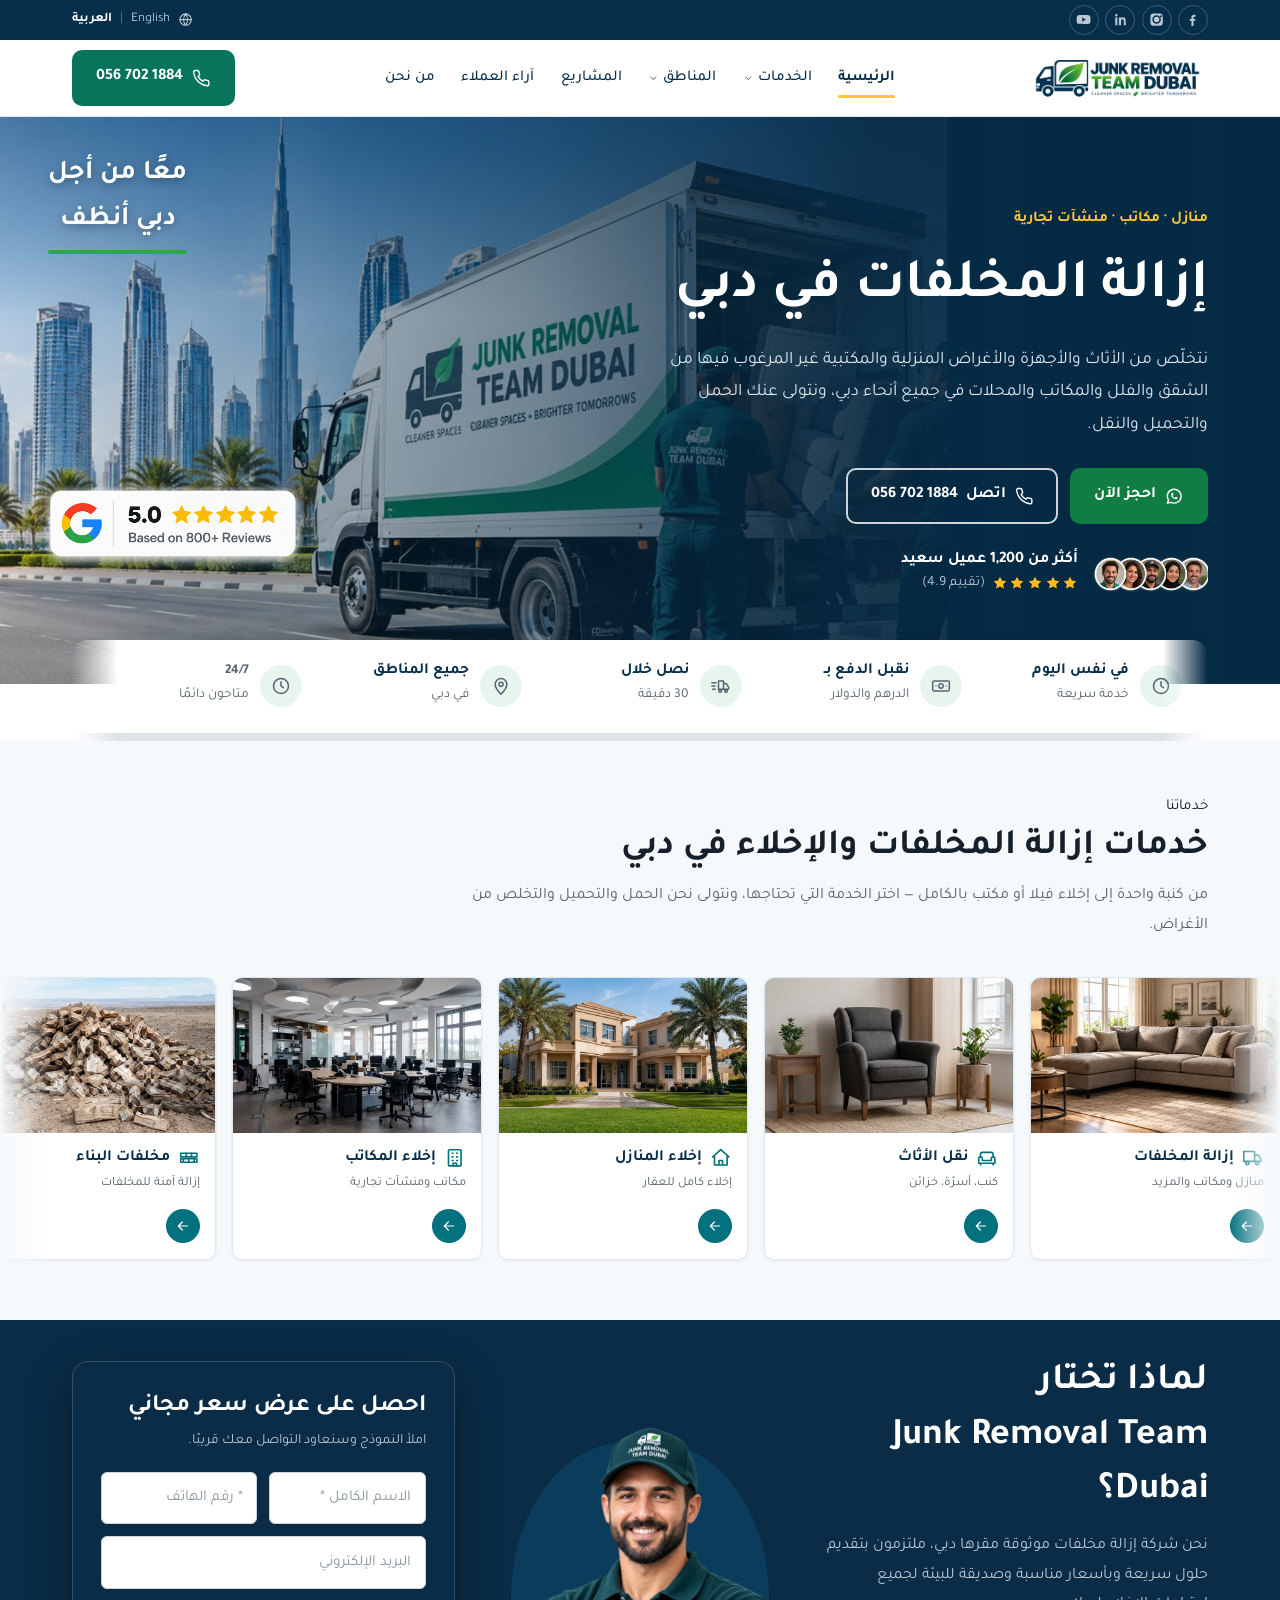
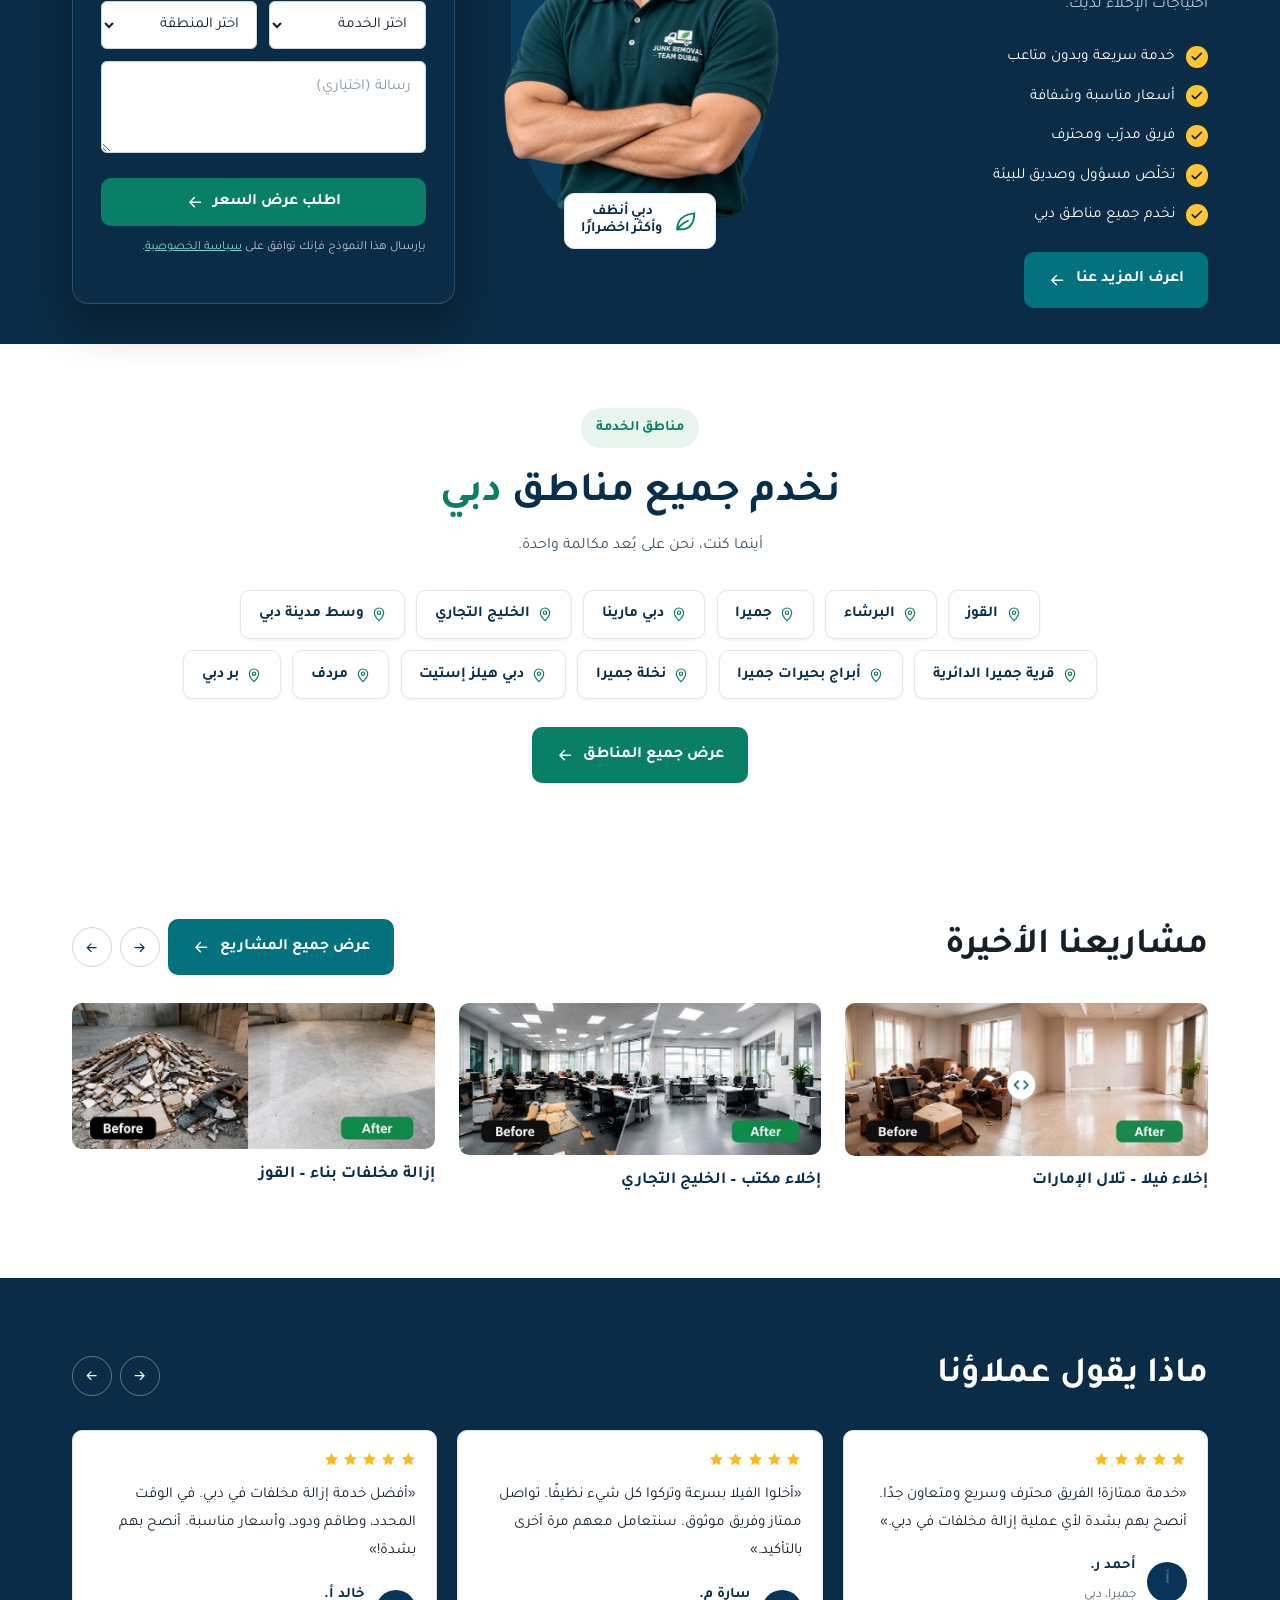
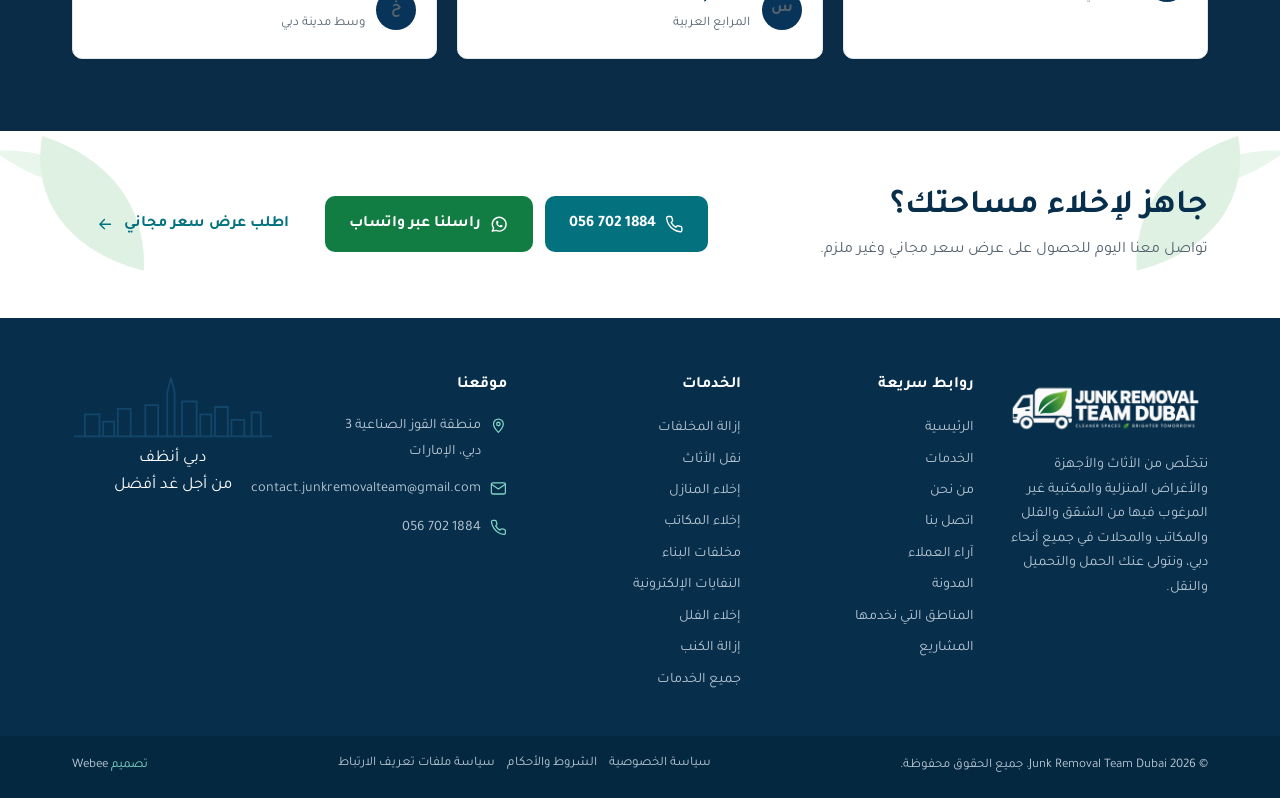
==== public/ar/index.html @ f88cb496 "Arabic hero: shift the truck to the left; fix the RTL marquee loop direction" ====
<!doctype html>
<html lang="ar" dir="rtl">
<head>
<meta charset="utf-8">
<meta name="viewport" content="width=device-width, initial-scale=1">
<title>إزالة المخلفات في دبي | Junk Removal Team Dubai</title>
<meta name="description" content="خدمة إزالة المخلفات في جميع أنحاء دبي للشقق والفلل والمكاتب والمحلات. تعرّف على ما نأخذه وكيف نحدد السعر، ثم اتصل بنا أو راسلنا عبر واتساب.">
<meta name="robots" content="index, follow">
<link rel="canonical" href="https://junkremovalteamdubai.com/ar/">
<link rel="alternate" hreflang="en" href="https://junkremovalteamdubai.com/">
<link rel="alternate" hreflang="ar" href="https://junkremovalteamdubai.com/ar/">
<link rel="alternate" hreflang="x-default" href="https://junkremovalteamdubai.com/">
<link rel="icon" href="/favicon.ico" sizes="any">
<link rel="icon" type="image/png" href="/assets/images/favicon-32.png" sizes="32x32">
<link rel="apple-touch-icon" href="/assets/images/apple-touch-icon.png">
<link rel="preconnect" href="https://fonts.googleapis.com">
<link rel="preconnect" href="https://fonts.gstatic.com" crossorigin>
<link href="https://fonts.googleapis.com/css2?family=Tajawal:wght@400;500;700&family=Poppins:wght@600;700&display=swap" rel="stylesheet">
<!-- ?v= cache buster — bump whenever site.css or site.js changes -->
<link rel="stylesheet" href="../assets/css/site.css?v=17">
</head>
<body>

<!-- ===== Icon sprite ===== -->
<svg width="0" height="0" style="position:absolute" aria-hidden="true" focusable="false">
  <symbol id="i-pin" viewBox="0 0 24 24"><path d="M12 22s7-7.1 7-12a7 7 0 1 0-14 0c0 4.9 7 12 7 12z"/><circle cx="12" cy="10" r="2.5"/></symbol>
  <symbol id="i-mail" viewBox="0 0 24 24"><rect x="2" y="4" width="20" height="16" rx="2"/><path d="M22 6l-10 7L2 6"/></symbol>
  <symbol id="i-globe" viewBox="0 0 24 24"><circle cx="12" cy="12" r="9"/><path d="M3 12h18M12 3a15 15 0 0 1 0 18 15 15 0 0 1 0-18z"/></symbol>
  <symbol id="i-phone" viewBox="0 0 24 24"><path d="M22 16.9v3a2 2 0 0 1-2.2 2 19.8 19.8 0 0 1-8.6-3.1 19.5 19.5 0 0 1-6-6A19.8 19.8 0 0 1 2.1 4.2 2 2 0 0 1 4.1 2h3a2 2 0 0 1 2 1.7c.1 1 .4 1.9.7 2.8a2 2 0 0 1-.5 2.1L8.1 9.9a16 16 0 0 0 6 6l1.3-1.3a2 2 0 0 1 2.1-.4c.9.3 1.8.6 2.8.7a2 2 0 0 1 1.7 2z"/></symbol>
  <symbol id="i-wa" viewBox="0 0 24 24"><path d="M3 21l1.65-3.8a9 9 0 1 1 3.4 2.9L3 21"/><path d="M9 10a.5.5 0 0 0 1 0V9a.5.5 0 0 0-1 0v1a5 5 0 0 0 5 5h1a.5.5 0 0 0 0-1h-1a.5.5 0 0 0 0 1"/></symbol>
  <symbol id="i-caret" viewBox="0 0 24 24"><path d="M6 9l6 6 6-6"/></symbol>
  <symbol id="i-arrow" viewBox="0 0 24 24"><path d="M5 12h14M13 6l6 6-6 6"/></symbol>
  <symbol id="i-arrow-left" viewBox="0 0 24 24"><path d="M19 12H5M11 6l-6 6 6 6"/></symbol>
  <symbol id="i-check" viewBox="0 0 24 24"><path d="M20 6 9 17l-5-5"/></symbol>
  <symbol id="i-clock" viewBox="0 0 24 24"><circle cx="12" cy="12" r="9"/><path d="M12 7v5l3 2"/></symbol>
  <symbol id="i-menu" viewBox="0 0 24 24"><path d="M4 6h16M4 12h16M4 18h16"/></symbol>
  <symbol id="i-truck" viewBox="0 0 24 24"><path d="M2 5h12v11H2zM14 9h4l3 4v3h-7"/><circle cx="6" cy="18" r="1.8"/><circle cx="17" cy="18" r="1.8"/></symbol>
  <symbol id="i-truck-fast" viewBox="0 0 24 24"><path d="M9 6h6v10H9zM15 9h3l3 4v3h-6"/><path d="M1 8h5M1 12h4M2 16h3"/><circle cx="11" cy="18" r="1.6"/><circle cx="18" cy="18" r="1.6"/></symbol>
  <symbol id="i-team" viewBox="0 0 24 24"><circle cx="9" cy="8" r="3"/><path d="M3 20a6 6 0 0 1 12 0"/><circle cx="17.5" cy="9.5" r="2.5"/><path d="M16 15.5a5 5 0 0 1 5.5 4.5"/></symbol>
  <symbol id="i-cash" viewBox="0 0 24 24"><rect x="2" y="6" width="20" height="12" rx="2"/><circle cx="12" cy="12" r="2.6"/><path d="M6 12h.01M18 12h.01"/></symbol>
  <symbol id="i-leaf" viewBox="0 0 24 24"><path d="M4 20c0-8 5-14 16-15 0 10-5 15-12 15H4z"/><path d="M4 20c3-4 6-6.5 10-8"/></symbol>
  <symbol id="i-recycle" viewBox="0 0 24 24"><path d="M7 19H5a2 2 0 0 1-1.7-3l1.6-2.7M12 3l2.6 4.4M9.4 7.4 12 3M17 19h2a2 2 0 0 0 1.7-3l-2.6-4.4M6.5 10.5 3.9 15M14 19H7M14 19l-2.5 2.5M14 19l-2.5-2.5M19.5 11.5 17 7"/></symbol>
  <symbol id="i-shield" viewBox="0 0 24 24"><path d="M12 22s8-4 8-10V5l-8-3-8 3v7c0 6 8 10 8 10z"/><path d="M9 12l2 2 4-4"/></symbol>
  <symbol id="i-users" viewBox="0 0 24 24"><circle cx="8" cy="9" r="3"/><circle cx="16" cy="9" r="3"/><path d="M2 20a6 6 0 0 1 12 0M14 20a6 6 0 0 1 8-5.6"/></symbol>
  <symbol id="i-sofa" viewBox="0 0 24 24"><path d="M5 11V8a2 2 0 0 1 2-2h10a2 2 0 0 1 2 2v3"/><path d="M3 18v-5a2 2 0 0 1 4 0v2h10v-2a2 2 0 0 1 4 0v5zM5 18v2M19 18v2"/></symbol>
  <symbol id="i-home" viewBox="0 0 24 24"><path d="M3 11l9-8 9 8M5 9.5V20h14V9.5M10 20v-5h4v5"/></symbol>
  <symbol id="i-building" viewBox="0 0 24 24"><rect x="5" y="3" width="14" height="18" rx="1"/><path d="M9 7h1M14 7h1M9 11h1M14 11h1M9 15h1M14 15h1M10 21v-3h4v3"/></symbol>
  <symbol id="i-brick" viewBox="0 0 24 24"><path d="M3 7h18v4H3zM3 13h18v4H3z"/><path d="M9 7v4M15 7v4M6 13v4M12 13v4M18 13v4"/></symbol>
  <symbol id="i-monitor" viewBox="0 0 24 24"><rect x="3" y="4" width="18" height="12" rx="1.5"/><path d="M8 20h8M12 16v4"/></symbol>
  <symbol id="i-star" viewBox="0 0 24 24"><path d="M12 2.5l2.9 5.9 6.6.9-4.8 4.6 1.2 6.5-5.9-3.1-5.9 3.1 1.2-6.5L2.5 9.3l6.6-.9z"/></symbol>
  <symbol id="i-fb" viewBox="0 0 24 24"><path d="M13.5 22v-8h2.7l.4-3.1h-3.1V8.9c0-.9.25-1.5 1.55-1.5H16.7V4.6c-.29-.04-1.3-.13-2.47-.13-2.44 0-4.11 1.49-4.11 4.23v2.36H7.4V14h2.72v8z"/></symbol>
  <symbol id="i-ig" viewBox="0 0 24 24"><path d="M12 2.2c3.2 0 3.58.01 4.85.07 3.25.15 4.77 1.69 4.92 4.92.06 1.27.07 1.65.07 4.85s-.01 3.58-.07 4.85c-.15 3.23-1.66 4.77-4.92 4.92-1.27.06-1.65.07-4.85.07s-3.58-.01-4.85-.07c-3.26-.15-4.77-1.7-4.92-4.92C2.21 15.58 2.2 15.2 2.2 12s.01-3.58.07-4.85C2.42 3.92 3.93 2.38 7.15 2.23 8.42 2.18 8.8 2.2 12 2.2zm0 3.1a6.7 6.7 0 1 0 0 13.4 6.7 6.7 0 0 0 0-13.4zm0 11.05a4.35 4.35 0 1 1 0-8.7 4.35 4.35 0 0 1 0 8.7zm6.96-11.32a1.56 1.56 0 1 0 0 3.13 1.56 1.56 0 0 0 0-3.13z"/></symbol>
  <symbol id="i-li" viewBox="0 0 24 24"><path d="M6.94 8.5H3.56V21h3.38zM5.25 3a1.96 1.96 0 1 0 0 3.92 1.96 1.96 0 0 0 0-3.92zM20.44 21h-3.37v-6.09c0-1.45-.03-3.32-2.02-3.32-2.03 0-2.34 1.58-2.34 3.21V21H9.34V8.5h3.24v1.71h.05c.45-.86 1.55-1.76 3.2-1.76 3.42 0 4.05 2.25 4.05 5.18z"/></symbol>
  <symbol id="i-yt" viewBox="0 0 24 24"><path d="M22.5 7.2a2.74 2.74 0 0 0-1.93-1.94C18.88 4.8 12 4.8 12 4.8s-6.88 0-8.57.46A2.74 2.74 0 0 0 1.5 7.2C1.05 8.9 1.05 12 1.05 12s0 3.1.45 4.8a2.74 2.74 0 0 0 1.93 1.94c1.69.46 8.57.46 8.57.46s6.88 0 8.57-.46a2.74 2.74 0 0 0 1.93-1.94c.45-1.7.45-4.8.45-4.8s0-3.1-.45-4.8zM9.8 15.3V8.7l5.7 3.3z"/></symbol>
  <symbol id="i-quote-doc" viewBox="0 0 24 24"><path d="M14 3H6a1 1 0 0 0-1 1v16a1 1 0 0 0 1 1h12a1 1 0 0 0 1-1V8z"/><path d="M14 3v5h5M8 13h8M8 17h5"/></symbol>
</svg>

<a class="skip-link" href="#main">تخطَّ إلى المحتوى</a>

<!-- ===== الشريط العلوي ===== -->
<div class="topbar">
  <div class="container">
    <span class="tb-social">
      <a href="#" aria-label="فيسبوك"><svg class="icon" aria-hidden="true"><use href="#i-fb"/></svg></a>
      <a href="#" aria-label="إنستغرام"><svg class="icon" aria-hidden="true"><use href="#i-ig"/></svg></a>
      <a href="#" aria-label="لينكد إن"><svg class="icon" aria-hidden="true"><use href="#i-li"/></svg></a>
      <a href="#" aria-label="يوتيوب"><svg class="icon" aria-hidden="true"><use href="#i-yt"/></svg></a>
    </span>
    <span class="tb-right lang">
      <svg class="icon" aria-hidden="true"><use href="#i-globe"/></svg>
      <a href="../index.html" lang="en" hreflang="en">English</a>
      <span class="sep">|</span>
      <a href="index.html" class="is-active" hreflang="ar">العربية</a>
    </span>
  </div>
</div>

<!-- ===== الهيدر ===== -->
<header class="site-header">
  <div class="container header-inner">
    <a class="brand" href="index.html" aria-label="Junk Removal Team Dubai — الصفحة الرئيسية">
      <img class="brand-logo" src="../assets/images/logo-header.png" alt="Junk Removal Team Dubai" width="420" height="140">
    </a>

    <nav class="main-nav" id="primary-nav" aria-label="القائمة الرئيسية">
      <ul>
        <li><a href="index.html" class="is-active" aria-current="page">الرئيسية</a></li>
        <li class="has-sub">
          <a href="/ar/services/">الخدمات <svg class="icon caret" aria-hidden="true"><use href="#i-caret"/></svg></a>
          <ul class="submenu submenu-2col">
            <li><a href="/ar/services/junk-removal/">إزالة المخلفات</a></li>
            <li><a href="/ar/services/furniture-removal/">نقل الأثاث</a></li>
            <li><a href="/ar/services/house-clearance/">إخلاء المنازل</a></li>
            <li><a href="/ar/services/office-clearance/">إخلاء المكاتب</a></li>
            <li><a href="/ar/services/construction-waste/">مخلفات البناء</a></li>
            <li><a href="/ar/services/e-waste-disposal/">النفايات الإلكترونية</a></li>
            <li><a href="/ar/services/villa-clearance/">إخلاء الفلل</a></li>
            <li><a href="/ar/services/waste-rubbish-removal/">إزالة النفايات والقمامة</a></li>
            <li><a href="/ar/services/sofa-removal/">إزالة الكنب</a></li>
            <li><a href="/ar/services/mattress-removal/">إزالة المراتب</a></li>
            <li><a href="/ar/services/appliance-removal/">إزالة الأجهزة</a></li>
            <li><a href="/ar/services/garden-waste-removal/">إزالة مخلفات الحدائق</a></li>
            <li><a href="/ar/services/commercial-junk-removal/">إزالة المخلفات التجارية</a></li>
            <li class="sub-all"><a href="/ar/services/">جميع الخدمات</a></li>
          </ul>
        </li>
        <li class="has-sub">
          <a href="/ar/areas/">المناطق <svg class="icon caret" aria-hidden="true"><use href="#i-caret"/></svg></a>
          <ul class="submenu submenu-3col">
            <li><a href="/ar/areas/al-quoz/">القوز</a></li>
            <li><a href="/ar/areas/al-barsha/">البرشاء</a></li>
            <li><a href="/ar/areas/jumeirah/">جميرا</a></li>
            <li><a href="/ar/areas/dubai-marina/">دبي مارينا</a></li>
            <li><a href="/ar/areas/business-bay/">الخليج التجاري</a></li>
            <li><a href="/ar/areas/downtown-dubai/">وسط مدينة دبي</a></li>
            <li><a href="/ar/areas/jvc/">قرية جميرا الدائرية</a></li>
            <li><a href="/ar/areas/jumeirah-lake-towers/">أبراج بحيرات جميرا</a></li>
            <li><a href="/ar/areas/palm-jumeirah/">نخلة جميرا</a></li>
            <li><a href="/ar/areas/dubai-hills-estate/">دبي هيلز إستيت</a></li>
            <li><a href="/ar/areas/arabian-ranches/">المرابع العربية</a></li>
            <li><a href="/ar/areas/damac-hills/">داماك هيلز</a></li>
            <li><a href="/ar/areas/emirates-hills/">تلال الإمارات</a></li>
            <li><a href="/ar/areas/mirdif/">مردف</a></li>
            <li><a href="/ar/areas/deira/">ديرة</a></li>
            <li><a href="/ar/areas/bur-dubai/">بر دبي</a></li>
            <li><a href="/ar/areas/international-city/">المدينة العالمية</a></li>
            <li><a href="/ar/areas/discovery-gardens/">ديسكفري جاردنز</a></li>
            <li><a href="/ar/areas/dubai-silicon-oasis/">واحة دبي للسيليكون</a></li>
            <li><a href="/ar/areas/jebel-ali/">جبل علي</a></li>
            <li><a href="/ar/areas/dubai-south/">دبي الجنوب</a></li>
            <li class="sub-all"><a href="/ar/areas/">جميع المناطق</a></li>
          </ul>
        </li>
        <li><a href="/ar/projects/">المشاريع</a></li>
        <li><a href="/ar/reviews/">آراء العملاء</a></li>
        <li><a href="/ar/about-us/">من نحن</a></li>
      </ul>
    </nav>

    <div class="header-cta">
      <a class="btn btn-phone" href="tel:+971567021884" data-track="phone_click">
        <svg class="icon" aria-hidden="true"><use href="#i-phone"/></svg><span class="ltr">056 702 1884</span>
      </a>
      <button class="nav-toggle" type="button" data-nav-toggle aria-controls="primary-nav" aria-expanded="false">
        <svg class="icon" aria-hidden="true"><use href="#i-menu"/></svg><span class="sr-only">القائمة</span>
      </button>
    </div>
  </div>
</header>

<main id="main">

  <!-- ===== القسم الرئيسي ===== -->
  <section class="hero">
    <div class="hero-media">
      <picture>
        <source media="(max-width: 767px)" srcset="../assets/images/hero-truck-mobile.jpg">
        <img src="../assets/images/hero-truck.jpg" alt="فريق Junk Removal Team Dubai يحمّل الأثاث في شاحنة الشركة في أحد شوارع دبي" width="1800" height="637" fetchpriority="high" decoding="async">
      </picture>
    </div>
    <p class="hero-script" aria-hidden="true">معًا من أجل<br>دبي أنظف</p>
    <div class="container">
      <div class="hero-inner">
        <span class="eyebrow">منازل · مكاتب · منشآت تجارية</span>
        <h1>إزالة المخلفات في دبي</h1>
        <p class="lead">نتخلّص من الأثاث والأجهزة والأغراض المنزلية والمكتبية غير المرغوب فيها من الشقق والفلل والمكاتب والمحلات في جميع أنحاء دبي، ونتولى عنك الحمل والتحميل والنقل.</p>
        <div class="btn-group">
          <a class="btn btn-wa" href="https://wa.me/971567021884" data-track="whatsapp_click"><svg class="icon" aria-hidden="true"><use href="#i-wa"/></svg>احجز الآن</a>
          <a class="btn btn-ghost" href="tel:+971567021884" data-track="phone_click"><svg class="icon" aria-hidden="true"><use href="#i-phone"/></svg>اتصل <span class="ltr">056 702 1884</span></a>
        </div>

        <!-- يسمح هذا الغلاف بعرض التقييم وبطاقة جوجل في صف واحد على الجوال -->
        <div class="hero-proof-row">
          <!-- VERIFY: عدد العملاء ومتوسط التقييم يحتاجان إلى إثبات قبل النشر -->
          <div class="hero-proof">
            <img src="../assets/images/customers-avatars.png" alt="" width="460" height="182">
            <div>
              <strong>أكثر من <span class="ltr">1,200</span> عميل سعيد</strong>
              <span class="rating-row">
                <span class="stars-inline" role="img" aria-label="4.9 من 5">
                  <svg class="icon" aria-hidden="true"><use href="#i-star"/></svg><svg class="icon" aria-hidden="true"><use href="#i-star"/></svg><svg class="icon" aria-hidden="true"><use href="#i-star"/></svg><svg class="icon" aria-hidden="true"><use href="#i-star"/></svg><svg class="icon" aria-hidden="true"><use href="#i-star"/></svg>
                </span>
                <span class="rating">(تقييم <span class="ltr">4.9</span>)</span>
              </span>
            </div>
          </div>

          <!-- VERIFY G3: يجب أن يطابق التقييم وعدد المراجعات ملف الشركة على خرائط جوجل -->
          <div class="hero-google">
            <img src="../assets/images/google-review.png" alt="تقييم جوجل: 5.0 من 5، بناءً على أكثر من 800 مراجعة" width="560" height="221" loading="lazy" decoding="async">
          </div>
        </div>
      </div>
    </div>
  </section>

  <!-- ===== شريط المزايا (يتداخل مع القسم الرئيسي والخدمات) ===== -->
  <!-- VERIFY E3 / E4 / F1: جميع هذه الوعود تحتاج إلى تأكيد من الشركة -->
  <div class="feature-bar">
    <div class="container">
     <div class="marquee">
      <ul class="feature-list">
        <li class="feature-item">
          <span class="feature-icon"><svg class="icon" aria-hidden="true"><use href="#i-clock"/></svg></span>
          <div><strong>في نفس اليوم</strong><span>خدمة سريعة</span></div>
        </li>
        <li class="feature-item">
          <span class="feature-icon"><svg class="icon" aria-hidden="true"><use href="#i-cash"/></svg></span>
          <div><strong>نقبل الدفع بـ</strong><span>الدرهم والدولار</span></div>
        </li>
        <li class="feature-item">
          <span class="feature-icon"><svg class="icon" aria-hidden="true"><use href="#i-truck-fast"/></svg></span>
          <div><strong>نصل خلال</strong><span><span class="ltr">30</span> دقيقة</span></div>
        </li>
        <li class="feature-item">
          <span class="feature-icon"><svg class="icon" aria-hidden="true"><use href="#i-pin"/></svg></span>
          <div><strong>جميع المناطق</strong><span>في دبي</span></div>
        </li>
        <li class="feature-item">
          <span class="feature-icon"><svg class="icon" aria-hidden="true"><use href="#i-clock"/></svg></span>
          <div><strong><span class="ltr">24/7</span></strong><span>متاحون دائمًا</span></div>
        </li>
        <!-- نسخة مكررة لشريط الجوال المتحرك — مخفية عن قارئات الشاشة -->
        <li class="feature-item" aria-hidden="true">
          <span class="feature-icon"><svg class="icon" aria-hidden="true"><use href="#i-clock"/></svg></span>
          <div><strong>في نفس اليوم</strong><span>خدمة سريعة</span></div>
        </li>
        <li class="feature-item" aria-hidden="true">
          <span class="feature-icon"><svg class="icon" aria-hidden="true"><use href="#i-cash"/></svg></span>
          <div><strong>نقبل الدفع بـ</strong><span>الدرهم والدولار</span></div>
        </li>
        <li class="feature-item" aria-hidden="true">
          <span class="feature-icon"><svg class="icon" aria-hidden="true"><use href="#i-truck-fast"/></svg></span>
          <div><strong>نصل خلال</strong><span><span class="ltr">30</span> دقيقة</span></div>
        </li>
        <li class="feature-item" aria-hidden="true">
          <span class="feature-icon"><svg class="icon" aria-hidden="true"><use href="#i-pin"/></svg></span>
          <div><strong>جميع المناطق</strong><span>في دبي</span></div>
        </li>
        <li class="feature-item" aria-hidden="true">
          <span class="feature-icon"><svg class="icon" aria-hidden="true"><use href="#i-clock"/></svg></span>
          <div><strong><span class="ltr">24/7</span></strong><span>متاحون دائمًا</span></div>
        </li>
      </ul>
     </div>
    </div>
  </div>

  <!-- ===== الخدمات ===== -->
  <section class="services" id="services" aria-labelledby="services-title">
    <div class="container">
      <div class="section-head">
        <span class="eyebrow">خدماتنا</span>
        <h2 id="services-title">خدمات إزالة المخلفات والإخلاء في دبي</h2>
        <p>من كنبة واحدة إلى إخلاء فيلا أو مكتب بالكامل — اختر الخدمة التي تحتاجها، ونتولى نحن الحمل والتحميل والتخلص من الأغراض.</p>
      </div>
    </div>

    <div class="marquee">
      <div class="marquee-track">
        <!-- المجموعة الأولى -->
        <div class="marquee-group">
          <article class="service-card">
            <div class="thumb"><img src="../assets/images/svc-junk-removal.jpg" alt="كنبة في غرفة معيشة جاهزة للنقل ضمن خدمة إزالة المخلفات" width="760" height="507" loading="lazy" decoding="async"></div>
            <div class="body">
              <div class="title-row"><svg class="icon" aria-hidden="true"><use href="#i-truck"/></svg><h3>إزالة المخلفات</h3></div>
              <p>منازل ومكاتب والمزيد</p>
              <a class="card-go" href="/ar/services/junk-removal/" aria-label="إزالة المخلفات — التفاصيل"><svg class="icon flip" aria-hidden="true"><use href="#i-arrow"/></svg></a>
            </div>
          </article>
          <article class="service-card">
            <div class="thumb"><img src="../assets/images/svc-furniture-removal.jpg" alt="كرسي وطاولة جانبية ضمن خدمة نقل الأثاث القديم" width="760" height="430" loading="lazy" decoding="async"></div>
            <div class="body">
              <div class="title-row"><svg class="icon" aria-hidden="true"><use href="#i-sofa"/></svg><h3>نقل الأثاث</h3></div>
              <p>كنب، أسرّة، خزائن</p>
              <a class="card-go" href="/ar/services/furniture-removal/" aria-label="نقل الأثاث — التفاصيل"><svg class="icon flip" aria-hidden="true"><use href="#i-arrow"/></svg></a>
            </div>
          </article>
          <article class="service-card">
            <div class="thumb"><img src="../assets/images/svc-house-clearance.jpg" alt="فيلا في دبي جاهزة لخدمة الإخلاء الكامل" width="760" height="460" loading="lazy" decoding="async"></div>
            <div class="body">
              <div class="title-row"><svg class="icon" aria-hidden="true"><use href="#i-home"/></svg><h3>إخلاء المنازل</h3></div>
              <p>إخلاء كامل للعقار</p>
              <a class="card-go" href="/ar/services/house-clearance/" aria-label="إخلاء المنازل — التفاصيل"><svg class="icon flip" aria-hidden="true"><use href="#i-arrow"/></svg></a>
            </div>
          </article>
          <article class="service-card">
            <div class="thumb"><img src="../assets/images/svc-office-clearance.jpg" alt="مكتب يحتوي على طاولات وكراسي بانتظار الإخلاء" width="760" height="411" loading="lazy" decoding="async"></div>
            <div class="body">
              <div class="title-row"><svg class="icon" aria-hidden="true"><use href="#i-building"/></svg><h3>إخلاء المكاتب</h3></div>
              <p>مكاتب ومنشآت تجارية</p>
              <a class="card-go" href="/ar/services/office-clearance/" aria-label="إخلاء المكاتب — التفاصيل"><svg class="icon flip" aria-hidden="true"><use href="#i-arrow"/></svg></a>
            </div>
          </article>
          <article class="service-card">
            <div class="thumb"><img src="../assets/images/svc-construction-waste.jpg" alt="كومة من مخلفات البناء جاهزة للإزالة" width="760" height="424" loading="lazy" decoding="async"></div>
            <div class="body">
              <div class="title-row"><svg class="icon" aria-hidden="true"><use href="#i-brick"/></svg><h3>مخلفات البناء</h3></div>
              <!-- VERIFY E14: يتطلب ترخيص بلدية دبي -->
              <p>إزالة آمنة للمخلفات</p>
              <a class="card-go" href="/ar/services/construction-waste/" aria-label="مخلفات البناء — التفاصيل"><svg class="icon flip" aria-hidden="true"><use href="#i-arrow"/></svg></a>
            </div>
          </article>
          <article class="service-card">
            <div class="thumb"><img src="../assets/images/svc-ewaste-disposal.jpg" alt="شاشات حاسوب وأجهزة إلكترونية قديمة جاهزة للتخلص منها" width="760" height="429" loading="lazy" decoding="async"></div>
            <div class="body">
              <div class="title-row"><svg class="icon" aria-hidden="true"><use href="#i-monitor"/></svg><h3>النفايات الإلكترونية</h3></div>
              <!-- VERIFY E4: ادعاء إعادة التدوير -->
              <p>إعادة تدوير الإلكترونيات</p>
              <a class="card-go" href="/ar/services/e-waste-disposal/" aria-label="النفايات الإلكترونية — التفاصيل"><svg class="icon flip" aria-hidden="true"><use href="#i-arrow"/></svg></a>
            </div>
          </article>
        </div>

        <!-- نسخة مكررة لجعل الحركة متصلة — مخفية عن قارئات الشاشة -->
        <div class="marquee-group" aria-hidden="true">
          <article class="service-card">
            <div class="thumb"><img src="../assets/images/svc-junk-removal.jpg" alt="" width="760" height="507" loading="lazy" decoding="async"></div>
            <div class="body">
              <div class="title-row"><svg class="icon" aria-hidden="true"><use href="#i-truck"/></svg><h3>إزالة المخلفات</h3></div>
              <p>منازل ومكاتب والمزيد</p>
              <a class="card-go" href="/ar/services/" tabindex="-1"><svg class="icon flip" aria-hidden="true"><use href="#i-arrow"/></svg></a>
            </div>
          </article>
          <article class="service-card">
            <div class="thumb"><img src="../assets/images/svc-furniture-removal.jpg" alt="" width="760" height="430" loading="lazy" decoding="async"></div>
            <div class="body">
              <div class="title-row"><svg class="icon" aria-hidden="true"><use href="#i-sofa"/></svg><h3>نقل الأثاث</h3></div>
              <p>كنب، أسرّة، خزائن</p>
              <a class="card-go" href="/ar/services/" tabindex="-1"><svg class="icon flip" aria-hidden="true"><use href="#i-arrow"/></svg></a>
            </div>
          </article>
          <article class="service-card">
            <div class="thumb"><img src="../assets/images/svc-house-clearance.jpg" alt="" width="760" height="460" loading="lazy" decoding="async"></div>
            <div class="body">
              <div class="title-row"><svg class="icon" aria-hidden="true"><use href="#i-home"/></svg><h3>إخلاء المنازل</h3></div>
              <p>إخلاء كامل للعقار</p>
              <a class="card-go" href="/ar/services/" tabindex="-1"><svg class="icon flip" aria-hidden="true"><use href="#i-arrow"/></svg></a>
            </div>
          </article>
          <article class="service-card">
            <div class="thumb"><img src="../assets/images/svc-office-clearance.jpg" alt="" width="760" height="411" loading="lazy" decoding="async"></div>
            <div class="body">
              <div class="title-row"><svg class="icon" aria-hidden="true"><use href="#i-building"/></svg><h3>إخلاء المكاتب</h3></div>
              <p>مكاتب ومنشآت تجارية</p>
              <a class="card-go" href="/ar/services/" tabindex="-1"><svg class="icon flip" aria-hidden="true"><use href="#i-arrow"/></svg></a>
            </div>
          </article>
          <article class="service-card">
            <div class="thumb"><img src="../assets/images/svc-construction-waste.jpg" alt="" width="760" height="424" loading="lazy" decoding="async"></div>
            <div class="body">
              <div class="title-row"><svg class="icon" aria-hidden="true"><use href="#i-brick"/></svg><h3>مخلفات البناء</h3></div>
              <p>إزالة آمنة للمخلفات</p>
              <a class="card-go" href="/ar/services/" tabindex="-1"><svg class="icon flip" aria-hidden="true"><use href="#i-arrow"/></svg></a>
            </div>
          </article>
          <article class="service-card">
            <div class="thumb"><img src="../assets/images/svc-ewaste-disposal.jpg" alt="" width="760" height="429" loading="lazy" decoding="async"></div>
            <div class="body">
              <div class="title-row"><svg class="icon" aria-hidden="true"><use href="#i-monitor"/></svg><h3>النفايات الإلكترونية</h3></div>
              <p>إعادة تدوير الإلكترونيات</p>
              <a class="card-go" href="/ar/services/" tabindex="-1"><svg class="icon flip" aria-hidden="true"><use href="#i-arrow"/></svg></a>
            </div>
          </article>
        </div>
      </div>
    </div>
  </section>

  <!-- ===== لماذا تختارنا + نموذج عرض السعر ===== -->
  <section class="why" id="why">
    <div class="container why-grid">
      <div>
        <h2>لماذا تختار<br><bdi lang="en" dir="ltr">Junk Removal Team Dubai</bdi>&rlm;؟</h2>
        <p>نحن شركة إزالة مخلفات موثوقة مقرها دبي، ملتزمون بتقديم حلول سريعة وبأسعار مناسبة وصديقة للبيئة لجميع احتياجات الإخلاء لديك.</p>
        <ul class="why-list">
          <!-- VERIFY E1–E4, E8 -->
          <li><span class="tick"><svg class="icon" aria-hidden="true"><use href="#i-check"/></svg></span>خدمة سريعة وبدون متاعب</li>
          <li><span class="tick"><svg class="icon" aria-hidden="true"><use href="#i-check"/></svg></span>أسعار مناسبة وشفافة</li>
          <li><span class="tick"><svg class="icon" aria-hidden="true"><use href="#i-check"/></svg></span>فريق مدرّب ومحترف</li>
          <li><span class="tick"><svg class="icon" aria-hidden="true"><use href="#i-check"/></svg></span>تخلّص مسؤول وصديق للبيئة</li>
          <li><span class="tick"><svg class="icon" aria-hidden="true"><use href="#i-check"/></svg></span>نخدم جميع مناطق دبي</li>
        </ul>
        <a class="btn btn-teal" href="/ar/about-us/">اعرف المزيد عنا <svg class="icon flip" aria-hidden="true"><use href="#i-arrow"/></svg></a>
      </div>

      <div class="why-figure">
        <img src="../assets/images/team-member.png" alt="أحد أفراد فريق Junk Removal Team Dubai بالزي الرسمي" width="620" height="812" loading="lazy" decoding="async">
        <span class="why-badge"><svg class="icon" aria-hidden="true"><use href="#i-leaf"/></svg>دبي أنظف<br>وأكثر اخضرارًا</span>
      </div>

      <div class="quote-card" id="quote">
        <h2>احصل على عرض سعر مجاني</h2>
        <!-- VERIFY E1: تأكيد أن عرض السعر مجاني فعلاً -->
        <p class="sub">املأ النموذج وسنعاود التواصل معك قريبًا.</p>
        <form data-quote-form action="/submit.php" method="post" novalidate>
          <input type="hidden" name="language" value="ar">
          <div class="hp" aria-hidden="true"><label for="f-website">Website</label><input id="f-website" name="website" tabindex="-1" autocomplete="off"></div>
          <div class="form-row two">
            <div>
              <label class="field-label" for="f-name">الاسم الكامل</label>
              <input class="input" id="f-name" name="name" placeholder="الاسم الكامل *" autocomplete="name" required>
            </div>
            <div>
              <label class="field-label" for="f-phone">رقم الهاتف</label>
              <input class="input" id="f-phone" name="phone" type="tel" inputmode="tel" dir="ltr" placeholder="رقم الهاتف *" autocomplete="tel" required>
            </div>
          </div>
          <div class="form-row">
            <div>
              <label class="field-label" for="f-email">البريد الإلكتروني</label>
              <input class="input" id="f-email" name="email" type="email" dir="ltr" placeholder="البريد الإلكتروني" autocomplete="email">
            </div>
          </div>
          <div class="form-row two">
            <div>
              <label class="field-label" for="f-service">اختر الخدمة</label>
              <select class="select" id="f-service" name="service">
                <option value="">اختر الخدمة</option>
                <option value="Junk Removal">إزالة المخلفات</option>
                <option value="Furniture Removal">نقل الأثاث</option>
                <option value="House Clearance">إخلاء المنازل</option>
                <option value="Office Clearance">إخلاء المكاتب</option>
                <option value="Construction Waste">مخلفات البناء</option>
                <option value="E-Waste Disposal">النفايات الإلكترونية</option>
                <option value="Villa Clearance">إخلاء الفلل</option>
                <option value="Waste &amp; Rubbish Removal">إزالة النفايات والقمامة</option>
                <option value="Sofa Removal">إزالة الكنب</option>
                <option value="Mattress Removal">إزالة المراتب</option>
                <option value="Appliance Removal">إزالة الأجهزة</option>
                <option value="Garden Waste Removal">إزالة مخلفات الحدائق</option>
                <option value="Commercial Junk Removal">إزالة المخلفات التجارية</option>
              </select>
            </div>
            <div>
              <label class="field-label" for="f-area">اختر المنطقة</label>
              <select class="select" id="f-area" name="area">
                <option value="">اختر المنطقة</option>
                <option value="Al Quoz">القوز</option>
                <option value="Al Barsha">البرشاء</option>
                <option value="Jumeirah">جميرا</option>
                <option value="Dubai Marina">دبي مارينا</option>
                <option value="Business Bay">الخليج التجاري</option>
                <option value="Downtown Dubai">وسط مدينة دبي</option>
                <option value="Jumeirah Village Circle">قرية جميرا الدائرية</option>
                <option value="Jumeirah Lake Towers">أبراج بحيرات جميرا</option>
                <option value="Palm Jumeirah">نخلة جميرا</option>
                <option value="Dubai Hills Estate">دبي هيلز إستيت</option>
                <option value="Arabian Ranches">المرابع العربية</option>
                <option value="DAMAC Hills">داماك هيلز</option>
                <option value="Emirates Hills">تلال الإمارات</option>
                <option value="Mirdif">مردف</option>
                <option value="Deira">ديرة</option>
                <option value="Bur Dubai">بر دبي</option>
                <option value="International City">المدينة العالمية</option>
                <option value="Discovery Gardens">ديسكفري جاردنز</option>
                <option value="Dubai Silicon Oasis">واحة دبي للسيليكون</option>
                <option value="Jebel Ali">جبل علي</option>
                <option value="Dubai South">دبي الجنوب</option>
                <option value="Other">منطقة أخرى</option>
              </select>
            </div>
          </div>
          <div class="form-row">
            <div>
              <label class="field-label" for="f-message">رسالة</label>
              <textarea class="textarea" id="f-message" name="message" placeholder="رسالة (اختياري)"></textarea>
            </div>
          </div>
          <button class="btn btn-green btn-block" type="submit" data-track="quote_submit">اطلب عرض السعر <svg class="icon flip" aria-hidden="true"><use href="#i-arrow"/></svg></button>
          <div class="form-success" data-form-success hidden>شكرًا لك. لقد استلمنا بياناتك وسنعاود التواصل معك قريبًا.</div>
          <p class="form-note">بإرسال هذا النموذج فإنك توافق على <a href="#">سياسة الخصوصية</a>.</p>
        </form>
      </div>
    </div>
  </section>

  <!-- ===== المناطق التي نخدمها ===== -->
  <!-- VERIFY F1: فقط المناطق التي تخدمها الشركة فعليًا -->
  <section class="areas-band" id="areas" aria-labelledby="areas-title">
    <svg class="skyline-bg" viewBox="0 0 220 70" aria-hidden="true" fill="none" stroke="currentColor" stroke-width="1.5" preserveAspectRatio="xMidYMax meet">
      <path d="M2 68h216"/>
      <path d="M14 68V44h16v24M34 68V52h12v16M50 68V38h14v30"/>
      <path d="M104 68V20l4-16 4 16v48"/>
      <path d="M80 68V34h14v34M120 68V30h16v38M140 68V44h12v24M156 68V36h14v32M174 68V50h14v18M196 68V42h10v26"/>
    </svg>
    <div class="container">
      <span class="areas-eyebrow">مناطق الخدمة</span>
      <h2 id="areas-title">نخدم جميع مناطق <span class="accent">دبي</span></h2>
      <p class="areas-sub">أينما كنت، نحن على بُعد مكالمة واحدة.</p>
      <ul class="areas-chips">
        <li><a href="/ar/areas/al-quoz/"><svg class="icon" aria-hidden="true"><use href="#i-pin"/></svg>القوز</a></li>
        <li><a href="/ar/areas/al-barsha/"><svg class="icon" aria-hidden="true"><use href="#i-pin"/></svg>البرشاء</a></li>
        <li><a href="/ar/areas/jumeirah/"><svg class="icon" aria-hidden="true"><use href="#i-pin"/></svg>جميرا</a></li>
        <li><a href="/ar/areas/dubai-marina/"><svg class="icon" aria-hidden="true"><use href="#i-pin"/></svg>دبي مارينا</a></li>
        <li><a href="/ar/areas/business-bay/"><svg class="icon" aria-hidden="true"><use href="#i-pin"/></svg>الخليج التجاري</a></li>
        <li><a href="/ar/areas/downtown-dubai/"><svg class="icon" aria-hidden="true"><use href="#i-pin"/></svg>وسط مدينة دبي</a></li>
        <li><a href="/ar/areas/jvc/"><svg class="icon" aria-hidden="true"><use href="#i-pin"/></svg>قرية جميرا الدائرية</a></li>
        <li><a href="/ar/areas/jumeirah-lake-towers/"><svg class="icon" aria-hidden="true"><use href="#i-pin"/></svg>أبراج بحيرات جميرا</a></li>
        <li><a href="/ar/areas/palm-jumeirah/"><svg class="icon" aria-hidden="true"><use href="#i-pin"/></svg>نخلة جميرا</a></li>
        <li><a href="/ar/areas/dubai-hills-estate/"><svg class="icon" aria-hidden="true"><use href="#i-pin"/></svg>دبي هيلز إستيت</a></li>
        <li><a href="/ar/areas/mirdif/"><svg class="icon" aria-hidden="true"><use href="#i-pin"/></svg>مردف</a></li>
        <li><a href="/ar/areas/bur-dubai/"><svg class="icon" aria-hidden="true"><use href="#i-pin"/></svg>بر دبي</a></li>
      </ul>
      <a class="btn btn-green" href="/ar/areas/">عرض جميع المناطق <svg class="icon flip" aria-hidden="true"><use href="#i-arrow"/></svg></a>
    </div>
  </section>

  <!-- ===== المشاريع ===== -->
  <section class="section" id="projects">
    <div class="container">
      <div class="section-head">
        <h2>مشاريعنا الأخيرة</h2>
        <div class="head-actions">
          <a class="btn btn-teal" href="/ar/projects/">عرض جميع المشاريع <svg class="icon flip" aria-hidden="true"><use href="#i-arrow"/></svg></a>
          <button class="circle-btn" type="button" aria-label="المشاريع السابقة"><svg class="icon flip" aria-hidden="true"><use href="#i-arrow-left"/></svg></button>
          <button class="circle-btn" type="button" aria-label="المشاريع التالية"><svg class="icon flip" aria-hidden="true"><use href="#i-arrow"/></svg></button>
        </div>
      </div>
      <div class="project-grid">
        <!-- VERIFY G1/G4: يجب أن تكون صورًا لأعمال حقيقية نفذتها الشركة وبإذن العميل.
             ملاحظة: كلمتا Before / After داخل الصور بالإنجليزية — يُفضّل نسخة عربية للصور. -->
        <article class="project-card">
          <div class="project-photo">
            <img src="../assets/images/project-villa-clearance.jpg" alt="إخلاء فيلا في تلال الإمارات — الغرفة قبل الإخلاء وبعده" width="800" height="336" loading="lazy" decoding="async">
          </div>
          <h3>إخلاء فيلا – تلال الإمارات</h3>
        </article>
        <article class="project-card">
          <div class="project-photo">
            <img src="../assets/images/project-office-clearance.jpg" alt="إخلاء مكتب في الخليج التجاري — المكتب قبل الإخلاء وبعده" width="800" height="335" loading="lazy" decoding="async">
          </div>
          <h3>إخلاء مكتب – الخليج التجاري</h3>
        </article>
        <article class="project-card">
          <div class="project-photo">
            <img src="../assets/images/project-construction-waste.jpg" alt="إزالة مخلفات بناء في القوز — الموقع قبل الإزالة وبعدها" width="800" height="322" loading="lazy" decoding="async">
          </div>
          <h3>إزالة مخلفات بناء – القوز</h3>
        </article>
      </div>
    </div>
  </section>

  <!-- ===== آراء العملاء ===== -->
  <section class="section section-navy" id="reviews">
    <div class="container">
      <div class="section-head">
        <h2>ماذا يقول عملاؤنا</h2>
        <div class="head-actions">
          <button class="circle-btn" type="button" aria-label="الآراء السابقة"><svg class="icon flip" aria-hidden="true"><use href="#i-arrow-left"/></svg></button>
          <button class="circle-btn" type="button" aria-label="الآراء التالية"><svg class="icon flip" aria-hidden="true"><use href="#i-arrow"/></svg></button>
        </div>
      </div>
      <!-- VERIFY G3: يجب أن تكون الآراء حقيقية مع تسجيل المصدر والإذن.
           النصوص أدناه مترجمة عن النسخة الإنجليزية في التصميم — عند النشر يجب الإشارة إلى أنها مترجمة. -->
      <div class="review-marquee">
      <div class="review-grid">
        <article class="review-card">
          <div class="stars" role="img" aria-label="5 من 5 نجوم">
            <svg class="icon" aria-hidden="true"><use href="#i-star"/></svg><svg class="icon" aria-hidden="true"><use href="#i-star"/></svg><svg class="icon" aria-hidden="true"><use href="#i-star"/></svg><svg class="icon" aria-hidden="true"><use href="#i-star"/></svg><svg class="icon" aria-hidden="true"><use href="#i-star"/></svg>
          </div>
          <blockquote>«خدمة ممتازة! الفريق محترف وسريع ومتعاون جدًا. أنصح بهم بشدة لأي عملية إزالة مخلفات في دبي.»</blockquote>
          <div class="reviewer"><span class="avatar" aria-hidden="true">أ</span><div><strong>أحمد ر.</strong><span>جميرا، دبي</span></div></div>
        </article>
        <article class="review-card">
          <div class="stars" role="img" aria-label="5 من 5 نجوم">
            <svg class="icon" aria-hidden="true"><use href="#i-star"/></svg><svg class="icon" aria-hidden="true"><use href="#i-star"/></svg><svg class="icon" aria-hidden="true"><use href="#i-star"/></svg><svg class="icon" aria-hidden="true"><use href="#i-star"/></svg><svg class="icon" aria-hidden="true"><use href="#i-star"/></svg>
          </div>
          <blockquote>«أخلوا الفيلا بسرعة وتركوا كل شيء نظيفًا. تواصل ممتاز وفريق موثوق. سنتعامل معهم مرة أخرى بالتأكيد.»</blockquote>
          <div class="reviewer"><span class="avatar" aria-hidden="true">س</span><div><strong>سارة م.</strong><span>المرابع العربية</span></div></div>
        </article>
        <article class="review-card">
          <div class="stars" role="img" aria-label="5 من 5 نجوم">
            <svg class="icon" aria-hidden="true"><use href="#i-star"/></svg><svg class="icon" aria-hidden="true"><use href="#i-star"/></svg><svg class="icon" aria-hidden="true"><use href="#i-star"/></svg><svg class="icon" aria-hidden="true"><use href="#i-star"/></svg><svg class="icon" aria-hidden="true"><use href="#i-star"/></svg>
          </div>
          <blockquote>«أفضل خدمة إزالة مخلفات في دبي. في الوقت المحدد، وطاقم ودود، وأسعار مناسبة. أنصح بهم بشدة!»</blockquote>
          <div class="reviewer"><span class="avatar" aria-hidden="true">خ</span><div><strong>خالد أ.</strong><span>وسط مدينة دبي</span></div></div>
        </article>
        <!-- نسخة مكررة للشريط المتحرك — مخفية عن قارئات الشاشة -->
        <article class="review-card" aria-hidden="true">
          <div class="stars"><svg class="icon" aria-hidden="true"><use href="#i-star"/></svg><svg class="icon" aria-hidden="true"><use href="#i-star"/></svg><svg class="icon" aria-hidden="true"><use href="#i-star"/></svg><svg class="icon" aria-hidden="true"><use href="#i-star"/></svg><svg class="icon" aria-hidden="true"><use href="#i-star"/></svg></div>
          <blockquote>«خدمة ممتازة! الفريق محترف وسريع ومتعاون جدًا. أنصح بهم بشدة لأي عملية إزالة مخلفات في دبي.»</blockquote>
          <div class="reviewer"><span class="avatar" aria-hidden="true">أ</span><div><strong>أحمد ر.</strong><span>جميرا، دبي</span></div></div>
        </article>
        <article class="review-card" aria-hidden="true">
          <div class="stars"><svg class="icon" aria-hidden="true"><use href="#i-star"/></svg><svg class="icon" aria-hidden="true"><use href="#i-star"/></svg><svg class="icon" aria-hidden="true"><use href="#i-star"/></svg><svg class="icon" aria-hidden="true"><use href="#i-star"/></svg><svg class="icon" aria-hidden="true"><use href="#i-star"/></svg></div>
          <blockquote>«أخلوا الفيلا بسرعة وتركوا كل شيء نظيفًا. تواصل ممتاز وفريق موثوق. سنتعامل معهم مرة أخرى بالتأكيد.»</blockquote>
          <div class="reviewer"><span class="avatar" aria-hidden="true">س</span><div><strong>سارة م.</strong><span>المرابع العربية</span></div></div>
        </article>
        <article class="review-card" aria-hidden="true">
          <div class="stars"><svg class="icon" aria-hidden="true"><use href="#i-star"/></svg><svg class="icon" aria-hidden="true"><use href="#i-star"/></svg><svg class="icon" aria-hidden="true"><use href="#i-star"/></svg><svg class="icon" aria-hidden="true"><use href="#i-star"/></svg><svg class="icon" aria-hidden="true"><use href="#i-star"/></svg></div>
          <blockquote>«أفضل خدمة إزالة مخلفات في دبي. في الوقت المحدد، وطاقم ودود، وأسعار مناسبة. أنصح بهم بشدة!»</blockquote>
          <div class="reviewer"><span class="avatar" aria-hidden="true">خ</span><div><strong>خالد أ.</strong><span>وسط مدينة دبي</span></div></div>
        </article>
      </div>
      </div>
    </div>
  </section>

  <!-- ===== دعوة أخيرة للتواصل ===== -->
  <section class="cta-band">
    <svg class="cta-leaf cta-leaf-start" viewBox="0 0 200 170" aria-hidden="true" fill="currentColor">
      <path d="M8 168C4 96 44 34 130 6c14 78-34 140-122 162z"/>
      <path d="M96 40c34-14 62-18 92-16-30 22-58 34-92 44z" opacity=".7"/>
    </svg>
    <svg class="cta-leaf cta-leaf-end" viewBox="0 0 200 170" aria-hidden="true" fill="currentColor">
      <path d="M8 168C4 96 44 34 130 6c14 78-34 140-122 162z"/>
      <path d="M96 40c34-14 62-18 92-16-30 22-58 34-92 44z" opacity=".7"/>
    </svg>
    <div class="container cta-inner">
      <div>
        <h2>جاهز لإخلاء مساحتك؟</h2>
        <p>تواصل معنا اليوم للحصول على عرض سعر مجاني وغير ملزم.</p><!-- VERIFY E1 -->
      </div>
      <div class="btn-group">
        <a class="btn btn-teal" href="tel:+971567021884" data-track="phone_click"><svg class="icon" aria-hidden="true"><use href="#i-phone"/></svg><span class="ltr">056 702 1884</span></a>
        <a class="btn btn-wa" href="https://wa.me/971567021884" data-track="whatsapp_click"><svg class="icon" aria-hidden="true"><use href="#i-wa"/></svg>راسلنا عبر واتساب</a>
        <a class="btn btn-call" href="#quote" data-track="quote_start">اطلب عرض سعر مجاني <svg class="icon flip" aria-hidden="true"><use href="#i-arrow"/></svg></a>
      </div>
    </div>
  </section>
</main>

<!-- ===== التذييل ===== -->
<footer class="site-footer">
  <div class="container">
    <div class="footer-grid">
      <div>
        <a class="brand" href="index.html" aria-label="Junk Removal Team Dubai — الصفحة الرئيسية">
          <img class="brand-logo" src="../assets/images/logo-footer.png" alt="Junk Removal Team Dubai" width="420" height="140" loading="lazy">
        </a>
        <p class="footer-about">نتخلّص من الأثاث والأجهزة والأغراض المنزلية والمكتبية غير المرغوب فيها من الشقق والفلل والمكاتب والمحلات في جميع أنحاء دبي، ونتولى عنك الحمل والتحميل والنقل.</p>
      </div>
      <div>
        <h3>روابط سريعة</h3>
        <ul class="footer-links">
          <li><a href="index.html">الرئيسية</a></li>
          <li><a href="/ar/services/">الخدمات</a></li>
          <li><a href="/ar/about-us/">من نحن</a></li>
          <li><a href="/ar/contact-us/">اتصل بنا</a></li>
          <li><a href="/ar/reviews/">آراء العملاء</a></li>
          <li><a href="#">المدونة</a></li>
          <li><a href="/ar/areas/">المناطق التي نخدمها</a></li>
          <li><a href="/ar/projects/">المشاريع</a></li>
        </ul>
      </div>
      <div>
        <h3>الخدمات</h3>
        <ul class="footer-links">
          <li><a href="/ar/services/junk-removal/">إزالة المخلفات</a></li>
          <li><a href="/ar/services/furniture-removal/">نقل الأثاث</a></li>
          <li><a href="/ar/services/house-clearance/">إخلاء المنازل</a></li>
          <li><a href="/ar/services/office-clearance/">إخلاء المكاتب</a></li>
          <li><a href="/ar/services/construction-waste/">مخلفات البناء</a></li>
          <li><a href="/ar/services/e-waste-disposal/">النفايات الإلكترونية</a></li>
          <li><a href="/ar/services/villa-clearance/">إخلاء الفلل</a></li>
          <li><a href="/ar/services/sofa-removal/">إزالة الكنب</a></li>
          <li><a href="/ar/services/">جميع الخدمات</a></li>
        </ul>
      </div>
      <div>
        <h3>موقعنا</h3>
        <ul class="footer-contact">
          <li><svg class="icon" aria-hidden="true"><use href="#i-pin"/></svg><span>منطقة القوز الصناعية 3<br>دبي، الإمارات</span></li>
          <li><svg class="icon" aria-hidden="true"><use href="#i-mail"/></svg><a class="ltr" href="mailto:contact.junkremovalteam@gmail.com" data-track="email_click">contact.junkremovalteam@gmail.com</a></li>
          <li><svg class="icon" aria-hidden="true"><use href="#i-phone"/></svg><a class="ltr" href="tel:+971567021884" data-track="phone_click">056 702 1884</a></li>
        </ul>
      </div>
      <div class="footer-skyline">
        <svg viewBox="0 0 220 70" aria-hidden="true" fill="none" stroke="currentColor" stroke-width="2">
          <path d="M2 68h216"/>
          <path d="M14 68V44h16v24M34 68V52h12v16M50 68V38h14v30"/>
          <path d="M104 68V20l4-16 4 16v48"/>
          <path d="M80 68V34h14v34M120 68V30h16v38M140 68V44h12v24M156 68V36h14v32M174 68V50h14v18M196 68V42h10v26"/>
        </svg>
        <p>دبي أنظف<br>من أجل غد أفضل</p>
      </div>
    </div>
  </div>
  <div class="footer-bottom">
    <div class="container">
      <span>© 2026 <span lang="en" dir="ltr">Junk Removal Team Dubai</span>. جميع الحقوق محفوظة.</span>
      <nav aria-label="روابط قانونية">
        <a href="#">سياسة الخصوصية</a>
        <a href="#">الشروط والأحكام</a>
        <a href="#">سياسة ملفات تعريف الارتباط</a>
      </nav>
      <span class="tagline">تصميم <a href="https://imwebee.com" target="_blank" rel="noopener">Webee</a></span>
    </div>
  </div>
</footer>

<!-- ===== شريط التواصل السريع للجوال ===== -->
<nav class="mobile-bar" aria-label="تواصل سريع">
  <a href="tel:+971567021884" data-track="phone_click"><svg class="icon" aria-hidden="true"><use href="#i-phone"/></svg>اتصال</a>
  <a class="m-wa" href="https://wa.me/971567021884" data-track="whatsapp_click"><svg class="icon" aria-hidden="true"><use href="#i-wa"/></svg>واتساب</a>
</nav>

<script src="../assets/js/site.js?v=17"></script>
</body>
</html>
---- public/assets/css/site.css ----
/* ==========================================================================
   Junk Removal Team Dubai — frontend styles
   Colours sampled from docs/design-reference/homepage-desktop.png.png
   Logical properties used throughout so the Arabic RTL build needs no fork.
   ========================================================================== */

:root {
  /* Brand — sampled from the approved design */
  --navy-900: #052841;
  --navy-850: #062A44;
  --navy-800: #072E4A;
  --navy-700: #073458;
  --navy-600: #0A3F63;
  --teal: #03717E;
  --teal-dark: #05606B;
  --green: #098065;
  --green-dark: #07745B;
  --whatsapp: #117D42;
  --whatsapp-dark: #0D6836;
  --gold: #FFC631;
  --star: #FEBA1D;

  --text: #16202B;
  --text-muted: #55636F;
  --on-dark: #FFFFFF;
  --on-dark-muted: #B9C7D4;
  --surface: #FFFFFF;
  --bg-light: #F6F9FB;
  --border: #E1E8ED;
  --border-input: #CBD5DD;

  --font-head: "Poppins", system-ui, -apple-system, "Segoe UI", Roboto, Arial, sans-serif;
  --font-body: "Inter", system-ui, -apple-system, "Segoe UI", Roboto, Arial, sans-serif;
  --font-script: "Caveat", "Segoe Script", cursive;
  --font-head-ar: "Tajawal", "IBM Plex Sans Arabic", "Segoe UI", Tahoma, sans-serif;
  --font-body-ar: "Tajawal", "IBM Plex Sans Arabic", "Segoe UI", Tahoma, sans-serif;

  --container: 1200px;
  --gutter: clamp(1rem, 4vw, 2rem);
  --radius-sm: 6px;
  --radius: 10px;
  --radius-lg: 16px;
  --shadow-sm: 0 1px 3px rgb(6 42 68 / .08);
  --shadow: 0 6px 20px rgb(6 42 68 / .10);
  --shadow-lg: 0 18px 40px rgb(6 42 68 / .18);
  --header-h: 76px;
}

*, *::before, *::after { box-sizing: border-box; }
html { -webkit-text-size-adjust: 100%; scroll-behavior: smooth; }
body {
  margin: 0;
  font-family: var(--font-body);
  font-size: 16px;
  line-height: 1.65;
  color: var(--text);
  background: var(--surface);
  overflow-x: hidden;
}
img, svg, video { display: block; max-inline-size: 100%; }
img { block-size: auto; }
h1, h2, h3, h4 { font-family: var(--font-head); line-height: 1.2; margin: 0 0 .75rem; font-weight: 600; }
p { margin: 0 0 1rem; }
a { color: var(--teal); text-decoration: none; }
a:hover { color: var(--teal-dark); }
ul { margin: 0; padding: 0; list-style: none; }
:focus-visible { outline: 3px solid var(--gold); outline-offset: 2px; }
.sr-only { position: absolute; inline-size: 1px; block-size: 1px; overflow: hidden; clip-path: inset(50%); white-space: nowrap; }
.skip-link { position: absolute; inset-inline-start: 1rem; inset-block-start: -5rem; z-index: 200; background: #fff; color: var(--navy-800); padding: .75rem 1.25rem; border-radius: var(--radius); font-weight: 600; }
.skip-link:focus { inset-block-start: 1rem; }
.container { max-inline-size: var(--container); margin-inline: auto; padding-inline: var(--gutter); }
.ltr { direction: ltr; unicode-bidi: isolate; display: inline-block; }
.icon { inline-size: 1.15em; block-size: 1.15em; flex: none; fill: none; stroke: currentColor; stroke-width: 1.8; stroke-linecap: round; stroke-linejoin: round; }
@media (prefers-reduced-motion: reduce) { *, *::before, *::after { transition: none !important; scroll-behavior: auto; } }

/* ---------- Buttons ---------- */
.btn {
  display: inline-flex; align-items: center; justify-content: center; gap: .55rem;
  min-block-size: 48px; padding: .7rem 1.4rem; border: 2px solid transparent;
  border-radius: var(--radius); font-family: var(--font-head); font-weight: 600; font-size: .975rem;
  cursor: pointer; text-align: center; white-space: nowrap;
  transition: background-color .18s, color .18s, border-color .18s, transform .18s;
}
.btn:hover { transform: translateY(-1px); }
.btn-teal { background: var(--teal); color: #fff; }
.btn-teal:hover { background: var(--teal-dark); color: #fff; }
.btn-green { background: var(--green); color: #fff; }
.btn-green:hover { background: var(--green-dark); color: #fff; }
.btn-phone { background: var(--green-dark); color: #fff; }
.btn-phone:hover { background: var(--green); color: #fff; }
.btn-wa { background: var(--whatsapp); color: #fff; }
.btn-wa:hover { background: var(--whatsapp-dark); color: #fff; }
.btn-ghost { border-color: rgb(255 255 255 / .8); color: #fff; background: transparent; }
.btn-ghost:hover { background: rgb(255 255 255 / .12); color: #fff; }
.btn-white { background: #fff; color: var(--navy-800); }
.btn-white:hover { background: var(--bg-light); color: var(--navy-800); }
.btn-block { inline-size: 100%; }
.btn-group { display: flex; flex-wrap: wrap; gap: .75rem; }

/* ---------- Top bar ---------- */
.topbar { background: var(--navy-800); color: var(--on-dark-muted); font-size: .825rem; }
.topbar .container { display: flex; flex-wrap: wrap; align-items: center; gap: 1.25rem; min-block-size: 40px; }
.topbar a { color: var(--on-dark-muted); display: inline-flex; align-items: center; gap: .4rem; }
.topbar a:hover { color: #fff; }
.topbar .tb-item { display: inline-flex; align-items: center; gap: .4rem; }
.topbar .tb-right { margin-inline-start: auto; display: inline-flex; align-items: center; gap: .5rem; }
.topbar .lang a.is-active { color: #fff; font-weight: 600; }
.topbar .sep { opacity: .45; }
/* Top bar carries social icons + language switch only, on every screen */
.topbar .tb-social { display: inline-flex; gap: .4rem; }
.topbar .tb-social a {
  inline-size: 30px; block-size: 30px; border-radius: 50%;
  display: grid; place-items: center; color: var(--on-dark-muted);
  border: 1px solid rgb(255 255 255 / .22); background: transparent;
  transition: background-color .15s, color .15s, border-color .15s;
}
.topbar .tb-social a:hover { background: rgb(255 255 255 / .12); color: #fff; border-color: rgb(255 255 255 / .45); }
.topbar .tb-social .icon { inline-size: .95rem; block-size: .95rem; fill: currentColor; stroke: none; }
@media (max-width: 767px) { .topbar .container { min-block-size: 46px; gap: .75rem; } }

/* ---------- Header ---------- */
.site-header { position: sticky; inset-block-start: 0; z-index: 100; background: #fff; border-block-end: 1px solid var(--border); }
.site-header.is-stuck { box-shadow: var(--shadow-sm); }
.header-inner { display: flex; align-items: center; gap: 1rem; min-block-size: var(--header-h); }
.brand { display: inline-flex; align-items: center; gap: .6rem; margin-inline-end: auto; color: var(--navy-800); }
/* Desktop: equal side columns put the nav in the true centre */
@media (min-width: 1024px) {
  .brand { flex: 1 1 0; margin-inline-end: 0; }
  .main-nav { flex: 0 0 auto; }
  .header-cta { flex: 1 1 0; justify-content: flex-end; }
}
.brand-mark { inline-size: 46px; block-size: 46px; flex: none; }
.brand-logo { block-size: 60px; inline-size: auto; max-inline-size: 290px; object-fit: contain; }
.site-footer .brand-logo { block-size: 68px; max-inline-size: 320px; }
@media (max-width: 1279px) { .brand-logo { block-size: 50px; max-inline-size: 230px; } }
@media (max-width: 480px) { .brand-logo { block-size: 44px; max-inline-size: 200px; } }
.brand-text { font-family: var(--font-head); font-weight: 700; font-size: 1.05rem; line-height: 1.05; letter-spacing: .01em; color: var(--navy-800); }
.brand-text span { display: block; color: var(--green); }
.brand-text small { display: block; font-size: .5rem; font-weight: 500; letter-spacing: .12em; color: var(--text-muted); margin-block-start: .25rem; }

.main-nav > ul { display: flex; align-items: center; gap: .25rem; }
.main-nav a { display: inline-flex; align-items: center; gap: .3rem; padding: .55rem .7rem; color: var(--navy-800); font-weight: 500; font-size: .94rem; border-radius: var(--radius-sm); white-space: nowrap; }
@media (min-width: 1024px) and (max-width: 1279px) {
  .main-nav a { padding: .5rem .45rem; font-size: .86rem; }
  .brand-text { font-size: .95rem; }
  .brand-text small { display: none; }
}
.main-nav a:hover { color: var(--teal); background: var(--bg-light); }
.main-nav a.is-active { color: var(--navy-800); font-weight: 600; position: relative; }
.main-nav a.is-active::after { content: ""; position: absolute; inset-block-end: .15rem; inset-inline: .7rem; block-size: 3px; border-radius: 2px; background: var(--gold); }
.main-nav .caret { inline-size: .7em; block-size: .7em; }
.header-cta { display: inline-flex; align-items: center; gap: .5rem; }
.nav-toggle { display: none; inline-size: 48px; block-size: 48px; align-items: center; justify-content: center; border: 1px solid var(--border); border-radius: var(--radius-sm); background: #fff; color: var(--navy-800); cursor: pointer; }

@media (max-width: 1023px) {
  .nav-toggle { display: inline-flex; }
  .main-nav { position: absolute; inset-inline: 0; inset-block-start: 100%; background: #fff; border-block: 1px solid var(--border); box-shadow: var(--shadow); padding: .75rem var(--gutter) 1.25rem; display: none; }
  .main-nav[data-open="true"] { display: block; }
  .main-nav > ul { flex-direction: column; align-items: stretch; gap: 0; }
  .main-nav a { min-block-size: 50px; font-size: 1rem; }
  .main-nav a.is-active::after { inset-inline: .7rem auto; inline-size: 22px; }
  /* Design shows the full green call button on mobile, not just an icon.
     min-inline-size:0 lets it shrink instead of pushing the page wider. */
  .header-cta { min-inline-size: 0; flex: 1 1 auto; justify-content: flex-end; }
  .header-cta .btn-phone.header-desktop-only {
    display: inline-flex; min-block-size: 44px; padding-inline: .8rem; font-size: .88rem;
    min-inline-size: 0; flex: 0 1 auto; overflow: hidden;
  }
  .header-actions a.icon-btn.header-mobile-only { display: none; }
  .brand { margin-inline-end: .5rem; min-inline-size: 0; flex: 0 1 auto; }
  .site-header .container { position: relative; }
}
@media (max-width: 420px) {
  .header-cta .btn-phone.header-desktop-only { padding-inline: .6rem; font-size: .76rem; gap: .3rem; }
  .brand-logo { block-size: 38px; max-inline-size: 150px; }
}

/* ---------- Hero ---------- */
.hero { position: relative; color: #fff; background: var(--navy-850); isolation: isolate; }
.hero-media { position: absolute; inset: 0; z-index: -2; overflow: hidden; }
.hero-media img { inline-size: 100%; block-size: 100%; object-fit: cover; object-position: 70% 50%; }
.hero::after {
  content: ""; position: absolute; inset: 0; z-index: -1;
  background:
    linear-gradient(90deg, rgb(6 42 68 / .97) 0%, rgb(6 42 68 / .92) 32%, rgb(6 42 68 / .55) 58%, rgb(6 42 68 / .15) 100%),
    linear-gradient(180deg, rgb(6 42 68 / .35) 0%, transparent 35%);
}
.hero-inner { padding-block: clamp(3rem, 7vw, 5.5rem); max-inline-size: 640px; }
.hero .eyebrow { display: block; font-family: var(--font-head); font-weight: 600; font-size: .8rem; letter-spacing: .14em; text-transform: uppercase; color: var(--gold); margin-block-end: .9rem; }
.hero h1 { font-size: clamp(2.1rem, 1.3rem + 3.4vw, 3.5rem); font-weight: 700; margin-block-end: 1rem; }
.hero p.lead { font-size: clamp(1rem, .97rem + .2vw, 1.1rem); color: #DCE6EE; max-inline-size: 34rem; margin-block-end: 1.6rem; }
.hero-trust { display: flex; flex-wrap: wrap; gap: 1rem 2rem; margin-block-start: 2rem; }
.hero-trust li { display: inline-flex; align-items: center; gap: .55rem; font-size: .92rem; font-weight: 500; }
.hero-trust .icon { inline-size: 1.4rem; block-size: 1.4rem; color: var(--gold); }

/* Social proof under the hero buttons */
.hero-proof { display: flex; align-items: center; gap: .85rem; flex-wrap: wrap; margin-block-start: 1.6rem; }
.hero-proof img { block-size: 46px; inline-size: auto; }
.hero-proof strong { display: block; font-family: var(--font-head); font-size: 1rem; color: #fff; line-height: 1.3; }
.hero-proof .rating-row { display: flex; align-items: center; gap: .45rem; }
.hero-proof .stars-inline { display: inline-flex; gap: .1rem; color: var(--star); }
.hero-proof .stars-inline .icon { inline-size: 1rem; block-size: 1rem; fill: currentColor; stroke: none; }
.hero-proof .rating { font-size: .88rem; color: var(--on-dark-muted); }

/* Google review card — sits at the hero's bottom corner, opposite the customer rating */
.hero-google {
  position: absolute; inset-block-end: clamp(4.5rem, 9vw, 6.5rem); inset-inline-end: var(--gutter);
  z-index: 4; inline-size: clamp(230px, 22vw, 290px);
}
.hero-google img { inline-size: 100%; block-size: auto; filter: drop-shadow(0 10px 24px rgb(6 42 68 / .35)); }
@media (max-width: 1100px) {
  /* Not enough room beside the truck: drop it under the rating instead */
  .hero-google { position: static; inline-size: 230px; margin-block-start: 1.25rem; }
  .hero-google img { filter: none; }
}

/* Feature bar: sits half over the hero, half over the services section */
.feature-bar { position: relative; z-index: 5; margin-block-start: -3.25rem; }
.feature-list { background: #fff; border-radius: var(--radius-lg); box-shadow: var(--shadow-lg); display: grid; grid-template-columns: repeat(5, 1fr); gap: 1rem; padding: 1.35rem 1.6rem; }
.feature-item { display: flex; align-items: center; gap: .7rem; }
.feature-icon { inline-size: 42px; block-size: 42px; border-radius: 50%; background: #E8F5EF; color: var(--green); display: grid; place-items: center; flex: none; }
.feature-icon .icon { inline-size: 1.25rem; block-size: 1.25rem; }
.feature-item strong { display: block; font-family: var(--font-head); font-size: .97rem; color: var(--navy-800); line-height: 1.25; }
.feature-item span { font-size: .85rem; color: var(--text-muted); }
@media (max-width: 1100px) { .feature-list { grid-template-columns: repeat(3, 1fr); gap: 1.1rem; } }
@media (max-width: 720px) { .feature-list { grid-template-columns: repeat(2, 1fr); padding: 1.1rem; } .feature-bar { margin-block-start: -2rem; } }
@media (max-width: 460px) {
  .feature-list { grid-template-columns: repeat(2, 1fr); gap: .85rem; padding: .95rem; }
  .feature-bar { margin-block-start: -1.25rem; }
  .feature-icon { inline-size: 34px; block-size: 34px; }
  .feature-icon .icon { inline-size: 1.05rem; block-size: 1.05rem; }
  .feature-item strong { font-size: .82rem; }
  .feature-item span { font-size: .72rem; }
}
.hero-script { position: absolute; inset-block-start: 2.2rem; inset-inline-end: 3rem; font-family: var(--font-script); font-size: 2rem; line-height: 1.1; color: #fff; text-align: center; text-shadow: 0 2px 10px rgb(0 0 0 / .35); }
.hero-script::after { content: ""; display: block; block-size: 4px; border-radius: 3px; background: #2BA84A; margin-block-start: .35rem; }
@media (max-width: 1100px) { .hero-script { font-size: 1.2rem; inset-block-start: 1.1rem; inset-inline-end: 1rem; } }
@media (max-width: 480px) { .hero-script { font-size: .95rem; inset-block-start: .9rem; inset-inline-end: .7rem; } }

/* ---------- Service cards strip ---------- */
.services { background: var(--bg-light); padding-block: clamp(2.25rem, 4.5vw, 3.25rem); }
/* Services heading stacks (no side button), unlike the projects/reviews heads */
.services .section-head { display: block; max-inline-size: 46rem; margin-block-end: clamp(1.25rem, 3vw, 1.75rem); }
.services .section-head h2 { margin-block-end: .5rem; }
.services .section-head p { color: var(--text-muted); font-size: var(--fs-400); margin: 0; }

/* Continuously scrolling services slider.
   The track holds two identical groups, so shifting it by exactly 50% loops seamlessly.
   Track gap and group gap must stay equal for the seam to line up. */
.marquee {
  overflow: hidden; padding-block: .5rem;
  -webkit-mask-image: linear-gradient(90deg, transparent 0, #000 4%, #000 96%, transparent 100%);
          mask-image: linear-gradient(90deg, transparent 0, #000 4%, #000 96%, transparent 100%);
}
.marquee-track { display: flex; gap: 1rem; inline-size: max-content; animation: marquee-ltr 45s linear infinite; will-change: transform; }
.marquee-group { display: flex; gap: 1rem; flex: none; }
.marquee .service-card { inline-size: 250px; flex: none; }
.marquee:hover .marquee-track,
.marquee:focus-within .marquee-track { animation-play-state: paused; }
@keyframes marquee-ltr { from { transform: translateX(-50%); } to { transform: translateX(0); } }
@media (max-width: 640px) {
  .marquee .service-card { inline-size: 215px; }
  .marquee-track { animation-duration: 32s; }
}
/* Owner's decision: the slider keeps moving for everyone (no scrollbar fallback).
   Reduced-motion users get a slower pass instead of a stop; hover/focus still
   pauses it, which is the escape hatch for reading or clicking a card. */
@media (prefers-reduced-motion: reduce) {
  .marquee { overflow: hidden; }
  .marquee-track { animation: marquee-ltr 70s linear infinite; }
}
.service-card { background: #fff; border: 1px solid var(--border); border-radius: var(--radius); overflow: hidden; display: flex; flex-direction: column; box-shadow: var(--shadow-sm); transition: box-shadow .2s, transform .2s, border-color .2s; }
.service-card:hover { box-shadow: var(--shadow); transform: translateY(-3px); border-color: #CFE0E4; }
.service-card .thumb { aspect-ratio: 16 / 10; overflow: hidden; background: var(--bg-light); }
.service-card .thumb img { inline-size: 100%; block-size: 100%; object-fit: cover; }
.service-card .body { padding: .85rem .95rem 1rem; display: flex; flex-direction: column; gap: .15rem; flex: 1; }
.service-card .title-row { display: flex; align-items: center; gap: .5rem; }
.service-card .title-row .icon { inline-size: 1.35rem; block-size: 1.35rem; color: var(--teal); }
.service-card h3 { font-size: .98rem; margin: 0; color: var(--navy-800); }
.service-card p { font-size: .8rem; color: var(--text-muted); margin: 0 0 .7rem; }
.card-go { margin-block-start: auto; inline-size: 34px; block-size: 34px; border-radius: 50%; background: var(--teal); color: #fff; display: grid; place-items: center; }
.card-go:hover { background: var(--teal-dark); color: #fff; }
.card-go .icon { inline-size: 1rem; block-size: 1rem; }
[dir="rtl"] .flip, .card-go[data-flip] { }
[dir="rtl"] .flip { transform: scaleX(-1); }

/* ---------- Why choose + quote form ---------- */
/* Tighter than the other sections: the figure and form already add visual height */
.why { background: #0A2C46; color: #fff; padding-block: clamp(1.5rem, 3vw, 2.25rem); position: relative; }
.why-grid { display: grid; gap: 2.5rem; align-items: center; }
@media (min-width: 1024px) { .why-grid { grid-template-columns: 1fr .8fr 1fr; gap: 2rem; } }
.why h2 { font-size: clamp(1.7rem, 1.2rem + 1.6vw, 2.35rem); color: #fff; }
.why p { color: var(--on-dark-muted); }
.why-list { display: grid; gap: .7rem; margin-block: 1.4rem; }
.why-list li { display: flex; align-items: flex-start; gap: .65rem; font-size: .96rem; }
.why-list .tick { inline-size: 1.4rem; block-size: 1.4rem; border-radius: 50%; background: var(--gold); color: var(--navy-850); display: grid; place-items: center; flex: none; margin-block-start: .15rem; }
.why-list .tick .icon { inline-size: .85rem; block-size: .85rem; stroke-width: 3; }
.why-figure { position: relative; text-align: center; }
.why-figure::before { content: ""; position: absolute; inset-block: 6% 4%; inset-inline: 8%; background: #0C3C5C; border-radius: 45% 45% 40% 40% / 40%; z-index: 0; }
.why-figure img { position: relative; z-index: 1; margin-inline: auto; }
.why-badge { position: relative; z-index: 2; display: inline-flex; align-items: center; gap: .6rem; background: #fff; color: var(--navy-800); border: 1px solid var(--border); border-radius: var(--radius); padding: .6rem 1rem; box-shadow: var(--shadow); font-family: var(--font-head); font-weight: 600; font-size: .9rem; line-height: 1.2; margin-block-start: -1.5rem; }
.why-badge .icon { inline-size: 1.6rem; block-size: 1.6rem; color: var(--green); }

/* Quote form sits on the white section, so the card itself carries the brand navy */
/* Card and section share #0A2C46, so a hairline edge and deeper shadow keep it readable */
.quote-card { background: #0A2C46; color: #fff; border: 1px solid rgb(255 255 255 / .16); border-radius: var(--radius-lg); padding: clamp(1.25rem, 3vw, 1.75rem); box-shadow: 0 18px 44px rgb(0 0 0 / .38); }
.quote-card h2 { font-size: 1.5rem; color: #fff; margin-block-end: .25rem; }
.quote-card .sub { font-size: .88rem; color: var(--on-dark-muted); margin-block-end: 1.1rem; }
.form-row { display: grid; gap: .75rem; margin-block-end: .75rem; }
@media (min-width: 480px) { .form-row.two { grid-template-columns: 1fr 1fr; } }
.field-label { position: absolute; inline-size: 1px; block-size: 1px; overflow: hidden; clip-path: inset(50%); }
.input, .select, .textarea {
  inline-size: 100%; min-block-size: 48px; padding: .7rem .85rem; font: inherit; font-size: .95rem;
  color: var(--text); background: #fff; border: 1px solid var(--border-input); border-radius: var(--radius-sm);
}
.input::placeholder, .textarea::placeholder { color: #8A97A3; }
.input:focus-visible, .select:focus-visible, .textarea:focus-visible { outline-color: var(--teal); border-color: var(--teal); }
.textarea { min-block-size: 92px; resize: vertical; }
.form-note { font-size: .78rem; color: var(--text-muted); margin-block-start: .6rem; }
.quote-card .form-note { color: var(--on-dark-muted); }
.quote-card .form-note a { color: #7FD3C4; text-decoration: underline; }
.quote-card .form-note a:hover { color: #fff; }
.form-success { margin-block-start: .75rem; padding: .75rem 1rem; border-radius: var(--radius-sm); background: #E8F5EF; color: #0B5D3B; font-size: .9rem; }

/* ---------- Section headings ---------- */
.section { padding-block: clamp(3rem, 6vw, 4.5rem); }
.section-dark { background: var(--navy-850); color: #fff; }
.section-light { background: var(--bg-light); }
.section-navy { background: #0A2C46; color: #fff; }
.section-navy .section-head h2 { color: #fff; }
.section-head { display: flex; flex-wrap: wrap; align-items: center; justify-content: space-between; gap: 1rem; margin-block-end: 1.75rem; }
.section-head h2 { font-size: clamp(1.6rem, 1.2rem + 1.5vw, 2.25rem); margin: 0; }
.section-dark .section-head h2 { color: #fff; }
.head-actions { display: inline-flex; align-items: center; gap: .5rem; }
/* Default suits light sections; dark sections flip it */
.circle-btn { inline-size: 40px; block-size: 40px; border-radius: 50%; border: 1px solid #C9D6DF; background: transparent; color: var(--navy-800); display: grid; place-items: center; cursor: pointer; }
.circle-btn:hover { background: var(--bg-light); }
.section-navy .circle-btn, .section-dark .circle-btn { border-color: rgb(255 255 255 / .35); color: #fff; }
.section-navy .circle-btn:hover, .section-dark .circle-btn:hover { background: rgb(255 255 255 / .12); }

/* ---------- Projects ---------- */
.project-grid { display: grid; gap: 1.5rem; grid-template-columns: repeat(auto-fit, minmax(min(100%, 300px), 1fr)); }
.project-card h3 { font-size: 1.05rem; color: var(--navy-800); margin-block-start: .85rem; }
.section-navy .project-card h3, .section-dark .project-card h3 { color: #fff; }
/* Supplied project photos already contain the before/after split, the labels
   and the centre badge, so the card just frames one image. */
.project-photo { border-radius: var(--radius); overflow: hidden; background: var(--bg-light); line-height: 0; }
.project-photo img { inline-size: 100%; block-size: auto; }

/* ---------- Reviews ---------- */
.review-grid { display: grid; gap: 1.25rem; grid-template-columns: repeat(auto-fit, minmax(min(100%, 290px), 1fr)); }
.review-card { background: #fff; border: 1px solid var(--border); border-radius: var(--radius); padding: 1.25rem; box-shadow: var(--shadow-sm); }
.stars { display: inline-flex; gap: .15rem; color: var(--star); margin-block-end: .6rem; }
.stars .icon { inline-size: 1.05rem; block-size: 1.05rem; fill: currentColor; stroke: none; }
.review-card blockquote { margin: 0 0 1rem; font-size: .95rem; color: var(--text); }
.reviewer { display: flex; align-items: center; gap: .7rem; }
.avatar { inline-size: 40px; block-size: 40px; border-radius: 50%; background: var(--navy-700); color: #fff; display: grid; place-items: center; font-family: var(--font-head); font-weight: 600; font-size: .85rem; flex: none; }
.reviewer strong { display: block; font-size: .92rem; color: var(--navy-800); }
.reviewer span { font-size: .82rem; color: var(--text-muted); }
.review-source { font-size: .75rem; color: var(--text-muted); margin-block-start: .75rem; }

/* ---------- CTA band ---------- */
.cta-band { position: relative; overflow: hidden; background: #fff; color: var(--text); padding-block: clamp(2.5rem, 5vw, 3.25rem); }
.cta-inner { position: relative; z-index: 1; display: flex; flex-wrap: wrap; align-items: center; justify-content: space-between; gap: 1.5rem; }
.cta-inner h2 { font-size: clamp(1.5rem, 1.2rem + 1.3vw, 2.1rem); color: var(--navy-800); margin-block-end: .25rem; }
.cta-inner p { color: var(--text-muted); margin: 0; }
/* Decorative leaf accents in the top corners */
.cta-leaf { position: absolute; inset-block-start: 0; z-index: 0; color: #2BA84A; opacity: .15; inline-size: clamp(110px, 13vw, 185px); pointer-events: none; }
.cta-leaf-start { inset-inline-start: -16px; }
.cta-leaf-end { inset-inline-end: -16px; transform: scaleX(-1); }
@media (max-width: 720px) { .cta-leaf { opacity: .1; inline-size: 92px; } }

/* ---------- Footer ---------- */
.site-footer { background: var(--navy-800); color: var(--on-dark-muted); padding-block: clamp(2.5rem, 5vw, 3.5rem) 0; font-size: .9rem; }
.footer-grid { display: grid; gap: 2rem; grid-template-columns: repeat(auto-fit, minmax(min(100%, 200px), 1fr)); }
.site-footer h3 { color: #fff; font-size: 1rem; margin-block-end: 1rem; }
.site-footer a { color: var(--on-dark-muted); }
.site-footer a:hover { color: #fff; }
.site-footer .brand-text, .site-footer .brand { color: #fff; }
.site-footer .brand-text small { color: var(--on-dark-muted); }
/* Single column so every link stays on one line */
.footer-links { display: grid; grid-template-columns: 1fr; gap: 0; }
.footer-links li a { display: inline-block; padding-block: .15rem; white-space: nowrap; }
.site-footer ul { gap: 0; }
.site-footer a { min-block-size: 30px; }
.footer-contact li { display: flex; gap: .6rem; margin-block-end: .6rem; align-items: flex-start; }
.footer-contact .icon { inline-size: 1.05rem; block-size: 1.05rem; margin-block-start: .25rem; color: #7FD3C4; }
.footer-about { margin-block-start: var(--space-4); max-inline-size: 22rem; line-height: 1.7; }
.socials { display: flex; gap: .55rem; }
.socials a { inline-size: 36px; block-size: 36px; border-radius: 8px; display: grid; place-items: center; color: #fff; }
.socials .fb { background: #1877F2; } .socials .ig { background: linear-gradient(45deg, #F9CE34, #EE2A7B, #6228D7); }
.socials .li { background: #0A66C2; } .socials .yt { background: #FF0000; }
.socials .icon { inline-size: 1.2rem; block-size: 1.2rem; fill: currentColor; stroke: none; }
.footer-skyline { color: #12466B; }
.footer-skyline p { font-family: var(--font-script); font-size: 1.25rem; color: #fff; text-align: center; margin: .5rem 0 0; line-height: 1.2; }
.footer-bottom { margin-block-start: 2.5rem; background: var(--navy-900); }
.footer-bottom .container { display: flex; flex-wrap: wrap; gap: .75rem 1.5rem; align-items: center; justify-content: space-between; padding-block: 1rem; font-size: .82rem; }
.footer-bottom nav { display: flex; flex-wrap: wrap; gap: .75rem; }
.footer-bottom .tagline { color: #7FD3C4; }

/* ---------- Mobile sticky actions ---------- */
.mobile-bar { position: fixed; inset-inline: 0; inset-block-end: 0; z-index: 90; display: none; grid-template-columns: repeat(2, 1fr); background: #fff; border-block-start: 1px solid var(--border); box-shadow: 0 -4px 14px rgb(6 42 68 / .1); padding-block-end: env(safe-area-inset-bottom); }
.mobile-bar a { display: flex; flex-direction: column; align-items: center; justify-content: center; gap: .15rem; min-block-size: 62px; font-size: .78rem; font-weight: 600; color: var(--navy-800); }
.mobile-bar .m-wa { color: var(--whatsapp); }
.mobile-bar .m-quote { background: var(--teal); color: #fff; }
.mobile-bar .icon { inline-size: 1.25rem; block-size: 1.25rem; }
@media (max-width: 767px) {
  .mobile-bar { display: grid; }
  body { padding-block-end: calc(62px + env(safe-area-inset-bottom)); }

  /* Angled gradient keeps the truck visible instead of washing the hero dark */
  .hero::after {
    background:
      linear-gradient(100deg, rgb(6 42 68 / .97) 0%, rgb(6 42 68 / .93) 42%, rgb(6 42 68 / .62) 68%, rgb(6 42 68 / .3) 100%),
      linear-gradient(180deg, rgb(6 42 68 / .35) 0%, transparent 28%);
  }
  .hero-media img { object-position: 74% 50%; }
  .hero-inner { padding-block: var(--space-5) var(--space-6); }
  .hero h1 { max-inline-size: 13ch; }
  .hero p.lead { font-size: .95rem; max-inline-size: 30ch; }

  /* Call sits in the header and the fixed bottom bar, so the hero buttons
     would be a third copy of the same actions */
  .hero .btn-group { display: none; }

  /* Rating and Google card share one row */
  .hero-proof-row { display: flex; align-items: center; gap: .55rem; }
  .hero-proof { margin-block-start: 1.1rem; gap: .5rem; flex: 1 1 auto; min-inline-size: 0; }
  .hero-proof img { block-size: 34px; }
  .hero-proof strong { font-size: .8rem; }
  .hero-proof .stars-inline .icon { inline-size: .8rem; block-size: .8rem; }
  .hero-proof .rating { font-size: .72rem; }
  .hero-google { position: static; inline-size: 148px; flex: none; margin-block-start: 1.1rem; }
  .hero-google img { filter: none; }

  /* No overlap on small screens: the bar was clipping the rating row */
  .feature-bar { margin-block-start: 1rem; }
  .hero-inner { padding-block-end: var(--space-5); }

  /* Final CTA reads better centred on a phone */
  .cta-inner { flex-direction: column; text-align: center; align-items: center; }
  .cta-inner .btn-group { flex-direction: column; align-items: stretch; inline-size: 100%; max-inline-size: 320px; }

  /* Feature bar becomes a continuous slider (right to left) */
  .feature-bar .container { padding-inline: 0; }
  .feature-list {
    display: flex; inline-size: max-content; gap: 1.6rem; padding: 1.1rem 1.6rem;
    border-radius: 0; animation: marquee-rtl 26s linear infinite;
  }
  .feature-list .feature-item { flex: none; }
  .feature-bar .marquee:hover .feature-list,
  .feature-bar .marquee:focus-within .feature-list { animation-play-state: paused; }

  /* Reviews become a continuous slider (left to right) */
  .review-grid { display: flex; inline-size: max-content; gap: 1rem; animation: marquee-ltr 40s linear infinite; }
  .review-grid .review-card { flex: none; inline-size: 280px; }
  .review-marquee { overflow: hidden; }
  .review-marquee:hover .review-grid,
  .review-marquee:focus-within .review-grid { animation-play-state: paused; }
  .section-navy .section-head .head-actions { display: none; }
}
@keyframes marquee-rtl { from { transform: translateX(0); } to { transform: translateX(-50%); } }

/* RTL mirrors of the two loops.
   In an RTL page the flex track is anchored to the RIGHT edge and extends left,
   so a NEGATIVE translate slides the cards off the right of the screen and leaves
   a growing empty strip there. The Arabic marquees therefore need the positive
   halves of the same loop — the motion is mirrored, the seam still lands exactly
   one group along. Keep these after every rule that sets `animation:` shorthand,
   otherwise the shorthand resets animation-name back to the LTR keyframes. */
@keyframes marquee-ltr-flip { from { transform: translateX(50%); } to { transform: translateX(0); } }
@keyframes marquee-rtl-flip { from { transform: translateX(0); } to { transform: translateX(50%); } }
[dir="rtl"] .marquee-track { animation-name: marquee-ltr-flip; animation-direction: normal; }
[dir="rtl"] .feature-list { animation-name: marquee-rtl-flip; }
[dir="rtl"] .review-grid { animation-name: marquee-ltr-flip; }

/* The duplicate sets exist only so the mobile marquee can loop seamlessly.
   On desktop there is no marquee, so they must not render twice. */
.feature-item[aria-hidden="true"],
.review-card[aria-hidden="true"] { display: none; }
@media (max-width: 767px) {
  .feature-item[aria-hidden="true"] { display: flex; }
  .review-card[aria-hidden="true"] { display: block; }
}

/* ==========================================================================
   Inner pages (services, about, contact)
   ========================================================================== */
.page-hero { position: relative; overflow: hidden; background: #0A2C46; color: #fff; padding-block: clamp(2.5rem, 6vw, 4.25rem); }
.page-hero::after {
  content: ""; position: absolute; inset-block: -20%; inset-inline-end: -10%; inline-size: 50%;
  background: radial-gradient(closest-side, rgb(43 168 74 / .16), transparent); pointer-events: none;
}
.page-hero .container { position: relative; z-index: 1; }
.page-hero .breadcrumb ol { list-style: none; margin: 0 0 1rem; padding: 0; display: flex; flex-wrap: wrap; gap: .5rem; font-size: .88rem; color: var(--on-dark-muted); }
.page-hero .breadcrumb li + li::before { content: "›"; margin-inline-end: .5rem; opacity: .7; }
[dir="rtl"] .page-hero .breadcrumb li + li::before { content: "‹"; }
.page-hero .breadcrumb a { color: #fff; }
.page-hero .eyebrow { display: block; font-family: var(--font-head); font-weight: 600; font-size: .8rem; letter-spacing: .14em; text-transform: uppercase; color: var(--gold); margin-block-end: .75rem; }
html[lang="ar"] .page-hero .eyebrow { letter-spacing: 0; text-transform: none; font-size: .95rem; }
.page-hero h1 { font-size: clamp(2rem, 1.4rem + 2.6vw, 3rem); color: #fff; max-inline-size: 22ch; margin-block-end: .75rem; }
.page-hero .lead { color: #DCE6EE; max-inline-size: 40rem; font-size: clamp(1rem, .96rem + .2vw, 1.1rem); margin-block-end: 1.5rem; }

.section-intro { max-inline-size: 46rem; margin-block-end: 2rem; }
.section-intro h2 { font-size: clamp(1.6rem, 1.2rem + 1.5vw, 2.25rem); color: var(--navy-800); }
.section-intro p { color: var(--text-muted); }

/* Service detail rows, alternating image side */
.svc-row { display: grid; gap: clamp(1.25rem, 4vw, 3rem); align-items: center; padding-block: clamp(1.75rem, 4vw, 2.75rem); border-block-end: 1px solid var(--border); scroll-margin-block-start: calc(var(--header-h) + 1rem); }
.svc-row:first-child { padding-block-start: 0; }
.svc-row:last-child { border-block-end: 0; padding-block-end: 0; }
@media (min-width: 900px) {
  .svc-row { grid-template-columns: 1fr 1.1fr; }
  .svc-row:nth-child(even) .svc-media { order: 2; }
}
.svc-media { border-radius: var(--radius-lg); overflow: hidden; box-shadow: var(--shadow); aspect-ratio: 16 / 10; background: var(--bg-light); }
.svc-media img { inline-size: 100%; block-size: 100%; object-fit: cover; }
.svc-body h2 { display: flex; align-items: center; gap: .6rem; font-size: clamp(1.4rem, 1.15rem + 1vw, 1.85rem); color: var(--navy-800); }
.svc-body h2 .icon { inline-size: 1.6rem; block-size: 1.6rem; color: var(--teal); }
.svc-body p { color: var(--text-muted); }
.svc-note { font-size: .9rem; background: var(--bg-light); border-inline-start: 3px solid var(--gold); padding: .6rem .9rem; border-radius: var(--radius-sm); color: var(--text) !important; }

.tick-list { display: grid; gap: .5rem; margin-block: 1rem 1.4rem; }
@media (min-width: 520px) { .tick-list.cols { grid-template-columns: 1fr 1fr; } }
.tick-list li { display: flex; gap: .55rem; align-items: flex-start; }
.tick-list .icon { flex: none; inline-size: 1rem; block-size: 1rem; margin-block-start: .3rem; color: var(--green); stroke-width: 2.5; }

/* Process steps */
.steps { list-style: none; margin: 0; padding: 0; display: grid; gap: 1.25rem; grid-template-columns: repeat(auto-fit, minmax(min(100%, 220px), 1fr)); counter-reset: step; }
.step { background: #fff; border: 1px solid var(--border); border-radius: var(--radius-lg); padding: 1.4rem; counter-increment: step; }
.step::before { content: counter(step); display: grid; place-items: center; inline-size: 2.4rem; block-size: 2.4rem; border-radius: 50%; background: var(--teal); color: #fff; font-family: var(--font-head); font-weight: 600; margin-block-end: .9rem; }
.step h3 { font-size: 1.05rem; color: var(--navy-800); margin-block-end: .35rem; }
.step p { font-size: .93rem; color: var(--text-muted); margin: 0; }

/* Cards */
.card-grid { display: grid; gap: 1.25rem; grid-template-columns: repeat(auto-fit, minmax(min(100%, 240px), 1fr)); }
.info-card { background: #fff; border: 1px solid var(--border); border-radius: var(--radius-lg); padding: 1.4rem; }
.info-card h3 { font-size: 1.05rem; color: var(--navy-800); margin-block-end: .35rem; }
.info-card p { color: var(--text-muted); font-size: .93rem; margin: 0; }
.icon-tile { inline-size: 48px; block-size: 48px; border-radius: 12px; background: #E8F5EF; color: var(--green); display: grid; place-items: center; flex: none; }
.icon-tile .icon { inline-size: 1.35rem; block-size: 1.35rem; }
.info-card .icon-tile { margin-block-end: .9rem; }

/* Two-column layouts */
.split { display: grid; gap: clamp(1.75rem, 4vw, 3rem); align-items: start; }
@media (min-width: 960px) {
  .split { grid-template-columns: 1.05fr .95fr; }
  .split.center { align-items: center; }
}
.split .section-intro { margin-block-end: 0; }
.about-figure { position: relative; text-align: center; }
.about-figure::before { content: ""; position: absolute; inset-block: 10% 0; inset-inline: 12%; background: #0A2C46; border-radius: 45% 45% 24px 24px / 38% 38% 24px 24px; }
.about-figure img { position: relative; margin-inline: auto; max-inline-size: 400px; }

/* Contact */
.contact-list { display: grid; gap: .85rem; }
.contact-item { display: flex; gap: 1rem; align-items: flex-start; background: #fff; border: 1px solid var(--border); border-radius: var(--radius-lg); padding: 1.1rem 1.25rem; }
.contact-item h3 { font-size: 1rem; color: var(--navy-800); margin: 0 0 .2rem; }
.contact-item p { color: var(--text-muted); margin: 0 0 .2rem; }
.contact-item a { color: var(--teal); font-weight: 600; overflow-wrap: anywhere; }
.faster-quote { margin-block-start: 1.25rem; background: var(--bg-light); }
.faster-quote .tick-list { margin-block-end: 0; }

.chip-list { list-style: none; margin: 0; padding: 0; display: flex; flex-wrap: wrap; gap: .6rem; }
.chip { display: inline-flex; align-items: center; gap: .4rem; min-block-size: 42px; padding-inline: 1rem; border-radius: 999px; background: #fff; border: 1px solid var(--border); font-size: .93rem; color: var(--navy-800); }
.chip .icon { inline-size: 1rem; block-size: 1rem; color: var(--green); }
.area-ask { margin-block-start: 1.25rem; }
.area-ask a { display: inline-flex; align-items: center; gap: .4rem; font-weight: 600; }

/* ---------- Header dropdown ---------- */
.has-sub { position: relative; }
.submenu { list-style: none; margin: 0; padding: .4rem; display: none; position: absolute; inset-block-start: 100%; inset-inline-start: 0; min-inline-size: 15.5rem; background: #fff; border: 1px solid var(--border); border-radius: var(--radius); box-shadow: var(--shadow-lg); z-index: 60; }
.has-sub:hover > .submenu, .has-sub:focus-within > .submenu, .submenu[data-open="true"] { display: block; }
.submenu a { display: block; padding: .55rem .75rem; border-radius: var(--radius-sm); font-size: .92rem; font-weight: 500; white-space: nowrap; color: var(--navy-800); }
.submenu a:hover { background: var(--bg-light); color: var(--teal); }
.submenu .sub-all a { font-weight: 600; color: var(--teal); }
@media (min-width: 1024px) {
  /* Long menus are split into columns so they never run off the screen */
  .submenu-2col, .submenu-3col { display: none; }
  .has-sub:hover > .submenu-2col, .has-sub:focus-within > .submenu-2col,
  .has-sub:hover > .submenu-3col, .has-sub:focus-within > .submenu-3col { display: grid; }
  .submenu-2col { grid-template-columns: repeat(2, minmax(11rem, 1fr)); }
  .submenu-3col { grid-template-columns: repeat(3, minmax(10rem, 1fr)); }
  .submenu-2col .sub-all, .submenu-3col .sub-all { grid-column: 1 / -1; border-block-start: 1px solid var(--border); margin-block-start: .25rem; padding-block-start: .25rem; }
  .main-nav > ul > li:nth-last-child(-n+3) .submenu-2col,
  .main-nav > ul > li:nth-last-child(-n+3) .submenu-3col { inset-inline-start: auto; inset-inline-end: 0; }
}
@media (max-width: 1023px) {
  .submenu { position: static; box-shadow: none; border: 0; padding: 0 0 .35rem .6rem; min-inline-size: 0; }
  .has-sub:hover > .submenu, .has-sub:focus-within > .submenu { display: none; }
  .submenu[data-open="true"] { display: block; }
  .submenu a { min-block-size: 44px; display: flex; align-items: center; }
}

/* ---------- FAQs and item lists (service pages) ---------- */
.faq-list { max-inline-size: 52rem; }
.faq { background: #fff; border: 1px solid var(--border); border-radius: var(--radius); margin-block-end: .75rem; }
.faq summary { list-style: none; cursor: pointer; display: flex; align-items: center; justify-content: space-between; gap: 1rem; min-block-size: 56px; padding: .85rem 1.25rem; font-family: var(--font-head); font-weight: 600; color: var(--navy-800); }
.faq summary::-webkit-details-marker { display: none; }
.faq summary::after { content: "+"; font-size: 1.5rem; line-height: 1; color: var(--teal); flex: none; }
.faq[open] summary::after { content: "−"; }
.faq-body { padding: 0 1.25rem 1.15rem; color: var(--text-muted); }
.faq-body p { margin: 0; }
.items-grid { list-style: none; margin: 0; padding: 0; display: grid; gap: .75rem; grid-template-columns: repeat(auto-fit, minmax(min(100%, 14rem), 1fr)); }
.items-grid li { display: flex; align-items: center; gap: .6rem; background: #fff; border: 1px solid var(--border); border-radius: var(--radius); padding: .8rem 1rem; font-weight: 500; color: var(--navy-800); }
.items-grid .icon { flex: none; inline-size: 1.05rem; block-size: 1.05rem; color: var(--green); stroke-width: 2.5; }
.btn-outline { border-color: var(--teal); color: var(--teal); background: transparent; }
.btn-outline:hover { background: #E8F1F3; color: var(--teal-dark); }

/* ---------- Areas band (homepage) ----------
   Brand gradient plus a faint skyline outline, rather than a photo. */
.areas-band {
  position: relative; overflow: hidden; text-align: center; padding-block: clamp(2.75rem, 6vw, 4rem);
  /* Photo shown as-is; the headline sits over the bright sky so it stays legible */
  background: url("/assets/images/areas-bg.jpg") center / cover no-repeat;
}
.areas-band .skyline-bg { display: none; }
.areas-band .container { position: relative; z-index: 1; }
.areas-eyebrow { display: inline-block; background: #E8F5EF; color: var(--green); font-family: var(--font-head); font-weight: 600; font-size: .78rem; letter-spacing: .14em; text-transform: uppercase; padding: .4rem .95rem; border-radius: 999px; }
html[lang="ar"] .areas-eyebrow { letter-spacing: 0; text-transform: none; font-size: .9rem; }
.areas-band h2 { margin-block: 1rem .5rem; font-size: clamp(1.7rem, 1.2rem + 2vw, 2.6rem); color: var(--navy-800); }
.areas-band h2 .accent { color: var(--green); }
.areas-sub { color: var(--text-muted); margin-block-end: 1.75rem; }
.areas-chips { list-style: none; margin: 0 auto 1.75rem; padding: 0; display: flex; flex-wrap: wrap; justify-content: center; gap: .7rem; max-inline-size: 62rem; }
.areas-chips li { display: inline-flex; }
.areas-chips a, .areas-chips span {
  display: inline-flex; align-items: center; gap: .45rem; background: #fff; border: 1px solid var(--border);
  border-radius: 10px; padding: .6rem 1.1rem; font-family: var(--font-head); font-weight: 600; font-size: .95rem;
  color: var(--navy-800); box-shadow: var(--shadow-sm); transition: border-color .15s, transform .15s;
}
.areas-chips a:hover { border-color: var(--green); color: var(--navy-800); transform: translateY(-1px); }
.areas-chips .icon { inline-size: 1rem; block-size: 1rem; color: var(--green); flex: none; }
.areas-band .areas-sub { color: #3F5566; }
@media (max-width: 520px) { .areas-chips li { font-size: .86rem; padding: .5rem .8rem; } .areas-chips { gap: .5rem; } }

/* ---------- Area cards ---------- */
.area-card { display: flex; flex-direction: column; text-decoration: none; color: var(--text); transition: box-shadow .2s, border-color .2s, transform .2s; }
.area-card:hover { border-color: var(--teal); box-shadow: var(--shadow); transform: translateY(-2px); color: var(--text); }
.area-card .more { margin-block-start: auto; padding-block-start: .85rem; display: inline-flex; align-items: center; gap: .35rem; color: var(--teal); font-weight: 600; font-size: .9rem; }
.project-photo-single { line-height: 0; background: var(--bg-light); }
.project-photo-single img { inline-size: 100%; block-size: auto; }

/* ---------- Reviews page ---------- */
.review-summary { display: flex; flex-wrap: wrap; align-items: center; gap: .75rem 1rem; margin-block-end: 1.75rem; }
.review-summary p { margin: 0; color: var(--text-muted); }
.review-summary strong { color: var(--navy-800); font-size: 1.15rem; }
.stars .icon.is-empty { color: #D8DEE4; }
.review-card blockquote { white-space: pre-line; }
.empty-state { background: var(--bg-light); border: 1px dashed var(--border-input); border-radius: var(--radius-lg); padding: 2rem; text-align: center; color: var(--text-muted); }
.empty-state p { margin-block-end: 1rem; }

/* Star picker */
.rating-input { border: 0; padding: 0; margin: 0 0 1rem; }
.rating-input legend { font-weight: 600; font-size: .88rem; margin-block-end: .4rem; color: #fff; }
.rating-input input { position: absolute; opacity: 0; pointer-events: none; }
.rating-input label {
  display: inline-flex; align-items: center; gap: .25rem; cursor: pointer;
  padding: .4rem .7rem; margin-inline-end: .4rem; border-radius: 999px;
  border: 1px solid rgb(255 255 255 / .35); color: #fff; font-weight: 600; font-size: .9rem;
}
.rating-input label .icon { inline-size: .95rem; block-size: .95rem; fill: currentColor; stroke: none; }
.rating-input input:checked + label { background: var(--star); border-color: var(--star); color: var(--navy-800); }
.rating-input input:focus-visible + label { outline: 3px solid var(--gold); outline-offset: 2px; }

/* ---------- Projects page ---------- */
.project-list { display: grid; gap: clamp(1.5rem, 4vw, 2.5rem); }
.project-item { background: #fff; border: 1px solid var(--border); border-radius: var(--radius-lg); overflow: hidden; box-shadow: var(--shadow-sm); }
.ba-pair { display: grid; grid-template-columns: 1fr; gap: 2px; background: var(--border); }
@media (min-width: 640px) { .ba-pair { grid-template-columns: 1fr 1fr; } }
.ba-pair figure { position: relative; margin: 0; aspect-ratio: 4 / 3; background: var(--bg-light); }
.ba-pair img { inline-size: 100%; block-size: 100%; object-fit: cover; }
.ba-pair figcaption { position: absolute; inset-block-end: .6rem; inset-inline-start: .6rem; background: #14212B; color: #fff; font-size: .75rem; font-weight: 600; padding: .25rem .65rem; border-radius: 4px; }
.ba-pair figcaption.is-after { background: var(--green); }
.project-body { padding: 1.25rem 1.4rem 1.5rem; }
.project-body h2 { font-size: 1.2rem; color: var(--navy-800); margin-block-end: .35rem; }
.project-meta { color: var(--text-muted); font-size: .88rem; margin-block-end: .6rem; }
.project-body p { color: var(--text-muted); margin: 0; }

/* ---------- Admin sign-in (uses the public header and footer) ---------- */
.admin-login { max-inline-size: 30rem; margin-inline: auto; }
.admin-login .quote-card h2 { font-size: 1.5rem; }
.admin-login .form-note { text-align: center; }
.admin-login .field-label { position: static; inline-size: auto; block-size: auto; clip-path: none; display: block; color: #fff; font-weight: 600; font-size: .9rem; margin-block-end: .35rem; }

/* ---------- Form states ---------- */
.hp { position: absolute !important; inset-inline-start: -10000px; inline-size: 1px; block-size: 1px; overflow: hidden; }
.field-error { display: block; color: #FFB4A8; font-size: .8rem; margin-block-start: .3rem; }
.quote-card [aria-invalid="true"] { border-color: #E5484D; box-shadow: 0 0 0 2px rgb(229 72 77 / .3); }
.form-status { margin-block-start: .75rem; padding: .75rem 1rem; border-radius: var(--radius-sm); font-size: .9rem; }
.form-status.is-error { background: #FDECEC; color: #8A1C1C; }
button[aria-busy="true"] { opacity: .75; cursor: progress; }

/* Phone numbers, emails and Latin text inside Arabic copy stay left-to-right */
.ltr { direction: ltr; unicode-bidi: isolate; display: inline-block; }

/* ==========================================================================
   Arabic / RTL
   The layout mirrors itself because every rule above uses logical properties.
   Only the physical details need an override: gradient direction, photo focus
   point, fonts and line-height.
   ========================================================================== */
:root:lang(ar) {
  --font-head: var(--font-head-ar);
  --font-body: var(--font-body-ar);
  --font-script: var(--font-head-ar);
}
html[lang="ar"] body { line-height: 1.85; }
html[lang="ar"] h1, html[lang="ar"] h2, html[lang="ar"] h3 { line-height: 1.45; letter-spacing: 0; }
html[lang="ar"] .eyebrow { letter-spacing: 0; text-transform: none; font-size: .95rem; }
html[lang="ar"] .brand-text { font-family: var(--font-head); }
html[lang="ar"] .brand-text small { letter-spacing: .1em; font-size: .5rem; }
html[lang="ar"] .hero-script { font-size: 1.7rem; font-weight: 700; line-height: 1.7; }
html[lang="ar"] .footer-skyline p { font-size: 1.05rem; line-height: 1.6; }
html[lang="ar"] .btn { font-size: 1rem; }
html[lang="ar"] .avatar { font-size: 1rem; }

/* Hero text sits on the right in RTL, so the dark end of the gradient flips */
[dir="rtl"] .hero::after {
  background:
    linear-gradient(270deg, rgb(6 42 68 / .97) 0%, rgb(6 42 68 / .92) 32%, rgb(6 42 68 / .55) 58%, rgb(6 42 68 / .15) 100%),
    linear-gradient(180deg, rgb(6 42 68 / .35) 0%, transparent 35%);
}
/* The hero photo is wider than it is tall, so on a desktop screen `cover` scales it
   to the full width and object-position has nothing left to crop horizontally — the
   truck stays where the photographer put it, at about 65% across. In Arabic the
   headline sits on the right, so the truck is slid physically to the left instead;
   the strip it leaves behind on the right is the hero's own navy, which the mirrored
   gradient above already fades into. Flipping the photo is not an option: the truck
   carries the company name and it would read backwards. */
[dir="rtl"] .hero-media img { object-position: 30% 50%; transform: translateX(-26%); }
[dir="rtl"] .flip { transform: scaleX(-1); }
[dir="rtl"] .input[dir="ltr"] { text-align: right; }
[dir="rtl"] .topbar .lang { direction: rtl; }

@media (max-width: 767px) {
  [dir="rtl"] .hero::after { background: linear-gradient(180deg, rgb(6 42 68 / .82) 0%, rgb(6 42 68 / .92) 55%, rgb(6 42 68 / .97) 100%); }
  /* On a phone the mobile crop is already tall and centred — no shift there */
  [dir="rtl"] .hero-media img { object-position: 40% 50%; transform: none; }
}
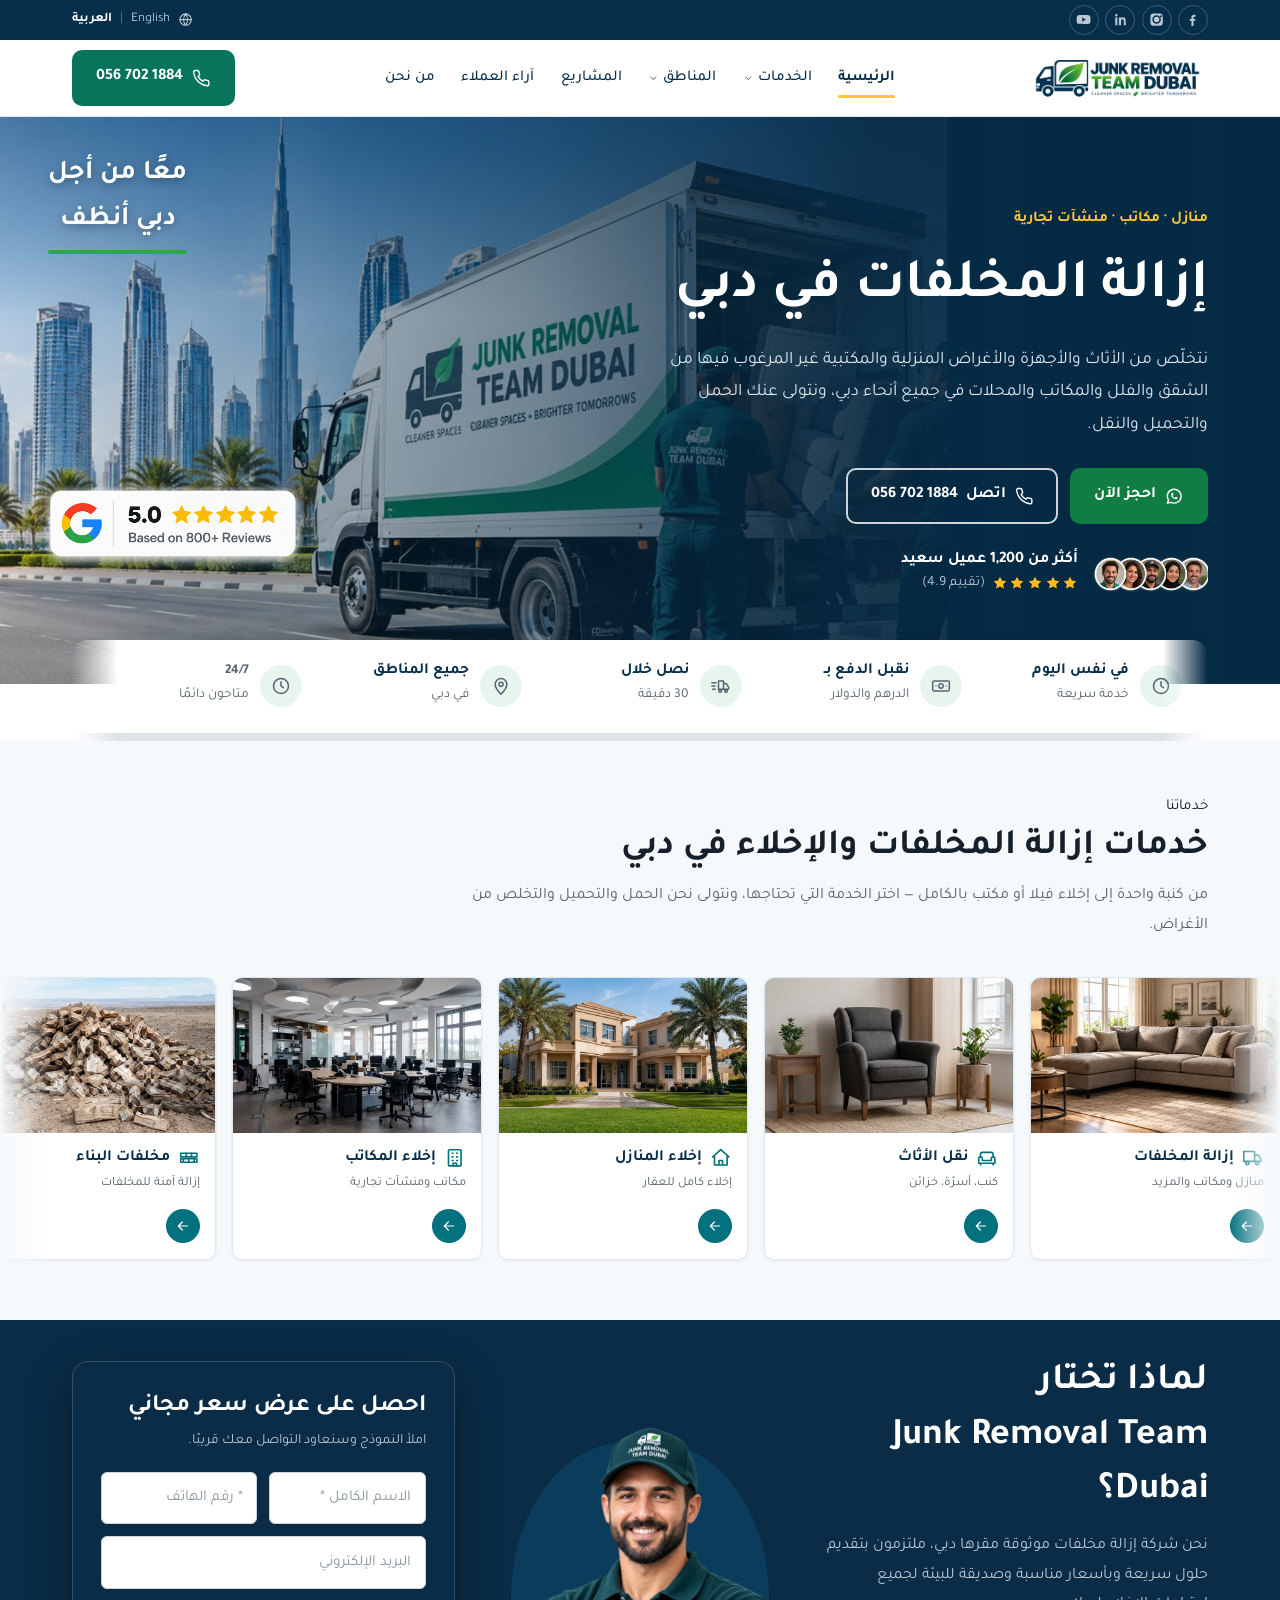
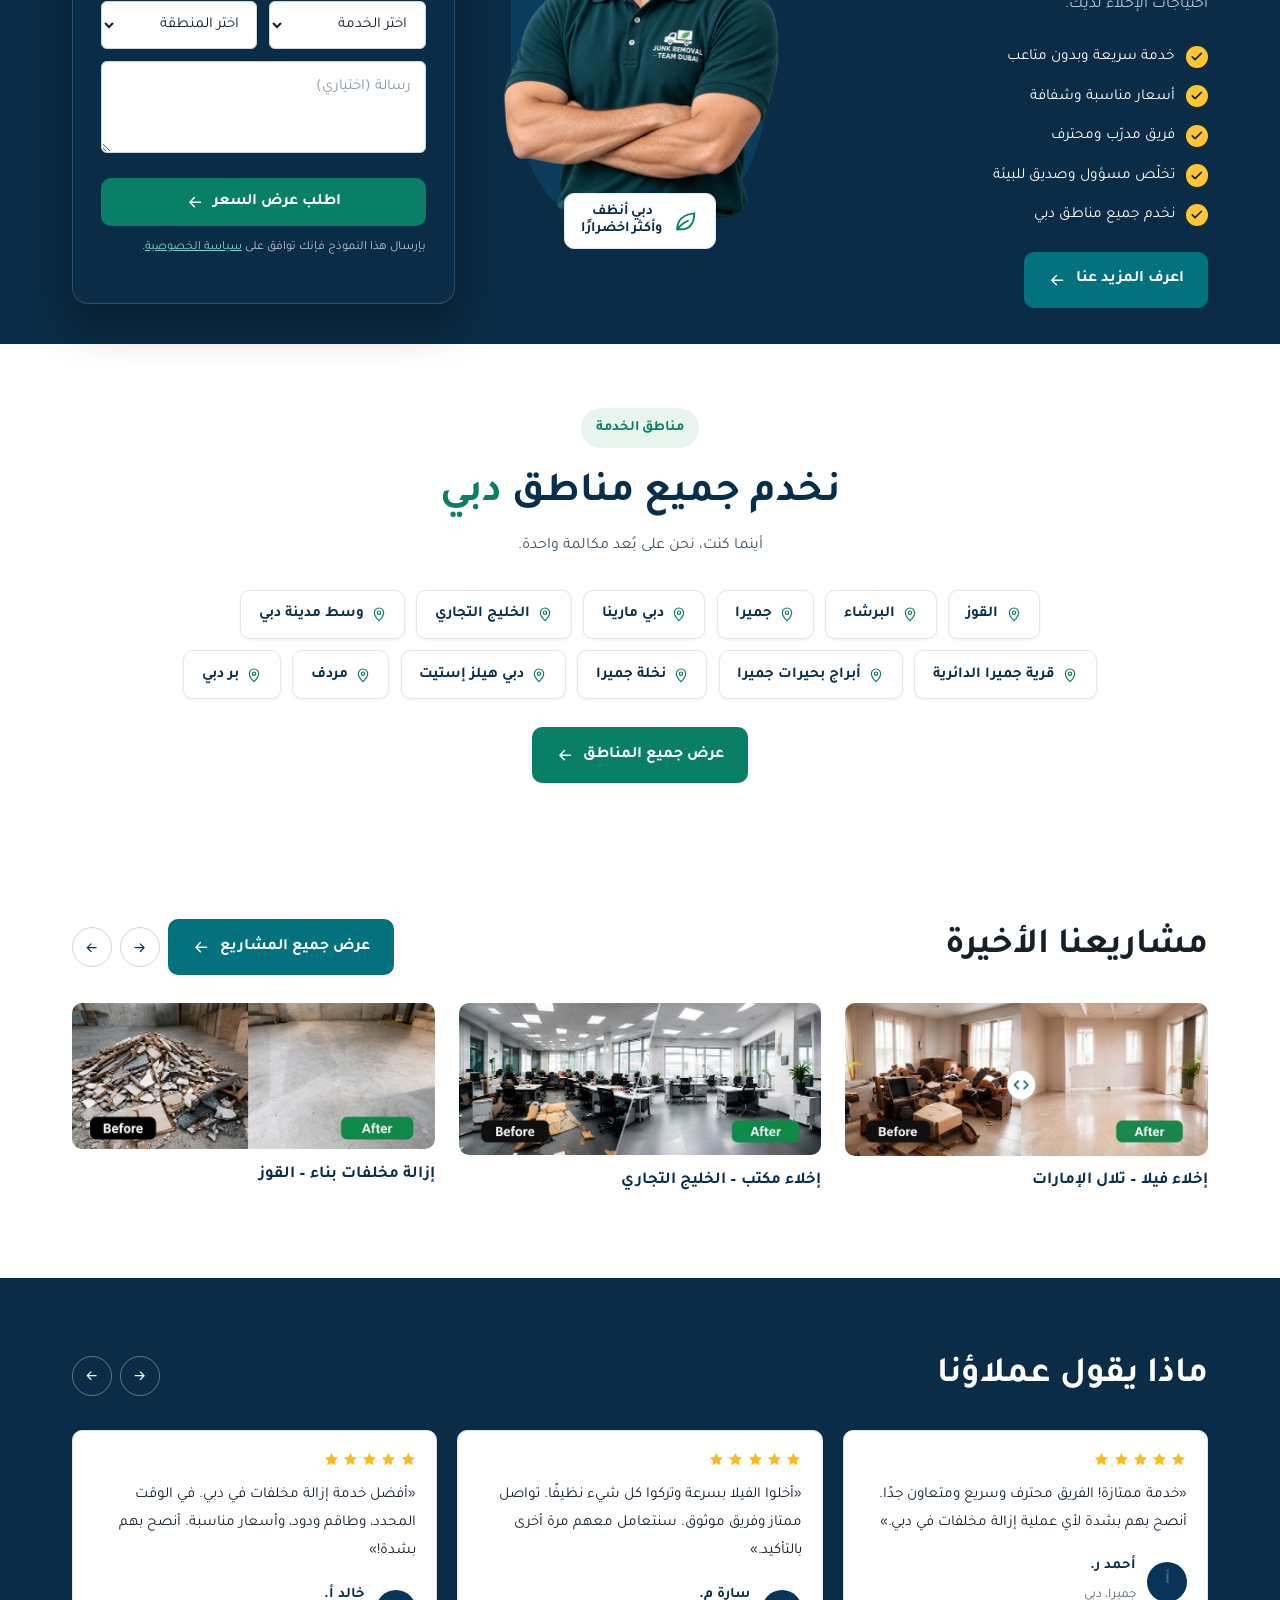
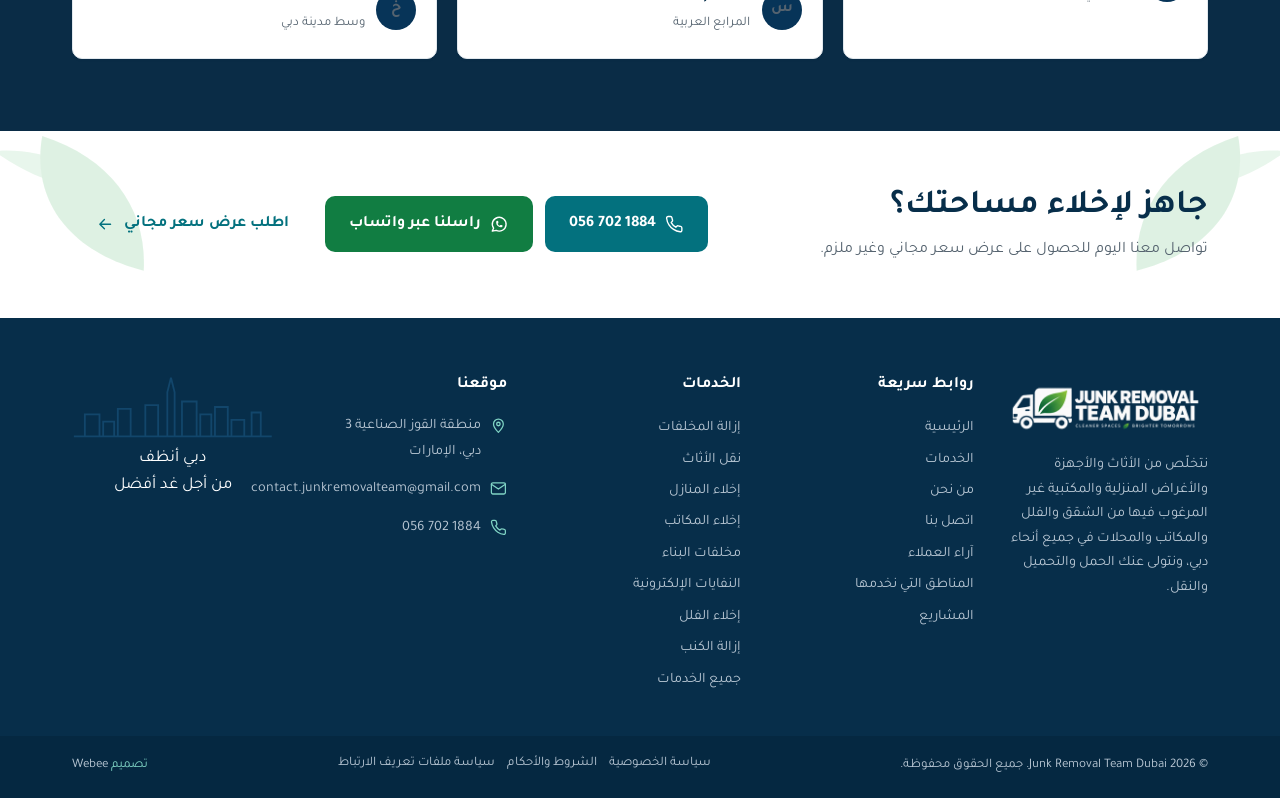
==== commit 91605dfc: "SEO: schema, Open Graph, legal pages, www redirect, branded 404, title fixes" ====
--- a/public/ar/index.html
+++ b/public/ar/index.html
@@ -6,10 +6,25 @@
 <title>إزالة المخلفات في دبي | Junk Removal Team Dubai</title>
 <meta name="description" content="خدمة إزالة المخلفات في جميع أنحاء دبي للشقق والفلل والمكاتب والمحلات. تعرّف على ما نأخذه وكيف نحدد السعر، ثم اتصل بنا أو راسلنا عبر واتساب.">
 <meta name="robots" content="index, follow">
+<meta name="google-site-verification" content="quEENNACJsrUu2zj7EnajEKJJbNnpaB7wCXFgVjgJkk">
 <link rel="canonical" href="https://junkremovalteamdubai.com/ar/">
 <link rel="alternate" hreflang="en" href="https://junkremovalteamdubai.com/">
 <link rel="alternate" hreflang="ar" href="https://junkremovalteamdubai.com/ar/">
 <link rel="alternate" hreflang="x-default" href="https://junkremovalteamdubai.com/">
+<meta property="og:type" content="website">
+<meta property="og:site_name" content="Junk Removal Team Dubai">
+<meta property="og:url" content="https://junkremovalteamdubai.com/ar/">
+<meta property="og:title" content="إزالة المخلفات في دبي | Junk Removal Team Dubai">
+<meta property="og:description" content="خدمة إزالة المخلفات في جميع أنحاء دبي للشقق والفلل والمكاتب والمحلات. تعرّف على ما نأخذه وكيف نحدد السعر، ثم اتصل بنا أو راسلنا عبر واتساب.">
+<meta property="og:image" content="https://junkremovalteamdubai.com/assets/images/og-image.jpg">
+<meta property="og:image:width" content="1200">
+<meta property="og:image:height" content="630">
+<meta property="og:locale" content="ar_AE">
+<meta property="og:locale:alternate" content="en_AE">
+<meta name="twitter:card" content="summary_large_image">
+<meta name="twitter:title" content="إزالة المخلفات في دبي | Junk Removal Team Dubai">
+<meta name="twitter:description" content="خدمة إزالة المخلفات في جميع أنحاء دبي للشقق والفلل والمكاتب والمحلات.">
+<meta name="twitter:image" content="https://junkremovalteamdubai.com/assets/images/og-image.jpg">
 <link rel="icon" href="/favicon.ico" sizes="any">
 <link rel="icon" type="image/png" href="/assets/images/favicon-32.png" sizes="32x32">
 <link rel="apple-touch-icon" href="/assets/images/apple-touch-icon.png">
@@ -17,7 +32,21 @@
 <link rel="preconnect" href="https://fonts.gstatic.com" crossorigin>
 <link href="https://fonts.googleapis.com/css2?family=Tajawal:wght@400;500;700&family=Poppins:wght@600;700&display=swap" rel="stylesheet">
 <!-- ?v= cache buster — bump whenever site.css or site.js changes -->
-<link rel="stylesheet" href="../assets/css/site.css?v=17">
+<link rel="stylesheet" href="../assets/css/site.css?v=20">
+<!-- Google Analytics 4 — the same snippet is in app/views/View.php for every other page -->
+<script async src="https://www.googletagmanager.com/gtag/js?id=G-CJLZ08FE0N"></script>
+<script>
+window.dataLayer = window.dataLayer || [];
+function gtag(){dataLayer.push(arguments);}
+gtag('js', new Date());
+gtag('config', 'G-CJLZ08FE0N');
+</script>
+<script type="application/ld+json">
+{"@context":"https://schema.org","@graph":[
+{"@type":"LocalBusiness","@id":"https://junkremovalteamdubai.com/#business","name":"Junk Removal Team Dubai","url":"https://junkremovalteamdubai.com/ar/","image":"https://junkremovalteamdubai.com/assets/images/og-image.jpg","logo":"https://junkremovalteamdubai.com/assets/images/logo-header.png","telephone":"+971567021884","email":"contact.junkremovalteam@gmail.com","address":{"@type":"PostalAddress","streetAddress":"منطقة القوز الصناعية 3","addressLocality":"دبي","addressCountry":"AE"},"areaServed":{"@type":"City","name":"دبي"}},
+{"@type":"WebSite","@id":"https://junkremovalteamdubai.com/#website-ar","url":"https://junkremovalteamdubai.com/ar/","name":"Junk Removal Team Dubai","inLanguage":"ar","publisher":{"@id":"https://junkremovalteamdubai.com/#business"}}
+]}
+</script>
 </head>
 <body>
 
@@ -469,7 +498,7 @@
           </div>
           <button class="btn btn-green btn-block" type="submit" data-track="quote_submit">اطلب عرض السعر <svg class="icon flip" aria-hidden="true"><use href="#i-arrow"/></svg></button>
           <div class="form-success" data-form-success hidden>شكرًا لك. لقد استلمنا بياناتك وسنعاود التواصل معك قريبًا.</div>
-          <p class="form-note">بإرسال هذا النموذج فإنك توافق على <a href="#">سياسة الخصوصية</a>.</p>
+          <p class="form-note">بإرسال هذا النموذج فإنك توافق على <a href="/ar/privacy-policy/">سياسة الخصوصية</a>.</p>
         </form>
       </div>
     </div>
@@ -640,7 +669,6 @@
           <li><a href="/ar/about-us/">من نحن</a></li>
           <li><a href="/ar/contact-us/">اتصل بنا</a></li>
           <li><a href="/ar/reviews/">آراء العملاء</a></li>
-          <li><a href="#">المدونة</a></li>
           <li><a href="/ar/areas/">المناطق التي نخدمها</a></li>
           <li><a href="/ar/projects/">المشاريع</a></li>
         </ul>
@@ -682,9 +710,9 @@
     <div class="container">
       <span>© 2026 <span lang="en" dir="ltr">Junk Removal Team Dubai</span>. جميع الحقوق محفوظة.</span>
       <nav aria-label="روابط قانونية">
-        <a href="#">سياسة الخصوصية</a>
-        <a href="#">الشروط والأحكام</a>
-        <a href="#">سياسة ملفات تعريف الارتباط</a>
+        <a href="/ar/privacy-policy/">سياسة الخصوصية</a>
+        <a href="/ar/terms-and-conditions/">الشروط والأحكام</a>
+        <a href="/ar/cookie-policy/">سياسة ملفات تعريف الارتباط</a>
       </nav>
       <span class="tagline">تصميم <a href="https://imwebee.com" target="_blank" rel="noopener">Webee</a></span>
     </div>
@@ -697,6 +725,6 @@
   <a class="m-wa" href="https://wa.me/971567021884" data-track="whatsapp_click"><svg class="icon" aria-hidden="true"><use href="#i-wa"/></svg>واتساب</a>
 </nav>
 
-<script src="../assets/js/site.js?v=17"></script>
+<script src="../assets/js/site.js?v=20"></script>
 </body>
 </html>
--- a/public/assets/css/site.css
+++ b/public/assets/css/site.css
@@ -637,8 +637,11 @@
 .area-card { display: flex; flex-direction: column; text-decoration: none; color: var(--text); transition: box-shadow .2s, border-color .2s, transform .2s; }
 .area-card:hover { border-color: var(--teal); box-shadow: var(--shadow); transform: translateY(-2px); color: var(--text); }
 .area-card .more { margin-block-start: auto; padding-block-start: .85rem; display: inline-flex; align-items: center; gap: .35rem; color: var(--teal); font-weight: 600; font-size: .9rem; }
-.project-photo-single { line-height: 0; background: var(--bg-light); }
-.project-photo-single img { inline-size: 100%; block-size: auto; }
+/* Uploaded photos have no width/height attributes (the size is only known at
+   upload time), so the box reserves its own space — without this the page
+   reflows as each photo arrives, which is exactly what CLS measures. */
+.project-photo-single { line-height: 0; background: var(--bg-light); aspect-ratio: 16 / 10; }
+.project-photo-single img { inline-size: 100%; block-size: 100%; object-fit: cover; }
 
 /* ---------- Reviews page ---------- */
 .review-summary { display: flex; flex-wrap: wrap; align-items: center; gap: .75rem 1rem; margin-block-end: 1.75rem; }
@@ -662,19 +665,24 @@
 .rating-input input:checked + label { background: var(--star); border-color: var(--star); color: var(--navy-800); }
 .rating-input input:focus-visible + label { outline: 3px solid var(--gold); outline-offset: 2px; }
 
-/* ---------- Projects page ---------- */
-.project-list { display: grid; gap: clamp(1.5rem, 4vw, 2.5rem); }
-.project-item { background: #fff; border: 1px solid var(--border); border-radius: var(--radius-lg); overflow: hidden; box-shadow: var(--shadow-sm); }
-.ba-pair { display: grid; grid-template-columns: 1fr; gap: 2px; background: var(--border); }
-@media (min-width: 640px) { .ba-pair { grid-template-columns: 1fr 1fr; } }
+/* ---------- Projects page ----------
+   Three cards to a row on a desktop container (~1160px of content): the 320px
+   minimum plus the gap lets a fourth column never fit, and the same rule drops
+   to two columns on a tablet and one on a phone without extra breakpoints. */
+.project-list { display: grid; gap: 1.25rem; grid-template-columns: repeat(auto-fill, minmax(min(100%, 320px), 1fr)); align-items: start; }
+.project-item { background: #fff; border: 1px solid var(--border); border-radius: var(--radius-lg); overflow: hidden; box-shadow: var(--shadow-sm); transition: box-shadow .2s, transform .2s; }
+.project-item:hover { box-shadow: var(--shadow); transform: translateY(-3px); }
+/* Before and after stay side by side even in a narrow card — that pairing is
+   the point of the photo, and splitting it across two rows loses the comparison. */
+.ba-pair { display: grid; grid-template-columns: 1fr 1fr; gap: 2px; background: var(--border); }
 .ba-pair figure { position: relative; margin: 0; aspect-ratio: 4 / 3; background: var(--bg-light); }
 .ba-pair img { inline-size: 100%; block-size: 100%; object-fit: cover; }
-.ba-pair figcaption { position: absolute; inset-block-end: .6rem; inset-inline-start: .6rem; background: #14212B; color: #fff; font-size: .75rem; font-weight: 600; padding: .25rem .65rem; border-radius: 4px; }
+.ba-pair figcaption { position: absolute; inset-block-end: .45rem; inset-inline-start: .45rem; background: #14212B; color: #fff; font-size: .68rem; font-weight: 600; padding: .18rem .5rem; border-radius: 4px; }
 .ba-pair figcaption.is-after { background: var(--green); }
-.project-body { padding: 1.25rem 1.4rem 1.5rem; }
-.project-body h2 { font-size: 1.2rem; color: var(--navy-800); margin-block-end: .35rem; }
-.project-meta { color: var(--text-muted); font-size: .88rem; margin-block-end: .6rem; }
-.project-body p { color: var(--text-muted); margin: 0; }
+.project-body { padding: .95rem 1.1rem 1.15rem; }
+.project-body h2 { font-size: 1.05rem; color: var(--navy-800); margin-block-end: .3rem; }
+.project-meta { color: var(--text-muted); font-size: .82rem; margin-block-end: .45rem; }
+.project-body p { color: var(--text-muted); font-size: .92rem; margin: 0; }
 
 /* ---------- Admin sign-in (uses the public header and footer) ---------- */
 .admin-login { max-inline-size: 30rem; margin-inline: auto; }
@@ -737,3 +745,10 @@
   /* On a phone the mobile crop is already tall and centred — no shift there */
   [dir="rtl"] .hero-media img { object-position: 40% 50%; transform: none; }
 }
+
+/* ---------- Legal pages (privacy, terms, cookies) ---------- */
+.legal-doc { max-inline-size: 48rem; }
+.legal-doc h2 { font-size: 1.15rem; color: var(--navy-800); margin-block: 1.75rem .6rem; }
+.legal-doc h2:first-child { margin-block-start: 0; }
+.legal-doc p { color: var(--text-muted); margin-block-end: .7rem; }
+.legal-updated { margin-block-start: 2rem; font-size: .88rem; font-style: italic; }
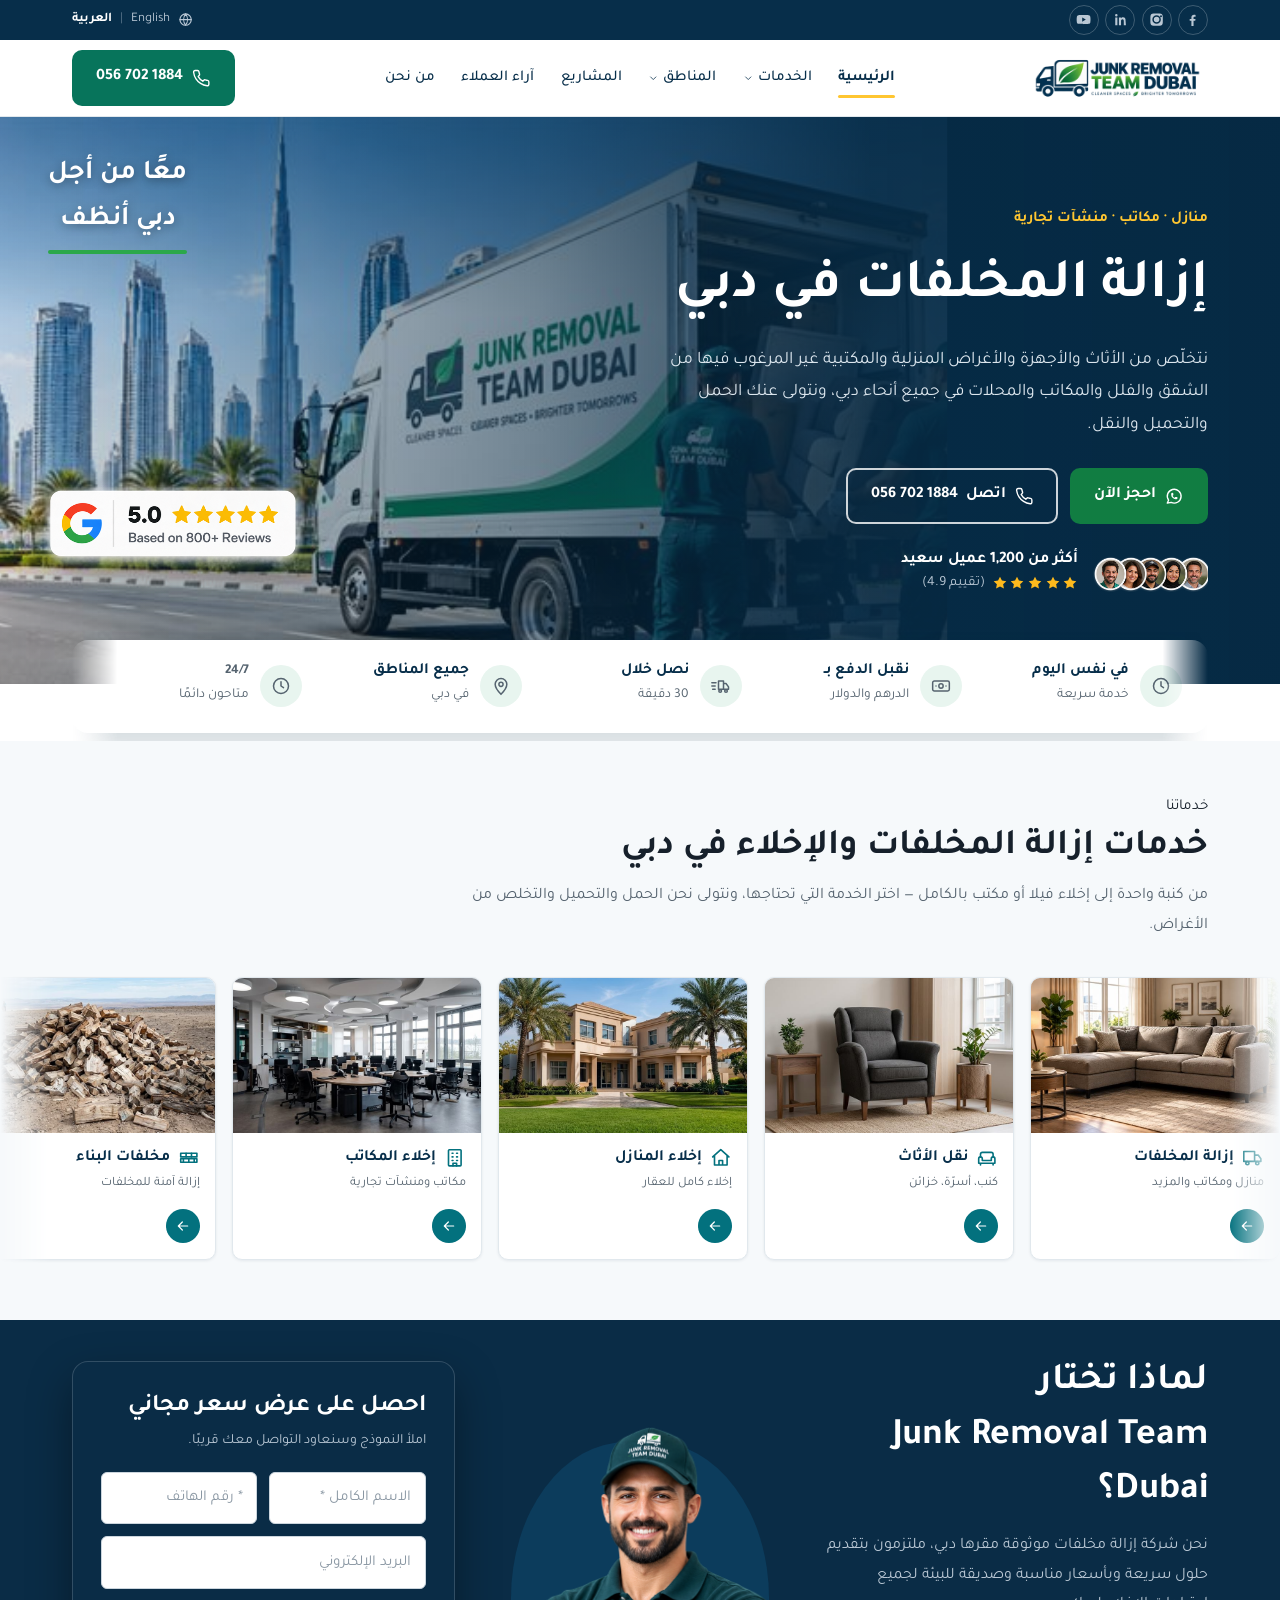
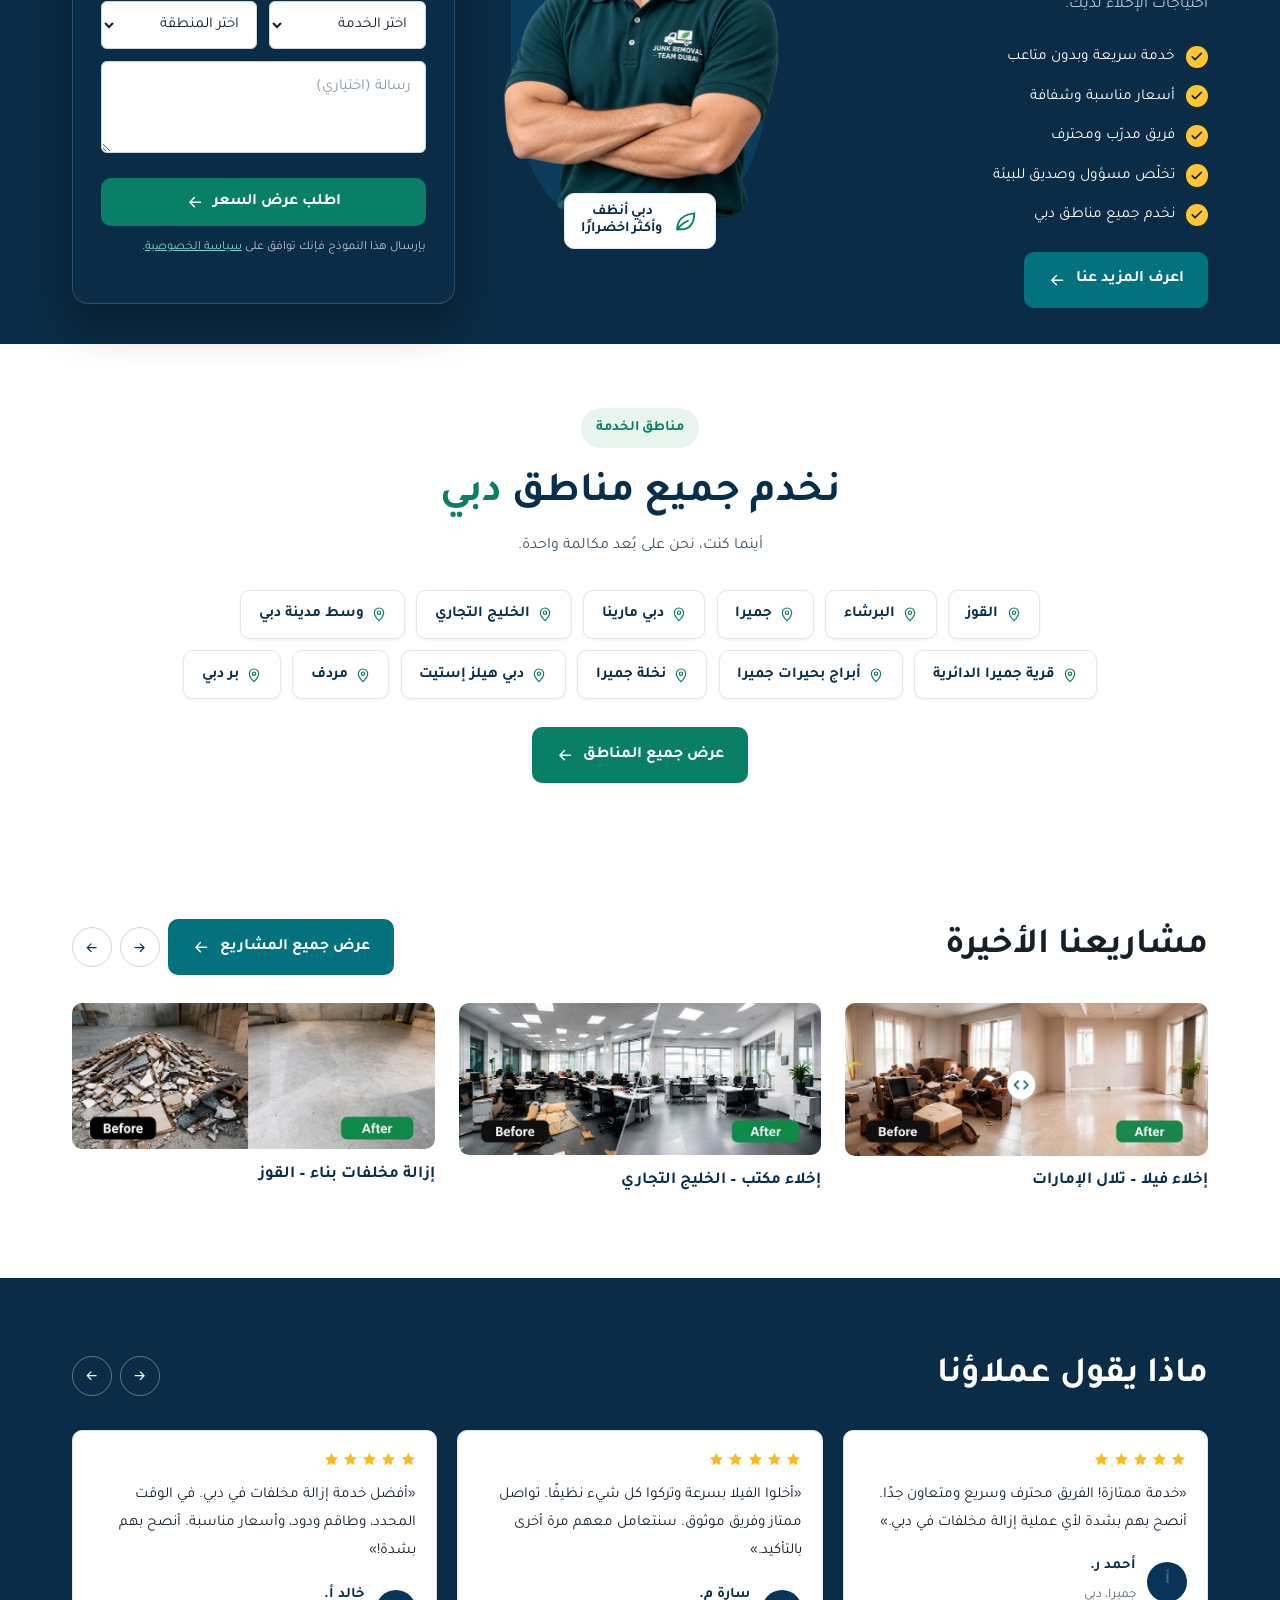
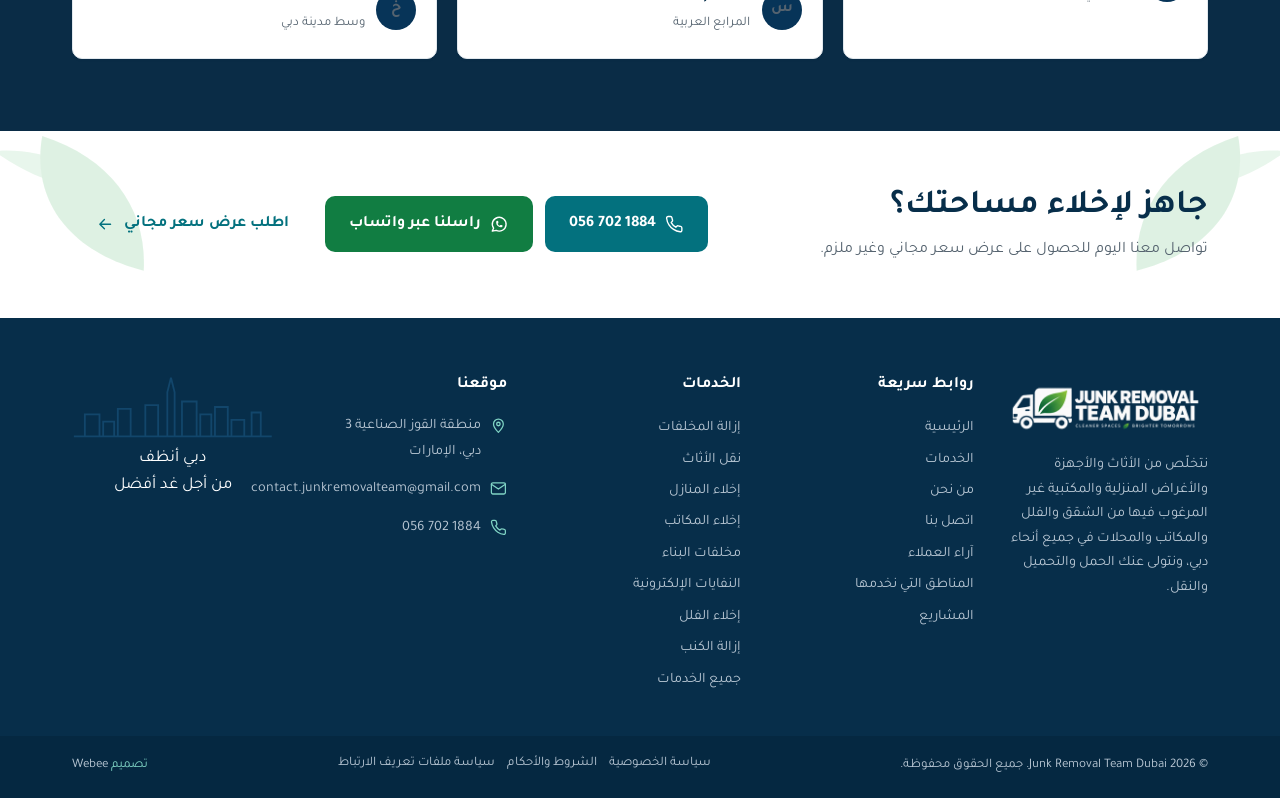
==== commit 0c5782da: "WhatsApp prefilled message, mobile area chips and action bar, admin login height, no daily review ca" ====
--- a/public/ar/index.html
+++ b/public/ar/index.html
@@ -32,7 +32,7 @@
 <link rel="preconnect" href="https://fonts.gstatic.com" crossorigin>
 <link href="https://fonts.googleapis.com/css2?family=Tajawal:wght@400;500;700&family=Poppins:wght@600;700&display=swap" rel="stylesheet">
 <!-- ?v= cache buster — bump whenever site.css or site.js changes -->
-<link rel="stylesheet" href="../assets/css/site.css?v=20">
+<link rel="stylesheet" href="../assets/css/site.css?v=21">
 <!-- Google Analytics 4 — the same snippet is in app/views/View.php for every other page -->
 <script async src="https://www.googletagmanager.com/gtag/js?id=G-CJLZ08FE0N"></script>
 <script>
@@ -194,7 +194,7 @@
         <h1>إزالة المخلفات في دبي</h1>
         <p class="lead">نتخلّص من الأثاث والأجهزة والأغراض المنزلية والمكتبية غير المرغوب فيها من الشقق والفلل والمكاتب والمحلات في جميع أنحاء دبي، ونتولى عنك الحمل والتحميل والنقل.</p>
         <div class="btn-group">
-          <a class="btn btn-wa" href="https://wa.me/971567021884" data-track="whatsapp_click"><svg class="icon" aria-hidden="true"><use href="#i-wa"/></svg>احجز الآن</a>
+          <a class="btn btn-wa" href="https://wa.me/971567021884?text=%D9%85%D8%B1%D8%AD%D8%A8%D9%8B%D8%A7%20Junk%20Removal%20Team%20Dubai%D8%8C%20%D8%A3%D8%B1%D8%BA%D8%A8%20%D9%81%D9%8A%20%D8%A7%D9%84%D8%AD%D8%B5%D9%88%D9%84%20%D8%B9%D9%84%D9%89%20%D8%B9%D8%B1%D8%B6%20%D8%B3%D8%B9%D8%B1%20%D9%84%D8%AE%D8%AF%D9%85%D8%A9%20%D8%A5%D8%B2%D8%A7%D9%84%D8%A9%20%D8%A7%D9%84%D9%85%D8%AE%D9%84%D9%81%D8%A7%D8%AA%20%D9%81%D9%8A%20%D8%AF%D8%A8%D9%8A.%20%D9%87%D9%84%20%D9%8A%D9%85%D9%83%D9%86%D9%83%D9%85%20%D8%AA%D8%B2%D9%88%D9%8A%D8%AF%D9%8A%20%D8%A8%D9%85%D8%B2%D9%8A%D8%AF%20%D9%85%D9%86%20%D8%A7%D9%84%D9%85%D8%B9%D9%84%D9%88%D9%85%D8%A7%D8%AA%20%D8%B9%D9%86%20%D8%A7%D9%84%D8%AE%D8%AF%D9%85%D8%A9%D8%9F%20%D8%B4%D9%83%D8%B1%D9%8B%D8%A7%20%D9%84%D9%83%D9%85." data-track="whatsapp_click"><svg class="icon" aria-hidden="true"><use href="#i-wa"/></svg>احجز الآن</a>
           <a class="btn btn-ghost" href="tel:+971567021884" data-track="phone_click"><svg class="icon" aria-hidden="true"><use href="#i-phone"/></svg>اتصل <span class="ltr">056 702 1884</span></a>
         </div>
 
@@ -644,7 +644,7 @@
       </div>
       <div class="btn-group">
         <a class="btn btn-teal" href="tel:+971567021884" data-track="phone_click"><svg class="icon" aria-hidden="true"><use href="#i-phone"/></svg><span class="ltr">056 702 1884</span></a>
-        <a class="btn btn-wa" href="https://wa.me/971567021884" data-track="whatsapp_click"><svg class="icon" aria-hidden="true"><use href="#i-wa"/></svg>راسلنا عبر واتساب</a>
+        <a class="btn btn-wa" href="https://wa.me/971567021884?text=%D9%85%D8%B1%D8%AD%D8%A8%D9%8B%D8%A7%20Junk%20Removal%20Team%20Dubai%D8%8C%20%D8%A3%D8%B1%D8%BA%D8%A8%20%D9%81%D9%8A%20%D8%A7%D9%84%D8%AD%D8%B5%D9%88%D9%84%20%D8%B9%D9%84%D9%89%20%D8%B9%D8%B1%D8%B6%20%D8%B3%D8%B9%D8%B1%20%D9%84%D8%AE%D8%AF%D9%85%D8%A9%20%D8%A5%D8%B2%D8%A7%D9%84%D8%A9%20%D8%A7%D9%84%D9%85%D8%AE%D9%84%D9%81%D8%A7%D8%AA%20%D9%81%D9%8A%20%D8%AF%D8%A8%D9%8A.%20%D9%87%D9%84%20%D9%8A%D9%85%D9%83%D9%86%D9%83%D9%85%20%D8%AA%D8%B2%D9%88%D9%8A%D8%AF%D9%8A%20%D8%A8%D9%85%D8%B2%D9%8A%D8%AF%20%D9%85%D9%86%20%D8%A7%D9%84%D9%85%D8%B9%D9%84%D9%88%D9%85%D8%A7%D8%AA%20%D8%B9%D9%86%20%D8%A7%D9%84%D8%AE%D8%AF%D9%85%D8%A9%D8%9F%20%D8%B4%D9%83%D8%B1%D9%8B%D8%A7%20%D9%84%D9%83%D9%85." data-track="whatsapp_click"><svg class="icon" aria-hidden="true"><use href="#i-wa"/></svg>راسلنا عبر واتساب</a>
         <a class="btn btn-call" href="#quote" data-track="quote_start">اطلب عرض سعر مجاني <svg class="icon flip" aria-hidden="true"><use href="#i-arrow"/></svg></a>
       </div>
     </div>
@@ -721,10 +721,10 @@
 
 <!-- ===== شريط التواصل السريع للجوال ===== -->
 <nav class="mobile-bar" aria-label="تواصل سريع">
-  <a href="tel:+971567021884" data-track="phone_click"><svg class="icon" aria-hidden="true"><use href="#i-phone"/></svg>اتصال</a>
-  <a class="m-wa" href="https://wa.me/971567021884" data-track="whatsapp_click"><svg class="icon" aria-hidden="true"><use href="#i-wa"/></svg>واتساب</a>
+  <a class="m-call" href="tel:+971567021884" data-track="phone_click"><svg class="icon" aria-hidden="true"><use href="#i-phone"/></svg>اتصال</a>
+  <a class="m-wa" href="https://wa.me/971567021884?text=%D9%85%D8%B1%D8%AD%D8%A8%D9%8B%D8%A7%20Junk%20Removal%20Team%20Dubai%D8%8C%20%D8%A3%D8%B1%D8%BA%D8%A8%20%D9%81%D9%8A%20%D8%A7%D9%84%D8%AD%D8%B5%D9%88%D9%84%20%D8%B9%D9%84%D9%89%20%D8%B9%D8%B1%D8%B6%20%D8%B3%D8%B9%D8%B1%20%D9%84%D8%AE%D8%AF%D9%85%D8%A9%20%D8%A5%D8%B2%D8%A7%D9%84%D8%A9%20%D8%A7%D9%84%D9%85%D8%AE%D9%84%D9%81%D8%A7%D8%AA%20%D9%81%D9%8A%20%D8%AF%D8%A8%D9%8A.%20%D9%87%D9%84%20%D9%8A%D9%85%D9%83%D9%86%D9%83%D9%85%20%D8%AA%D8%B2%D9%88%D9%8A%D8%AF%D9%8A%20%D8%A8%D9%85%D8%B2%D9%8A%D8%AF%20%D9%85%D9%86%20%D8%A7%D9%84%D9%85%D8%B9%D9%84%D9%88%D9%85%D8%A7%D8%AA%20%D8%B9%D9%86%20%D8%A7%D9%84%D8%AE%D8%AF%D9%85%D8%A9%D8%9F%20%D8%B4%D9%83%D8%B1%D9%8B%D8%A7%20%D9%84%D9%83%D9%85." data-track="whatsapp_click"><svg class="icon" aria-hidden="true"><use href="#i-wa"/></svg>واتساب</a>
 </nav>
 
-<script src="../assets/js/site.js?v=20"></script>
+<script src="../assets/js/site.js?v=21"></script>
 </body>
 </html>
--- a/public/assets/css/site.css
+++ b/public/assets/css/site.css
@@ -399,14 +399,29 @@
 .footer-bottom .tagline { color: #7FD3C4; }
 
 /* ---------- Mobile sticky actions ---------- */
-.mobile-bar { position: fixed; inset-inline: 0; inset-block-end: 0; z-index: 90; display: none; grid-template-columns: repeat(2, 1fr); background: #fff; border-block-start: 1px solid var(--border); box-shadow: 0 -4px 14px rgb(6 42 68 / .1); padding-block-end: env(safe-area-inset-bottom); }
-.mobile-bar a { display: flex; flex-direction: column; align-items: center; justify-content: center; gap: .15rem; min-block-size: 62px; font-size: .78rem; font-weight: 600; color: var(--navy-800); }
-.mobile-bar .m-wa { color: var(--whatsapp); }
-.mobile-bar .m-quote { background: var(--teal); color: #fff; }
-.mobile-bar .icon { inline-size: 1.25rem; block-size: 1.25rem; }
+/* Two solid buttons rather than two pale text links — this bar is the main way
+   a phone visitor gets in touch, so it should read as something to press. */
+.mobile-bar {
+  position: fixed; inset-inline: 0; inset-block-end: 0; z-index: 90; display: none;
+  grid-template-columns: repeat(2, 1fr); gap: .5rem;
+  background: #fff; border-block-start: 1px solid var(--border);
+  box-shadow: 0 -6px 18px rgb(6 42 68 / .12);
+  padding: .5rem .6rem calc(.5rem + env(safe-area-inset-bottom));
+}
+.mobile-bar a {
+  display: flex; align-items: center; justify-content: center; gap: .5rem;
+  min-block-size: 50px; border-radius: var(--radius);
+  font-family: var(--font-head); font-size: .95rem; font-weight: 600;
+  color: #fff; letter-spacing: .01em;
+}
+.mobile-bar a:active { transform: scale(.98); }
+.mobile-bar .m-call { background: var(--green-dark); }
+.mobile-bar .m-wa { background: var(--whatsapp); }
+.mobile-bar .m-quote { background: var(--teal); }
+.mobile-bar .icon { inline-size: 1.15rem; block-size: 1.15rem; stroke-width: 2; }
 @media (max-width: 767px) {
   .mobile-bar { display: grid; }
-  body { padding-block-end: calc(62px + env(safe-area-inset-bottom)); }
+  body { padding-block-end: calc(66px + env(safe-area-inset-bottom)); }
 
   /* Angled gradient keeps the truck visible instead of washing the hero dark */
   .hero::after {
@@ -631,7 +646,18 @@
 .areas-chips a:hover { border-color: var(--green); color: var(--navy-800); transform: translateY(-1px); }
 .areas-chips .icon { inline-size: 1rem; block-size: 1rem; color: var(--green); flex: none; }
 .areas-band .areas-sub { color: #3F5566; }
-@media (max-width: 520px) { .areas-chips li { font-size: .86rem; padding: .5rem .8rem; } .areas-chips { gap: .5rem; } }
+/* On a phone the centred flex rows come out ragged — each row a different
+   width, chips half-hanging off both edges. A two-column grid lines them up
+   instead, and the chip fills its cell so every row is the same shape. */
+@media (max-width: 640px) {
+  .areas-chips { display: grid; grid-template-columns: 1fr 1fr; gap: .55rem; margin-inline: 0; }
+  .areas-chips li { display: block; }
+  .areas-chips a, .areas-chips span {
+    inline-size: 100%; justify-content: center; text-align: center;
+    padding: .6rem .5rem; font-size: .84rem; line-height: 1.25; min-block-size: 46px;
+  }
+  .areas-chips .icon { inline-size: .9rem; block-size: .9rem; }
+}
 
 /* ---------- Area cards ---------- */
 .area-card { display: flex; flex-direction: column; text-decoration: none; color: var(--text); transition: box-shadow .2s, border-color .2s, transform .2s; }
@@ -685,6 +711,16 @@
 .project-body p { color: var(--text-muted); font-size: .92rem; margin: 0; }
 
 /* ---------- Admin sign-in (uses the public header and footer) ---------- */
+/* The sign-in page holds one small card, so on a tall phone the document ended
+   above the bottom of the screen and the browser painted a band of white under
+   the footer. Pushing the footer down with `margin-block-start: auto` fills the
+   screen. Scoped with :has() so no other page's layout changes. */
+body:has(.admin-login) { display: flex; flex-direction: column; min-block-size: 100svh; }
+body:has(.admin-login) .site-footer { margin-block-start: auto; }
+@media (max-width: 767px) {
+  /* Give the card some breathing room instead of the full desktop section padding */
+  body:has(.admin-login) main > .section { padding-block: 2rem; }
+}
 .admin-login { max-inline-size: 30rem; margin-inline: auto; }
 .admin-login .quote-card h2 { font-size: 1.5rem; }
 .admin-login .form-note { text-align: center; }
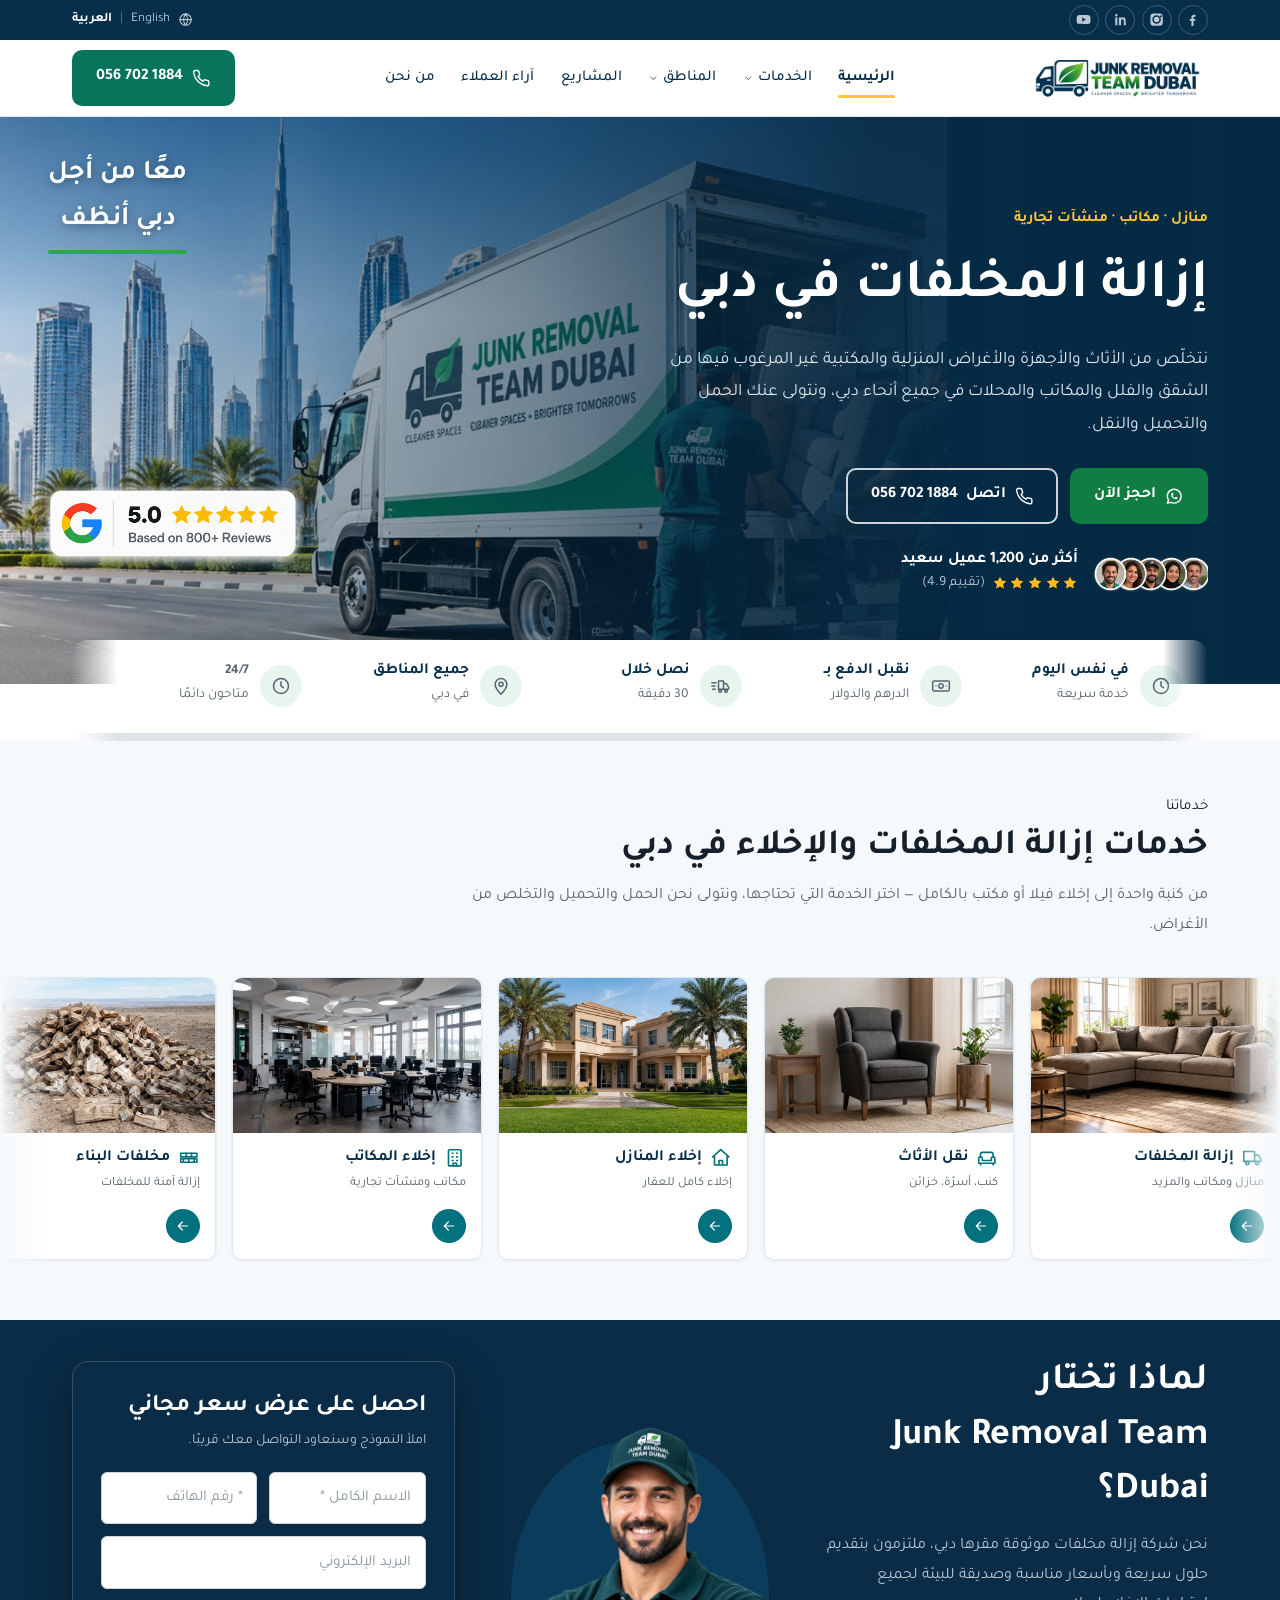
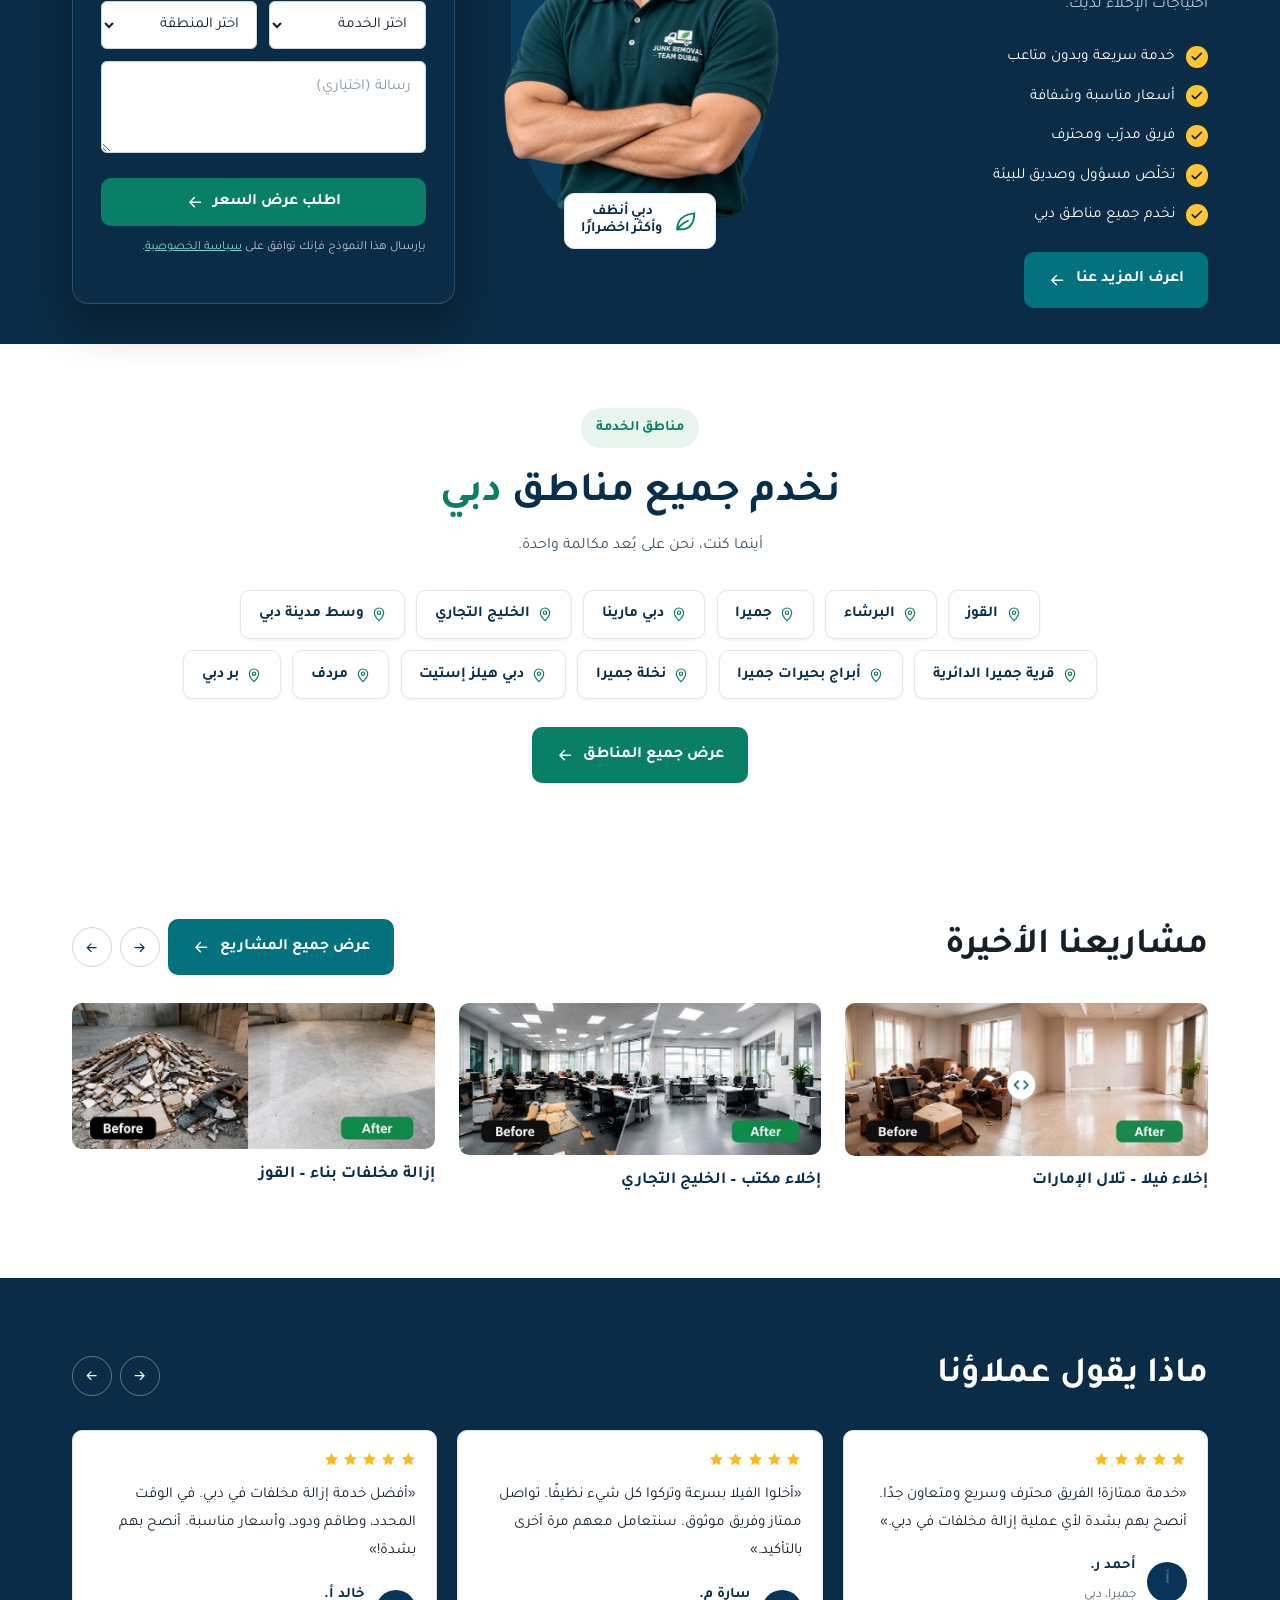
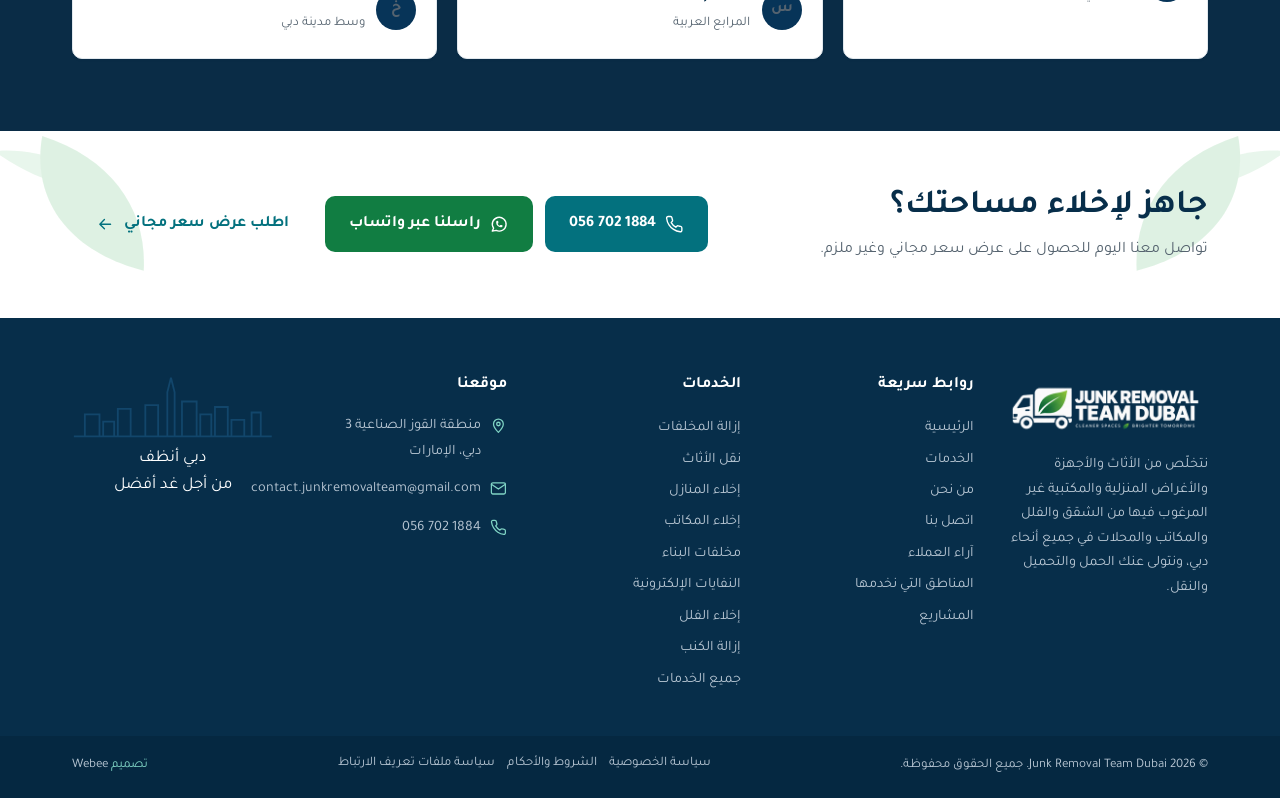
==== commit 762cffce: "Mobile action bar: drop the white strip, smaller buttons" ====
--- a/public/ar/index.html
+++ b/public/ar/index.html
@@ -32,7 +32,7 @@
 <link rel="preconnect" href="https://fonts.gstatic.com" crossorigin>
 <link href="https://fonts.googleapis.com/css2?family=Tajawal:wght@400;500;700&family=Poppins:wght@600;700&display=swap" rel="stylesheet">
 <!-- ?v= cache buster — bump whenever site.css or site.js changes -->
-<link rel="stylesheet" href="../assets/css/site.css?v=21">
+<link rel="stylesheet" href="../assets/css/site.css?v=22">
 <!-- Google Analytics 4 — the same snippet is in app/views/View.php for every other page -->
 <script async src="https://www.googletagmanager.com/gtag/js?id=G-CJLZ08FE0N"></script>
 <script>
@@ -725,6 +725,6 @@
   <a class="m-wa" href="https://wa.me/971567021884?text=%D9%85%D8%B1%D8%AD%D8%A8%D9%8B%D8%A7%20Junk%20Removal%20Team%20Dubai%D8%8C%20%D8%A3%D8%B1%D8%BA%D8%A8%20%D9%81%D9%8A%20%D8%A7%D9%84%D8%AD%D8%B5%D9%88%D9%84%20%D8%B9%D9%84%D9%89%20%D8%B9%D8%B1%D8%B6%20%D8%B3%D8%B9%D8%B1%20%D9%84%D8%AE%D8%AF%D9%85%D8%A9%20%D8%A5%D8%B2%D8%A7%D9%84%D8%A9%20%D8%A7%D9%84%D9%85%D8%AE%D9%84%D9%81%D8%A7%D8%AA%20%D9%81%D9%8A%20%D8%AF%D8%A8%D9%8A.%20%D9%87%D9%84%20%D9%8A%D9%85%D9%83%D9%86%D9%83%D9%85%20%D8%AA%D8%B2%D9%88%D9%8A%D8%AF%D9%8A%20%D8%A8%D9%85%D8%B2%D9%8A%D8%AF%20%D9%85%D9%86%20%D8%A7%D9%84%D9%85%D8%B9%D9%84%D9%88%D9%85%D8%A7%D8%AA%20%D8%B9%D9%86%20%D8%A7%D9%84%D8%AE%D8%AF%D9%85%D8%A9%D8%9F%20%D8%B4%D9%83%D8%B1%D9%8B%D8%A7%20%D9%84%D9%83%D9%85." data-track="whatsapp_click"><svg class="icon" aria-hidden="true"><use href="#i-wa"/></svg>واتساب</a>
 </nav>
 
-<script src="../assets/js/site.js?v=21"></script>
+<script src="../assets/js/site.js?v=22"></script>
 </body>
 </html>
--- a/public/assets/css/site.css
+++ b/public/assets/css/site.css
@@ -404,24 +404,28 @@
 .mobile-bar {
   position: fixed; inset-inline: 0; inset-block-end: 0; z-index: 90; display: none;
   grid-template-columns: repeat(2, 1fr); gap: .5rem;
-  background: #fff; border-block-start: 1px solid var(--border);
-  box-shadow: 0 -6px 18px rgb(6 42 68 / .12);
-  padding: .5rem .6rem calc(.5rem + env(safe-area-inset-bottom));
+  /* No white strip — the buttons float straight over the page. The bar itself
+     ignores taps so the content behind the gaps stays scrollable and clickable. */
+  background: transparent; border: 0; box-shadow: none; pointer-events: none;
+  padding: .35rem .6rem calc(.35rem + env(safe-area-inset-bottom));
 }
 .mobile-bar a {
-  display: flex; align-items: center; justify-content: center; gap: .5rem;
-  min-block-size: 50px; border-radius: var(--radius);
-  font-family: var(--font-head); font-size: .95rem; font-weight: 600;
+  pointer-events: auto;
+  display: flex; align-items: center; justify-content: center; gap: .45rem;
+  min-block-size: 44px; border-radius: var(--radius);
+  font-family: var(--font-head); font-size: .875rem; font-weight: 600;
   color: #fff; letter-spacing: .01em;
+  /* Stands the button off whatever happens to scroll underneath it */
+  box-shadow: 0 6px 18px rgb(6 42 68 / .28);
 }
 .mobile-bar a:active { transform: scale(.98); }
 .mobile-bar .m-call { background: var(--green-dark); }
 .mobile-bar .m-wa { background: var(--whatsapp); }
 .mobile-bar .m-quote { background: var(--teal); }
-.mobile-bar .icon { inline-size: 1.15rem; block-size: 1.15rem; stroke-width: 2; }
+.mobile-bar .icon { inline-size: 1.05rem; block-size: 1.05rem; stroke-width: 2; }
 @media (max-width: 767px) {
   .mobile-bar { display: grid; }
-  body { padding-block-end: calc(66px + env(safe-area-inset-bottom)); }
+  body { padding-block-end: calc(56px + env(safe-area-inset-bottom)); }
 
   /* Angled gradient keeps the truck visible instead of washing the hero dark */
   .hero::after {
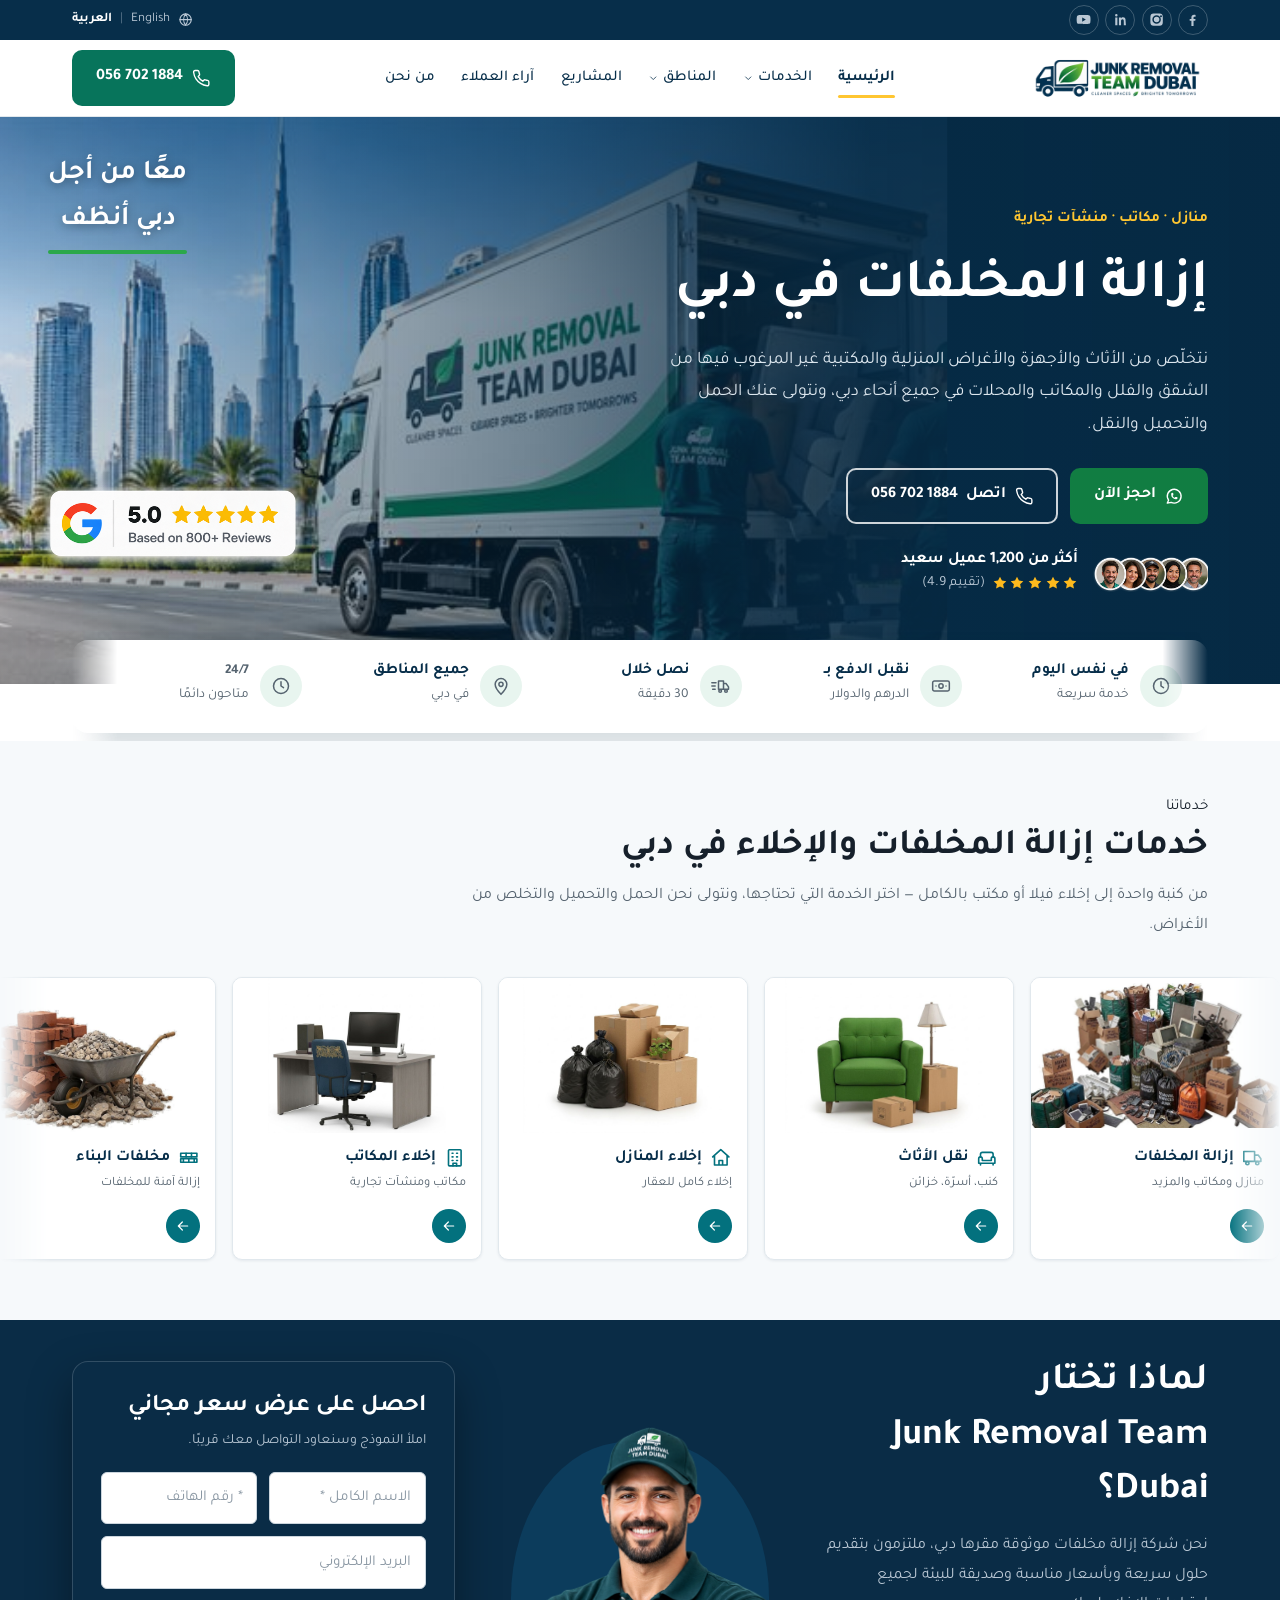
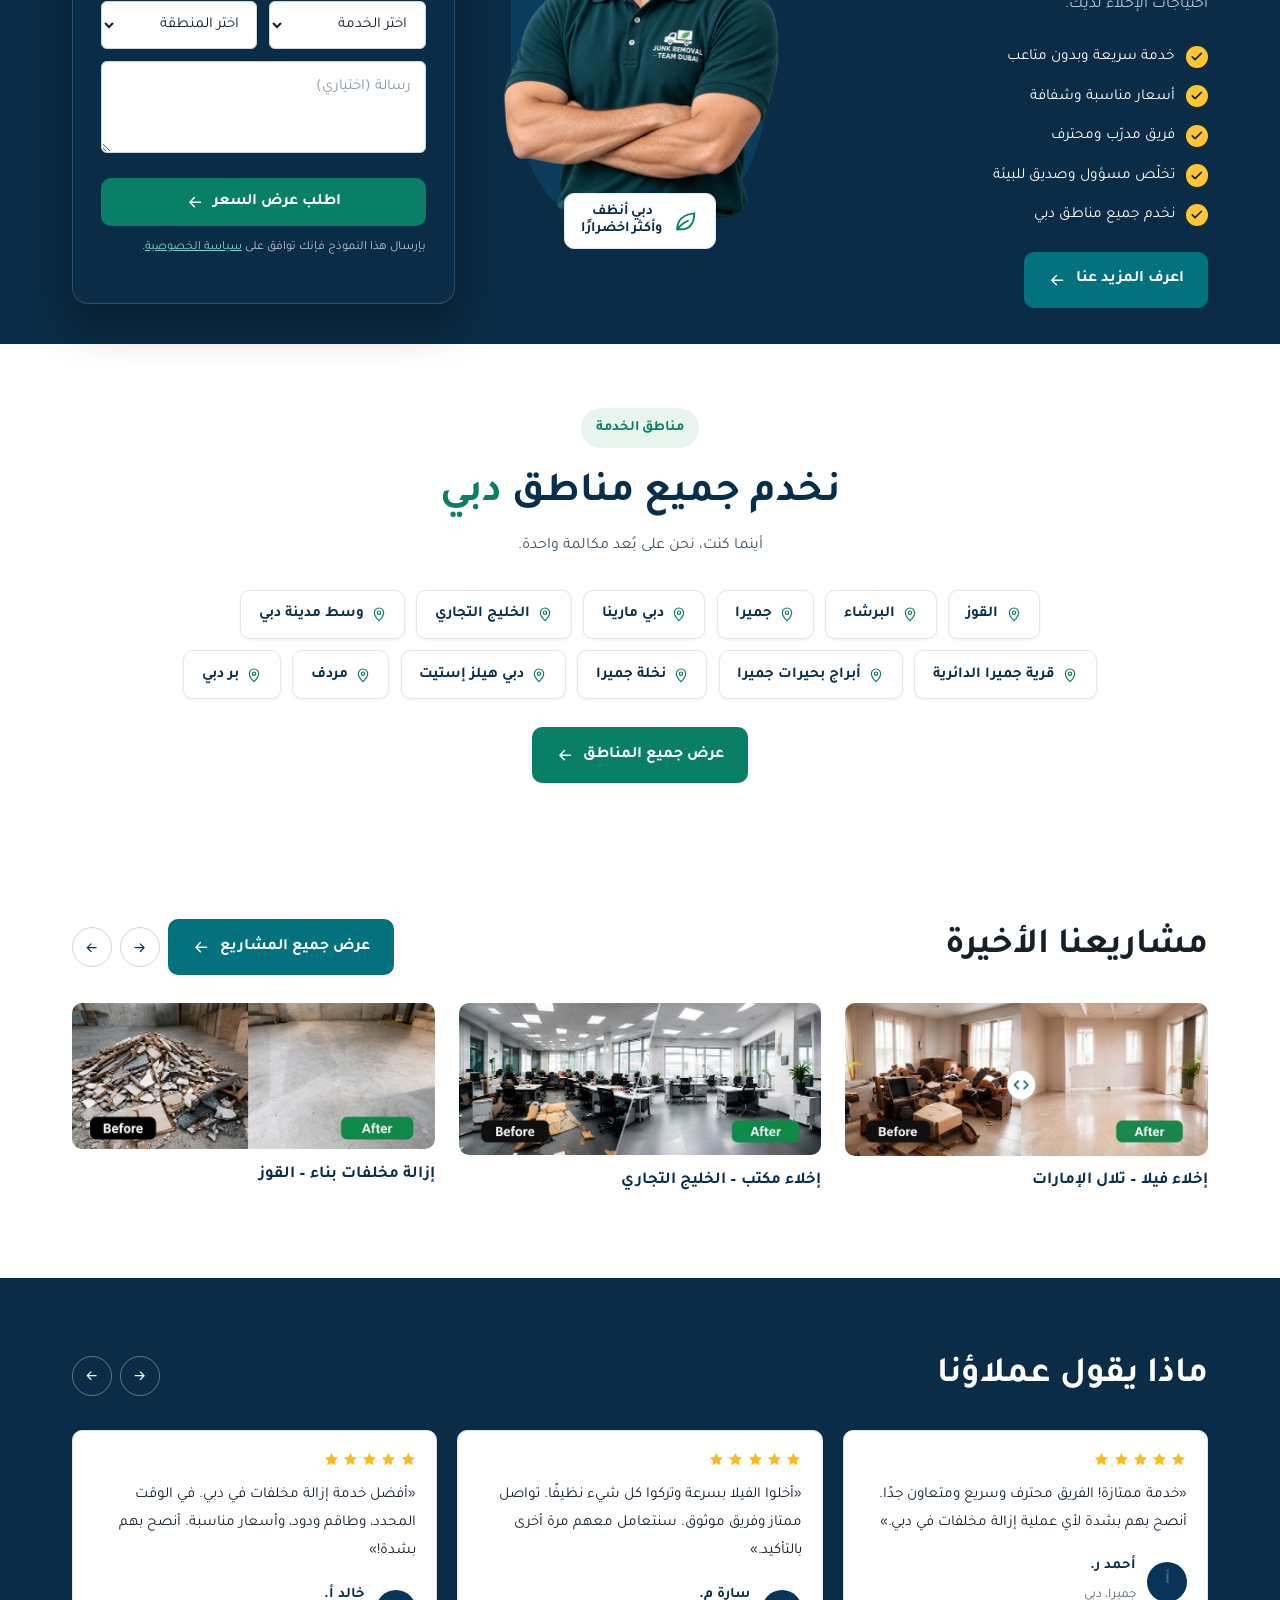
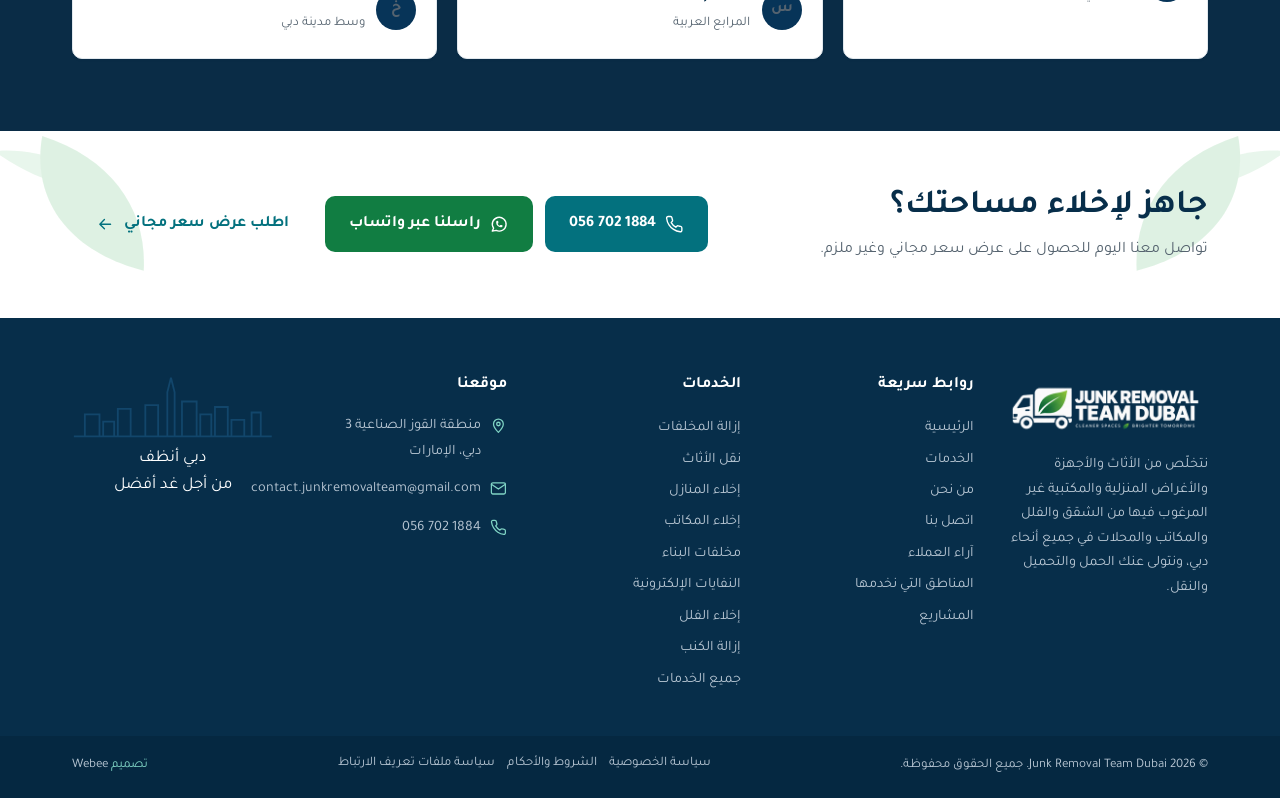
==== commit 6a138d81: "New service photos, six more services on the homepage slider Each service now has its own photo, and" ====
--- a/public/ar/index.html
+++ b/public/ar/index.html
@@ -32,7 +32,7 @@
 <link rel="preconnect" href="https://fonts.gstatic.com" crossorigin>
 <link href="https://fonts.googleapis.com/css2?family=Tajawal:wght@400;500;700&family=Poppins:wght@600;700&display=swap" rel="stylesheet">
 <!-- ?v= cache buster — bump whenever site.css or site.js changes -->
-<link rel="stylesheet" href="../assets/css/site.css?v=22">
+<link rel="stylesheet" href="../assets/css/site.css?v=23">
 <!-- Google Analytics 4 — the same snippet is in app/views/View.php for every other page -->
 <script async src="https://www.googletagmanager.com/gtag/js?id=G-CJLZ08FE0N"></script>
 <script>
@@ -290,7 +290,7 @@
         <!-- المجموعة الأولى -->
         <div class="marquee-group">
           <article class="service-card">
-            <div class="thumb"><img src="../assets/images/svc-junk-removal.jpg" alt="كنبة في غرفة معيشة جاهزة للنقل ضمن خدمة إزالة المخلفات" width="760" height="507" loading="lazy" decoding="async"></div>
+            <div class="thumb"><img src="../assets/images/svc-junk-removal.jpg?v=23" alt="مخلفات متنوعة من كراتين وأكياس وأجهزة قديمة وأغراض مكتبية جاهزة للإزالة" width="760" height="443" loading="lazy" decoding="async"></div>
             <div class="body">
               <div class="title-row"><svg class="icon" aria-hidden="true"><use href="#i-truck"/></svg><h3>إزالة المخلفات</h3></div>
               <p>منازل ومكاتب والمزيد</p>
@@ -298,7 +298,7 @@
             </div>
           </article>
           <article class="service-card">
-            <div class="thumb"><img src="../assets/images/svc-furniture-removal.jpg" alt="كرسي وطاولة جانبية ضمن خدمة نقل الأثاث القديم" width="760" height="430" loading="lazy" decoding="async"></div>
+            <div class="thumb"><img src="../assets/images/svc-furniture-removal.jpg?v=23" alt="كرسي أخضر ومصباح أرضي وكراتين جاهزة لنقل الأثاث" width="760" height="568" loading="lazy" decoding="async"></div>
             <div class="body">
               <div class="title-row"><svg class="icon" aria-hidden="true"><use href="#i-sofa"/></svg><h3>نقل الأثاث</h3></div>
               <p>كنب، أسرّة، خزائن</p>
@@ -306,7 +306,7 @@
             </div>
           </article>
           <article class="service-card">
-            <div class="thumb"><img src="../assets/images/svc-house-clearance.jpg" alt="فيلا في دبي جاهزة لخدمة الإخلاء الكامل" width="760" height="460" loading="lazy" decoding="async"></div>
+            <div class="thumb"><img src="../assets/images/svc-house-clearance.jpg?v=23" alt="كراتين معبأة وأكياس نفايات من إخلاء منزل" width="760" height="588" loading="lazy" decoding="async"></div>
             <div class="body">
               <div class="title-row"><svg class="icon" aria-hidden="true"><use href="#i-home"/></svg><h3>إخلاء المنازل</h3></div>
               <p>إخلاء كامل للعقار</p>
@@ -314,7 +314,7 @@
             </div>
           </article>
           <article class="service-card">
-            <div class="thumb"><img src="../assets/images/svc-office-clearance.jpg" alt="مكتب يحتوي على طاولات وكراسي بانتظار الإخلاء" width="760" height="411" loading="lazy" decoding="async"></div>
+            <div class="thumb"><img src="../assets/images/svc-office-clearance.jpg?v=23" alt="مكتب وكرسي وشاشة جاهزة لإخلاء المكتب" width="760" height="660" loading="lazy" decoding="async"></div>
             <div class="body">
               <div class="title-row"><svg class="icon" aria-hidden="true"><use href="#i-building"/></svg><h3>إخلاء المكاتب</h3></div>
               <p>مكاتب ومنشآت تجارية</p>
@@ -322,7 +322,7 @@
             </div>
           </article>
           <article class="service-card">
-            <div class="thumb"><img src="../assets/images/svc-construction-waste.jpg" alt="كومة من مخلفات البناء جاهزة للإزالة" width="760" height="424" loading="lazy" decoding="async"></div>
+            <div class="thumb"><img src="../assets/images/svc-construction-waste.jpg?v=23" alt="طوب وركام وعربة يد محمّلة بالحجارة المكسورة جاهزة للإزالة" width="760" height="570" loading="lazy" decoding="async"></div>
             <div class="body">
               <div class="title-row"><svg class="icon" aria-hidden="true"><use href="#i-brick"/></svg><h3>مخلفات البناء</h3></div>
               <!-- VERIFY E14: يتطلب ترخيص بلدية دبي -->
@@ -331,7 +331,7 @@
             </div>
           </article>
           <article class="service-card">
-            <div class="thumb"><img src="../assets/images/svc-ewaste-disposal.jpg" alt="شاشات حاسوب وأجهزة إلكترونية قديمة جاهزة للتخلص منها" width="760" height="429" loading="lazy" decoding="async"></div>
+            <div class="thumb"><img src="../assets/images/svc-ewaste-disposal.jpg?v=23" alt="أجهزة كمبيوتر وراديو وهواتف وكابلات قديمة مجمعة للتخلص من النفايات الإلكترونية" width="760" height="443" loading="lazy" decoding="async"></div>
             <div class="body">
               <div class="title-row"><svg class="icon" aria-hidden="true"><use href="#i-monitor"/></svg><h3>النفايات الإلكترونية</h3></div>
               <!-- VERIFY E4: ادعاء إعادة التدوير -->
@@ -339,12 +339,60 @@
               <a class="card-go" href="/ar/services/e-waste-disposal/" aria-label="النفايات الإلكترونية — التفاصيل"><svg class="icon flip" aria-hidden="true"><use href="#i-arrow"/></svg></a>
             </div>
           </article>
+          <article class="service-card">
+            <div class="thumb"><img src="../assets/images/svc-villa-clearance.jpg?v=23" alt="كرسي ومرآة ومصابيح وكتب وصناديق من إخلاء فيلا" width="760" height="443" loading="lazy" decoding="async"></div>
+            <div class="body">
+              <div class="title-row"><svg class="icon" aria-hidden="true"><use href="#i-home"/></svg><h3>إخلاء الفلل</h3></div>
+              <p>الفيلا بالكامل أو غرف محددة</p>
+              <a class="card-go" href="/ar/services/villa-clearance/" aria-label="إخلاء الفلل — التفاصيل"><svg class="icon flip" aria-hidden="true"><use href="#i-arrow"/></svg></a>
+            </div>
+          </article>
+          <article class="service-card">
+            <div class="thumb"><img src="../assets/images/svc-waste-rubbish-removal.jpg?v=23" alt="أكياس نفايات وتجهيزات مكسورة وقمامة منزلية مكدسة للإزالة" width="760" height="443" loading="lazy" decoding="async"></div>
+            <div class="body">
+              <div class="title-row"><svg class="icon" aria-hidden="true"><use href="#i-truck-fast"/></svg><h3>إزالة النفايات والقمامة</h3></div>
+              <p>أكياس النفايات ومواد التغليف</p>
+              <a class="card-go" href="/ar/services/waste-rubbish-removal/" aria-label="إزالة النفايات والقمامة — التفاصيل"><svg class="icon flip" aria-hidden="true"><use href="#i-arrow"/></svg></a>
+            </div>
+          </article>
+          <article class="service-card">
+            <div class="thumb"><img src="../assets/images/svc-sofa-removal.jpg?v=23" alt="كنبة جلدية قديمة وسجادة ملفوفة وأغراض منزلية جاهزة للإزالة" width="760" height="443" loading="lazy" decoding="async"></div>
+            <div class="body">
+              <div class="title-row"><svg class="icon" aria-hidden="true"><use href="#i-sofa"/></svg><h3>إزالة الكنب</h3></div>
+              <p>كنب، كراسي، كنب سرير</p>
+              <a class="card-go" href="/ar/services/sofa-removal/" aria-label="إزالة الكنب — التفاصيل"><svg class="icon flip" aria-hidden="true"><use href="#i-arrow"/></svg></a>
+            </div>
+          </article>
+          <article class="service-card">
+            <div class="thumb"><img src="../assets/images/svc-mattress-removal.jpg?v=23" alt="كومة من المراتب والمفارش وهياكل الأسرّة القديمة جاهزة للإزالة" width="760" height="443" loading="lazy" decoding="async"></div>
+            <div class="body">
+              <div class="title-row"><svg class="icon" aria-hidden="true"><use href="#i-box"/></svg><h3>إزالة المراتب</h3></div>
+              <p>جميع المقاسات ومن أي طابق</p>
+              <a class="card-go" href="/ar/services/mattress-removal/" aria-label="إزالة المراتب — التفاصيل"><svg class="icon flip" aria-hidden="true"><use href="#i-arrow"/></svg></a>
+            </div>
+          </article>
+          <article class="service-card">
+            <div class="thumb"><img src="../assets/images/svc-garden-waste-removal.jpg?v=23" alt="أكياس مخلفات تقليم وحطب وأحواض وأغراض خارجية جاهزة للإزالة" width="760" height="443" loading="lazy" decoding="async"></div>
+            <div class="body">
+              <div class="title-row"><svg class="icon" aria-hidden="true"><use href="#i-leaf"/></svg><h3>إزالة مخلفات الحدائق</h3></div>
+              <p>مخلفات التقليم وأثاث الحدائق</p>
+              <a class="card-go" href="/ar/services/garden-waste-removal/" aria-label="إزالة مخلفات الحدائق — التفاصيل"><svg class="icon flip" aria-hidden="true"><use href="#i-arrow"/></svg></a>
+            </div>
+          </article>
+          <article class="service-card">
+            <div class="thumb"><img src="../assets/images/svc-commercial-junk-removal.jpg?v=23" alt="معدات مكتبية وتجهيزات محلات وبضائع مكدسة لإزالة المخلفات التجارية" width="760" height="443" loading="lazy" decoding="async"></div>
+            <div class="body">
+              <div class="title-row"><svg class="icon" aria-hidden="true"><use href="#i-building"/></svg><h3>إزالة المخلفات التجارية</h3></div>
+              <p>محلات ومستودعات ومخازن</p>
+              <a class="card-go" href="/ar/services/commercial-junk-removal/" aria-label="إزالة المخلفات التجارية — التفاصيل"><svg class="icon flip" aria-hidden="true"><use href="#i-arrow"/></svg></a>
+            </div>
+          </article>
         </div>
 
         <!-- نسخة مكررة لجعل الحركة متصلة — مخفية عن قارئات الشاشة -->
         <div class="marquee-group" aria-hidden="true">
           <article class="service-card">
-            <div class="thumb"><img src="../assets/images/svc-junk-removal.jpg" alt="" width="760" height="507" loading="lazy" decoding="async"></div>
+            <div class="thumb"><img src="../assets/images/svc-junk-removal.jpg?v=23" alt="" width="760" height="443" loading="lazy" decoding="async"></div>
             <div class="body">
               <div class="title-row"><svg class="icon" aria-hidden="true"><use href="#i-truck"/></svg><h3>إزالة المخلفات</h3></div>
               <p>منازل ومكاتب والمزيد</p>
@@ -352,7 +400,7 @@
             </div>
           </article>
           <article class="service-card">
-            <div class="thumb"><img src="../assets/images/svc-furniture-removal.jpg" alt="" width="760" height="430" loading="lazy" decoding="async"></div>
+            <div class="thumb"><img src="../assets/images/svc-furniture-removal.jpg?v=23" alt="" width="760" height="568" loading="lazy" decoding="async"></div>
             <div class="body">
               <div class="title-row"><svg class="icon" aria-hidden="true"><use href="#i-sofa"/></svg><h3>نقل الأثاث</h3></div>
               <p>كنب، أسرّة، خزائن</p>
@@ -360,7 +408,7 @@
             </div>
           </article>
           <article class="service-card">
-            <div class="thumb"><img src="../assets/images/svc-house-clearance.jpg" alt="" width="760" height="460" loading="lazy" decoding="async"></div>
+            <div class="thumb"><img src="../assets/images/svc-house-clearance.jpg?v=23" alt="" width="760" height="588" loading="lazy" decoding="async"></div>
             <div class="body">
               <div class="title-row"><svg class="icon" aria-hidden="true"><use href="#i-home"/></svg><h3>إخلاء المنازل</h3></div>
               <p>إخلاء كامل للعقار</p>
@@ -368,7 +416,7 @@
             </div>
           </article>
           <article class="service-card">
-            <div class="thumb"><img src="../assets/images/svc-office-clearance.jpg" alt="" width="760" height="411" loading="lazy" decoding="async"></div>
+            <div class="thumb"><img src="../assets/images/svc-office-clearance.jpg?v=23" alt="" width="760" height="660" loading="lazy" decoding="async"></div>
             <div class="body">
               <div class="title-row"><svg class="icon" aria-hidden="true"><use href="#i-building"/></svg><h3>إخلاء المكاتب</h3></div>
               <p>مكاتب ومنشآت تجارية</p>
@@ -376,7 +424,7 @@
             </div>
           </article>
           <article class="service-card">
-            <div class="thumb"><img src="../assets/images/svc-construction-waste.jpg" alt="" width="760" height="424" loading="lazy" decoding="async"></div>
+            <div class="thumb"><img src="../assets/images/svc-construction-waste.jpg?v=23" alt="" width="760" height="570" loading="lazy" decoding="async"></div>
             <div class="body">
               <div class="title-row"><svg class="icon" aria-hidden="true"><use href="#i-brick"/></svg><h3>مخلفات البناء</h3></div>
               <p>إزالة آمنة للمخلفات</p>
@@ -384,10 +432,58 @@
             </div>
           </article>
           <article class="service-card">
-            <div class="thumb"><img src="../assets/images/svc-ewaste-disposal.jpg" alt="" width="760" height="429" loading="lazy" decoding="async"></div>
+            <div class="thumb"><img src="../assets/images/svc-ewaste-disposal.jpg?v=23" alt="" width="760" height="443" loading="lazy" decoding="async"></div>
             <div class="body">
               <div class="title-row"><svg class="icon" aria-hidden="true"><use href="#i-monitor"/></svg><h3>النفايات الإلكترونية</h3></div>
               <p>إعادة تدوير الإلكترونيات</p>
+              <a class="card-go" href="/ar/services/" tabindex="-1"><svg class="icon flip" aria-hidden="true"><use href="#i-arrow"/></svg></a>
+            </div>
+          </article>
+          <article class="service-card">
+            <div class="thumb"><img src="../assets/images/svc-villa-clearance.jpg?v=23" alt="" width="760" height="443" loading="lazy" decoding="async"></div>
+            <div class="body">
+              <div class="title-row"><svg class="icon" aria-hidden="true"><use href="#i-home"/></svg><h3>إخلاء الفلل</h3></div>
+              <p>الفيلا بالكامل أو غرف محددة</p>
+              <a class="card-go" href="/ar/services/" tabindex="-1"><svg class="icon flip" aria-hidden="true"><use href="#i-arrow"/></svg></a>
+            </div>
+          </article>
+          <article class="service-card">
+            <div class="thumb"><img src="../assets/images/svc-waste-rubbish-removal.jpg?v=23" alt="" width="760" height="443" loading="lazy" decoding="async"></div>
+            <div class="body">
+              <div class="title-row"><svg class="icon" aria-hidden="true"><use href="#i-truck-fast"/></svg><h3>إزالة النفايات والقمامة</h3></div>
+              <p>أكياس النفايات ومواد التغليف</p>
+              <a class="card-go" href="/ar/services/" tabindex="-1"><svg class="icon flip" aria-hidden="true"><use href="#i-arrow"/></svg></a>
+            </div>
+          </article>
+          <article class="service-card">
+            <div class="thumb"><img src="../assets/images/svc-sofa-removal.jpg?v=23" alt="" width="760" height="443" loading="lazy" decoding="async"></div>
+            <div class="body">
+              <div class="title-row"><svg class="icon" aria-hidden="true"><use href="#i-sofa"/></svg><h3>إزالة الكنب</h3></div>
+              <p>كنب، كراسي، كنب سرير</p>
+              <a class="card-go" href="/ar/services/" tabindex="-1"><svg class="icon flip" aria-hidden="true"><use href="#i-arrow"/></svg></a>
+            </div>
+          </article>
+          <article class="service-card">
+            <div class="thumb"><img src="../assets/images/svc-mattress-removal.jpg?v=23" alt="" width="760" height="443" loading="lazy" decoding="async"></div>
+            <div class="body">
+              <div class="title-row"><svg class="icon" aria-hidden="true"><use href="#i-box"/></svg><h3>إزالة المراتب</h3></div>
+              <p>جميع المقاسات ومن أي طابق</p>
+              <a class="card-go" href="/ar/services/" tabindex="-1"><svg class="icon flip" aria-hidden="true"><use href="#i-arrow"/></svg></a>
+            </div>
+          </article>
+          <article class="service-card">
+            <div class="thumb"><img src="../assets/images/svc-garden-waste-removal.jpg?v=23" alt="" width="760" height="443" loading="lazy" decoding="async"></div>
+            <div class="body">
+              <div class="title-row"><svg class="icon" aria-hidden="true"><use href="#i-leaf"/></svg><h3>إزالة مخلفات الحدائق</h3></div>
+              <p>مخلفات التقليم وأثاث الحدائق</p>
+              <a class="card-go" href="/ar/services/" tabindex="-1"><svg class="icon flip" aria-hidden="true"><use href="#i-arrow"/></svg></a>
+            </div>
+          </article>
+          <article class="service-card">
+            <div class="thumb"><img src="../assets/images/svc-commercial-junk-removal.jpg?v=23" alt="" width="760" height="443" loading="lazy" decoding="async"></div>
+            <div class="body">
+              <div class="title-row"><svg class="icon" aria-hidden="true"><use href="#i-building"/></svg><h3>إزالة المخلفات التجارية</h3></div>
+              <p>محلات ومستودعات ومخازن</p>
               <a class="card-go" href="/ar/services/" tabindex="-1"><svg class="icon flip" aria-hidden="true"><use href="#i-arrow"/></svg></a>
             </div>
           </article>
@@ -725,6 +821,6 @@
   <a class="m-wa" href="https://wa.me/971567021884?text=%D9%85%D8%B1%D8%AD%D8%A8%D9%8B%D8%A7%20Junk%20Removal%20Team%20Dubai%D8%8C%20%D8%A3%D8%B1%D8%BA%D8%A8%20%D9%81%D9%8A%20%D8%A7%D9%84%D8%AD%D8%B5%D9%88%D9%84%20%D8%B9%D9%84%D9%89%20%D8%B9%D8%B1%D8%B6%20%D8%B3%D8%B9%D8%B1%20%D9%84%D8%AE%D8%AF%D9%85%D8%A9%20%D8%A5%D8%B2%D8%A7%D9%84%D8%A9%20%D8%A7%D9%84%D9%85%D8%AE%D9%84%D9%81%D8%A7%D8%AA%20%D9%81%D9%8A%20%D8%AF%D8%A8%D9%8A.%20%D9%87%D9%84%20%D9%8A%D9%85%D9%83%D9%86%D9%83%D9%85%20%D8%AA%D8%B2%D9%88%D9%8A%D8%AF%D9%8A%20%D8%A8%D9%85%D8%B2%D9%8A%D8%AF%20%D9%85%D9%86%20%D8%A7%D9%84%D9%85%D8%B9%D9%84%D9%88%D9%85%D8%A7%D8%AA%20%D8%B9%D9%86%20%D8%A7%D9%84%D8%AE%D8%AF%D9%85%D8%A9%D8%9F%20%D8%B4%D9%83%D8%B1%D9%8B%D8%A7%20%D9%84%D9%83%D9%85." data-track="whatsapp_click"><svg class="icon" aria-hidden="true"><use href="#i-wa"/></svg>واتساب</a>
 </nav>
 
-<script src="../assets/js/site.js?v=22"></script>
+<script src="../assets/js/site.js?v=23"></script>
 </body>
 </html>
--- a/public/assets/css/site.css
+++ b/public/assets/css/site.css
@@ -252,7 +252,7 @@
   -webkit-mask-image: linear-gradient(90deg, transparent 0, #000 4%, #000 96%, transparent 100%);
           mask-image: linear-gradient(90deg, transparent 0, #000 4%, #000 96%, transparent 100%);
 }
-.marquee-track { display: flex; gap: 1rem; inline-size: max-content; animation: marquee-ltr 45s linear infinite; will-change: transform; }
+.marquee-track { display: flex; gap: 1rem; inline-size: max-content; animation: marquee-ltr 90s linear infinite; will-change: transform; }
 .marquee-group { display: flex; gap: 1rem; flex: none; }
 .marquee .service-card { inline-size: 250px; flex: none; }
 .marquee:hover .marquee-track,
@@ -260,19 +260,20 @@
 @keyframes marquee-ltr { from { transform: translateX(-50%); } to { transform: translateX(0); } }
 @media (max-width: 640px) {
   .marquee .service-card { inline-size: 215px; }
-  .marquee-track { animation-duration: 32s; }
+  .marquee-track { animation-duration: 64s; }
 }
 /* Owner's decision: the slider keeps moving for everyone (no scrollbar fallback).
    Reduced-motion users get a slower pass instead of a stop; hover/focus still
    pauses it, which is the escape hatch for reading or clicking a card. */
 @media (prefers-reduced-motion: reduce) {
   .marquee { overflow: hidden; }
-  .marquee-track { animation: marquee-ltr 70s linear infinite; }
+  .marquee-track { animation: marquee-ltr 140s linear infinite; }
 }
 .service-card { background: #fff; border: 1px solid var(--border); border-radius: var(--radius); overflow: hidden; display: flex; flex-direction: column; box-shadow: var(--shadow-sm); transition: box-shadow .2s, transform .2s, border-color .2s; }
 .service-card:hover { box-shadow: var(--shadow); transform: translateY(-3px); border-color: #CFE0E4; }
-.service-card .thumb { aspect-ratio: 16 / 10; overflow: hidden; background: var(--bg-light); }
-.service-card .thumb img { inline-size: 100%; block-size: 100%; object-fit: cover; }
+/* Service photos are cut-outs on white, so show the whole item instead of cropping it */
+.service-card .thumb { aspect-ratio: 16 / 10; overflow: hidden; background: #fff; }
+.service-card .thumb img { inline-size: 100%; block-size: 100%; object-fit: contain; }
 .service-card .body { padding: .85rem .95rem 1rem; display: flex; flex-direction: column; gap: .15rem; flex: 1; }
 .service-card .title-row { display: flex; align-items: center; gap: .5rem; }
 .service-card .title-row .icon { inline-size: 1.35rem; block-size: 1.35rem; color: var(--teal); }
@@ -532,8 +533,9 @@
   .svc-row { grid-template-columns: 1fr 1.1fr; }
   .svc-row:nth-child(even) .svc-media { order: 2; }
 }
-.svc-media { border-radius: var(--radius-lg); overflow: hidden; box-shadow: var(--shadow); aspect-ratio: 16 / 10; background: var(--bg-light); }
-.svc-media img { inline-size: 100%; block-size: 100%; object-fit: cover; }
+.svc-media { border-radius: var(--radius-lg); overflow: hidden; box-shadow: var(--shadow); aspect-ratio: 16 / 10; background: #fff; }
+.svc-media img { inline-size: 100%; block-size: 100%; object-fit: contain; }
+.svc-media.is-photo img { object-fit: cover; }
 .svc-body h2 { display: flex; align-items: center; gap: .6rem; font-size: clamp(1.4rem, 1.15rem + 1vw, 1.85rem); color: var(--navy-800); }
 .svc-body h2 .icon { inline-size: 1.6rem; block-size: 1.6rem; color: var(--teal); }
 .svc-body p { color: var(--text-muted); }
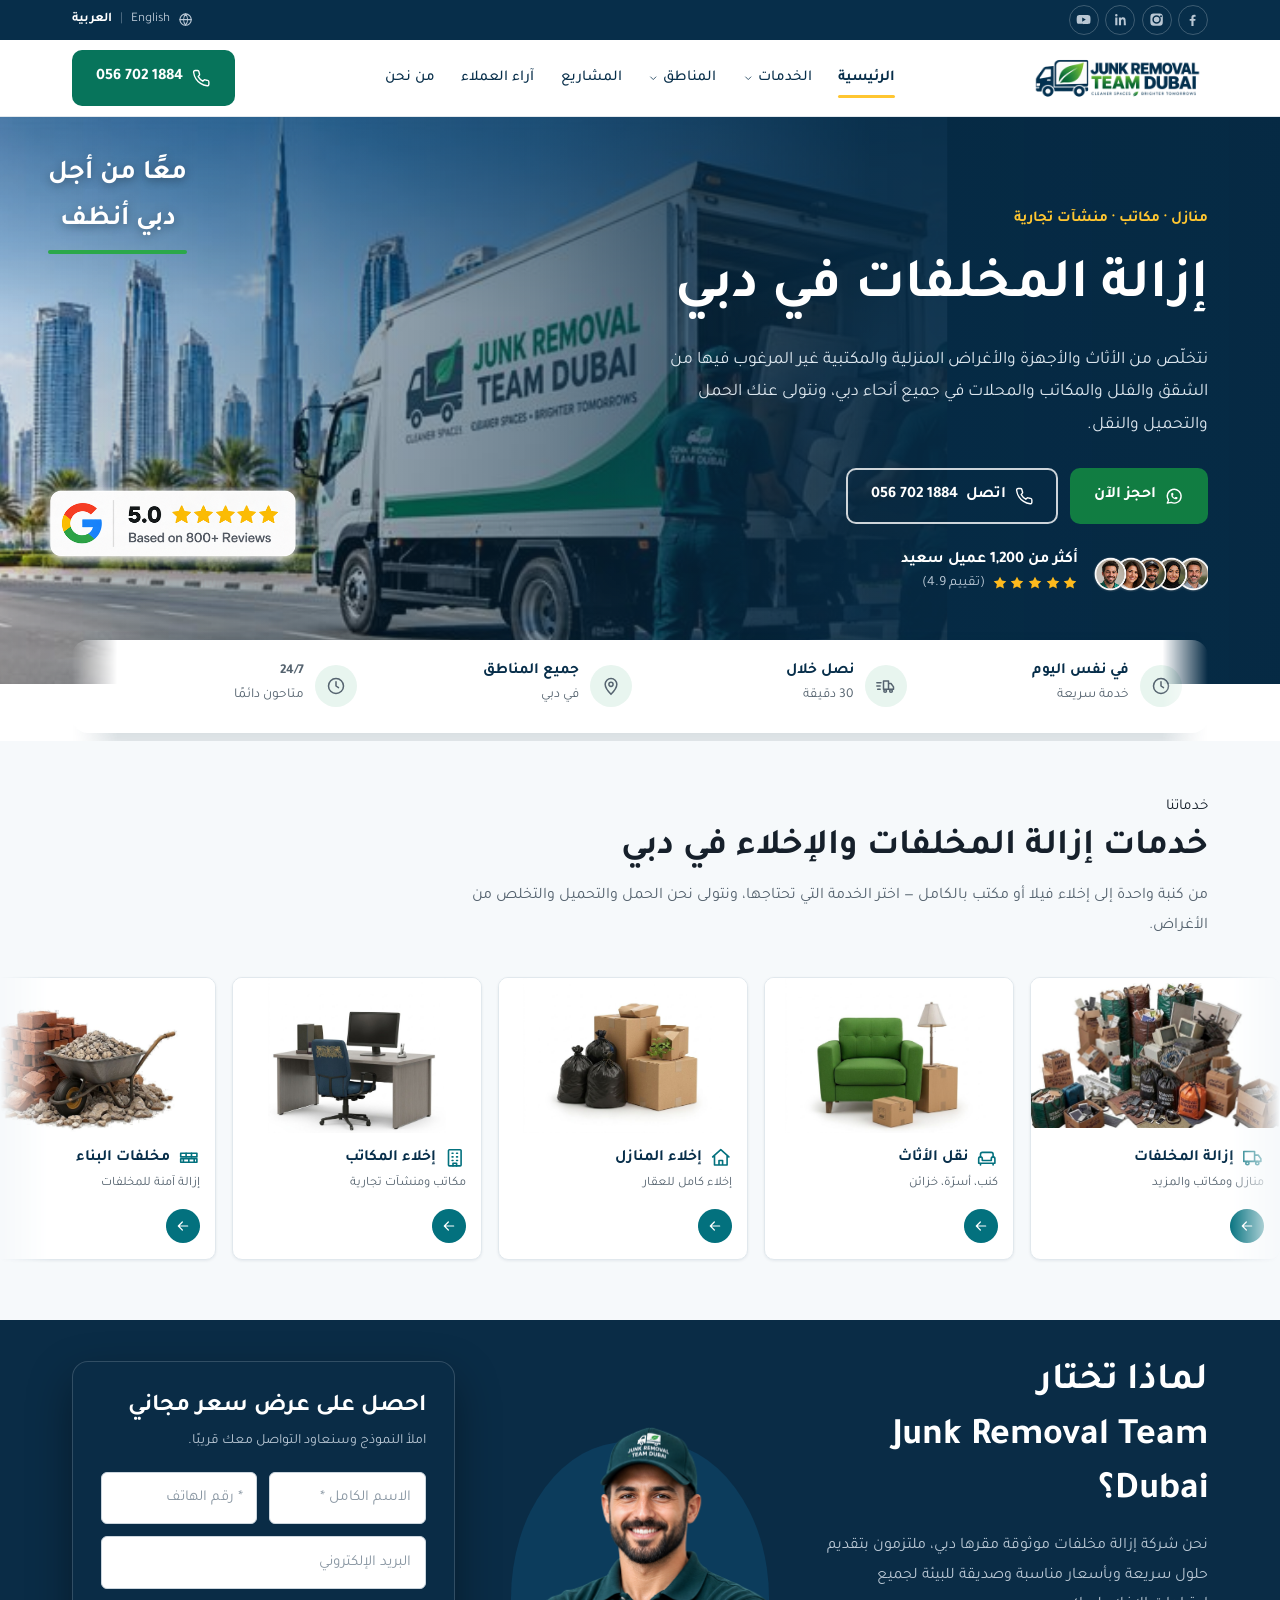
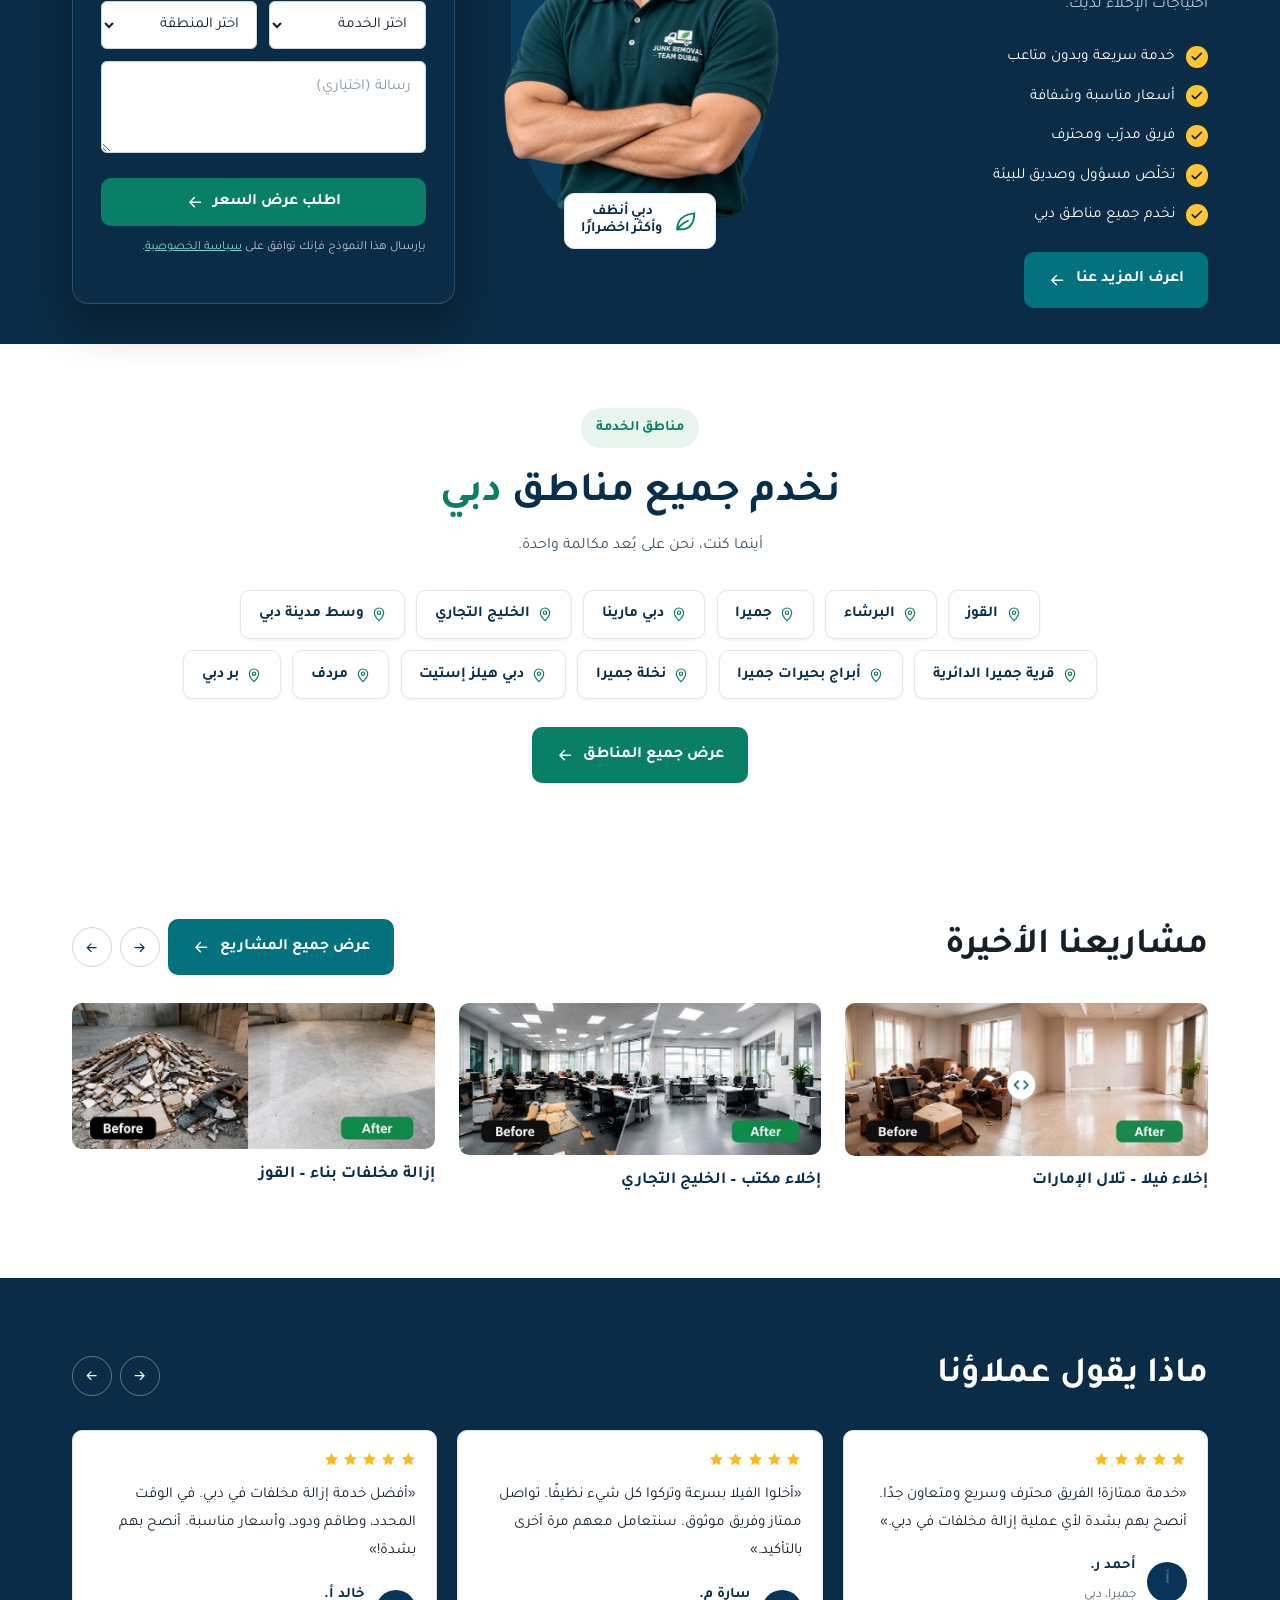
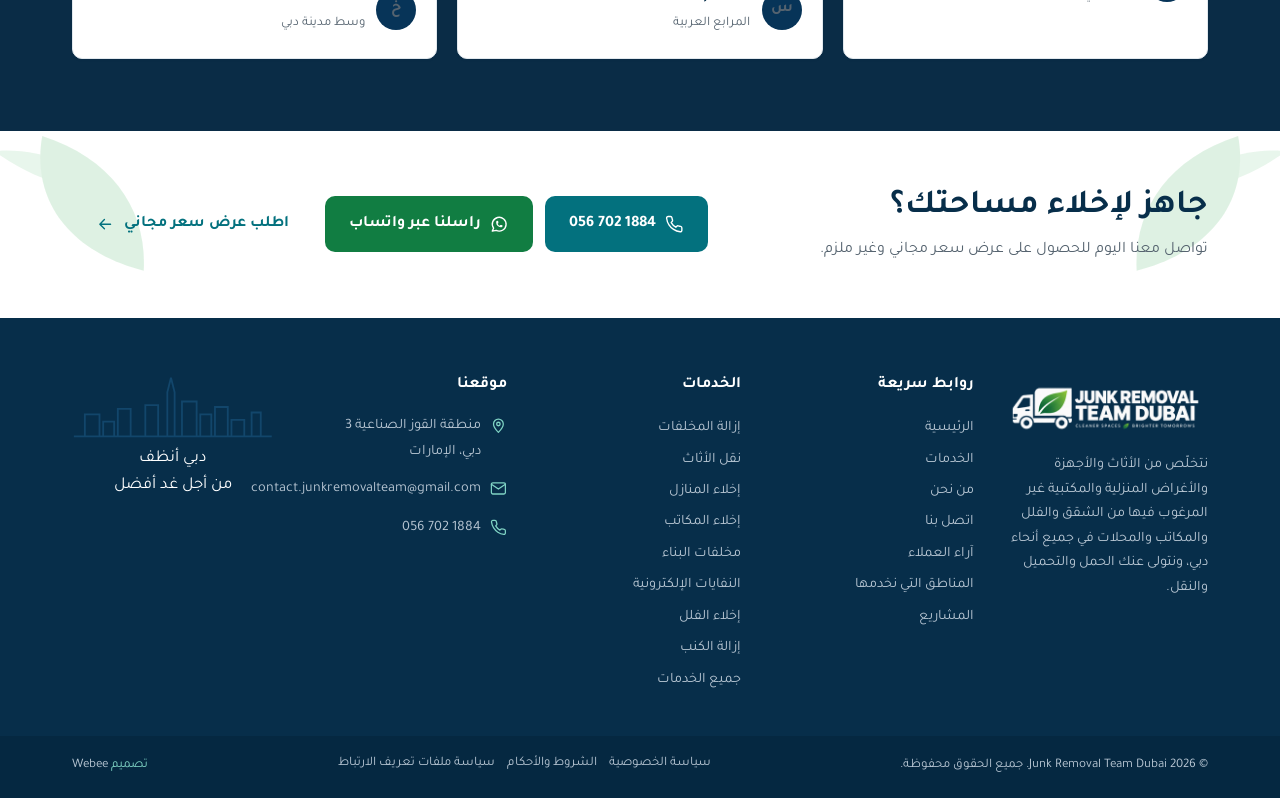
==== commit 20875342: "Remove 'We Accept Dirham & Dollar' from the homepage feature bar Co-Authored-By: Claude Opus 5.5 <no" ====
--- a/public/ar/index.html
+++ b/public/ar/index.html
@@ -32,7 +32,7 @@
 <link rel="preconnect" href="https://fonts.gstatic.com" crossorigin>
 <link href="https://fonts.googleapis.com/css2?family=Tajawal:wght@400;500;700&family=Poppins:wght@600;700&display=swap" rel="stylesheet">
 <!-- ?v= cache buster — bump whenever site.css or site.js changes -->
-<link rel="stylesheet" href="../assets/css/site.css?v=23">
+<link rel="stylesheet" href="../assets/css/site.css?v=24">
 <!-- Google Analytics 4 — the same snippet is in app/views/View.php for every other page -->
 <script async src="https://www.googletagmanager.com/gtag/js?id=G-CJLZ08FE0N"></script>
 <script>
@@ -234,10 +234,6 @@
           <div><strong>في نفس اليوم</strong><span>خدمة سريعة</span></div>
         </li>
         <li class="feature-item">
-          <span class="feature-icon"><svg class="icon" aria-hidden="true"><use href="#i-cash"/></svg></span>
-          <div><strong>نقبل الدفع بـ</strong><span>الدرهم والدولار</span></div>
-        </li>
-        <li class="feature-item">
           <span class="feature-icon"><svg class="icon" aria-hidden="true"><use href="#i-truck-fast"/></svg></span>
           <div><strong>نصل خلال</strong><span><span class="ltr">30</span> دقيقة</span></div>
         </li>
@@ -253,10 +249,6 @@
         <li class="feature-item" aria-hidden="true">
           <span class="feature-icon"><svg class="icon" aria-hidden="true"><use href="#i-clock"/></svg></span>
           <div><strong>في نفس اليوم</strong><span>خدمة سريعة</span></div>
-        </li>
-        <li class="feature-item" aria-hidden="true">
-          <span class="feature-icon"><svg class="icon" aria-hidden="true"><use href="#i-cash"/></svg></span>
-          <div><strong>نقبل الدفع بـ</strong><span>الدرهم والدولار</span></div>
         </li>
         <li class="feature-item" aria-hidden="true">
           <span class="feature-icon"><svg class="icon" aria-hidden="true"><use href="#i-truck-fast"/></svg></span>
@@ -290,7 +282,7 @@
         <!-- المجموعة الأولى -->
         <div class="marquee-group">
           <article class="service-card">
-            <div class="thumb"><img src="../assets/images/svc-junk-removal.jpg?v=23" alt="مخلفات متنوعة من كراتين وأكياس وأجهزة قديمة وأغراض مكتبية جاهزة للإزالة" width="760" height="443" loading="lazy" decoding="async"></div>
+            <div class="thumb"><img src="../assets/images/svc-junk-removal.jpg?v=24" alt="مخلفات متنوعة من كراتين وأكياس وأجهزة قديمة وأغراض مكتبية جاهزة للإزالة" width="760" height="443" loading="lazy" decoding="async"></div>
             <div class="body">
               <div class="title-row"><svg class="icon" aria-hidden="true"><use href="#i-truck"/></svg><h3>إزالة المخلفات</h3></div>
               <p>منازل ومكاتب والمزيد</p>
@@ -298,7 +290,7 @@
             </div>
           </article>
           <article class="service-card">
-            <div class="thumb"><img src="../assets/images/svc-furniture-removal.jpg?v=23" alt="كرسي أخضر ومصباح أرضي وكراتين جاهزة لنقل الأثاث" width="760" height="568" loading="lazy" decoding="async"></div>
+            <div class="thumb"><img src="../assets/images/svc-furniture-removal.jpg?v=24" alt="كرسي أخضر ومصباح أرضي وكراتين جاهزة لنقل الأثاث" width="760" height="568" loading="lazy" decoding="async"></div>
             <div class="body">
               <div class="title-row"><svg class="icon" aria-hidden="true"><use href="#i-sofa"/></svg><h3>نقل الأثاث</h3></div>
               <p>كنب، أسرّة، خزائن</p>
@@ -306,7 +298,7 @@
             </div>
           </article>
           <article class="service-card">
-            <div class="thumb"><img src="../assets/images/svc-house-clearance.jpg?v=23" alt="كراتين معبأة وأكياس نفايات من إخلاء منزل" width="760" height="588" loading="lazy" decoding="async"></div>
+            <div class="thumb"><img src="../assets/images/svc-house-clearance.jpg?v=24" alt="كراتين معبأة وأكياس نفايات من إخلاء منزل" width="760" height="588" loading="lazy" decoding="async"></div>
             <div class="body">
               <div class="title-row"><svg class="icon" aria-hidden="true"><use href="#i-home"/></svg><h3>إخلاء المنازل</h3></div>
               <p>إخلاء كامل للعقار</p>
@@ -314,7 +306,7 @@
             </div>
           </article>
           <article class="service-card">
-            <div class="thumb"><img src="../assets/images/svc-office-clearance.jpg?v=23" alt="مكتب وكرسي وشاشة جاهزة لإخلاء المكتب" width="760" height="660" loading="lazy" decoding="async"></div>
+            <div class="thumb"><img src="../assets/images/svc-office-clearance.jpg?v=24" alt="مكتب وكرسي وشاشة جاهزة لإخلاء المكتب" width="760" height="660" loading="lazy" decoding="async"></div>
             <div class="body">
               <div class="title-row"><svg class="icon" aria-hidden="true"><use href="#i-building"/></svg><h3>إخلاء المكاتب</h3></div>
               <p>مكاتب ومنشآت تجارية</p>
@@ -322,7 +314,7 @@
             </div>
           </article>
           <article class="service-card">
-            <div class="thumb"><img src="../assets/images/svc-construction-waste.jpg?v=23" alt="طوب وركام وعربة يد محمّلة بالحجارة المكسورة جاهزة للإزالة" width="760" height="570" loading="lazy" decoding="async"></div>
+            <div class="thumb"><img src="../assets/images/svc-construction-waste.jpg?v=24" alt="طوب وركام وعربة يد محمّلة بالحجارة المكسورة جاهزة للإزالة" width="760" height="570" loading="lazy" decoding="async"></div>
             <div class="body">
               <div class="title-row"><svg class="icon" aria-hidden="true"><use href="#i-brick"/></svg><h3>مخلفات البناء</h3></div>
               <!-- VERIFY E14: يتطلب ترخيص بلدية دبي -->
@@ -331,7 +323,7 @@
             </div>
           </article>
           <article class="service-card">
-            <div class="thumb"><img src="../assets/images/svc-ewaste-disposal.jpg?v=23" alt="أجهزة كمبيوتر وراديو وهواتف وكابلات قديمة مجمعة للتخلص من النفايات الإلكترونية" width="760" height="443" loading="lazy" decoding="async"></div>
+            <div class="thumb"><img src="../assets/images/svc-ewaste-disposal.jpg?v=24" alt="أجهزة كمبيوتر وراديو وهواتف وكابلات قديمة مجمعة للتخلص من النفايات الإلكترونية" width="760" height="443" loading="lazy" decoding="async"></div>
             <div class="body">
               <div class="title-row"><svg class="icon" aria-hidden="true"><use href="#i-monitor"/></svg><h3>النفايات الإلكترونية</h3></div>
               <!-- VERIFY E4: ادعاء إعادة التدوير -->
@@ -340,7 +332,7 @@
             </div>
           </article>
           <article class="service-card">
-            <div class="thumb"><img src="../assets/images/svc-villa-clearance.jpg?v=23" alt="كرسي ومرآة ومصابيح وكتب وصناديق من إخلاء فيلا" width="760" height="443" loading="lazy" decoding="async"></div>
+            <div class="thumb"><img src="../assets/images/svc-villa-clearance.jpg?v=24" alt="كرسي ومرآة ومصابيح وكتب وصناديق من إخلاء فيلا" width="760" height="443" loading="lazy" decoding="async"></div>
             <div class="body">
               <div class="title-row"><svg class="icon" aria-hidden="true"><use href="#i-home"/></svg><h3>إخلاء الفلل</h3></div>
               <p>الفيلا بالكامل أو غرف محددة</p>
@@ -348,7 +340,7 @@
             </div>
           </article>
           <article class="service-card">
-            <div class="thumb"><img src="../assets/images/svc-waste-rubbish-removal.jpg?v=23" alt="أكياس نفايات وتجهيزات مكسورة وقمامة منزلية مكدسة للإزالة" width="760" height="443" loading="lazy" decoding="async"></div>
+            <div class="thumb"><img src="../assets/images/svc-waste-rubbish-removal.jpg?v=24" alt="أكياس نفايات وتجهيزات مكسورة وقمامة منزلية مكدسة للإزالة" width="760" height="443" loading="lazy" decoding="async"></div>
             <div class="body">
               <div class="title-row"><svg class="icon" aria-hidden="true"><use href="#i-truck-fast"/></svg><h3>إزالة النفايات والقمامة</h3></div>
               <p>أكياس النفايات ومواد التغليف</p>
@@ -356,7 +348,7 @@
             </div>
           </article>
           <article class="service-card">
-            <div class="thumb"><img src="../assets/images/svc-sofa-removal.jpg?v=23" alt="كنبة جلدية قديمة وسجادة ملفوفة وأغراض منزلية جاهزة للإزالة" width="760" height="443" loading="lazy" decoding="async"></div>
+            <div class="thumb"><img src="../assets/images/svc-sofa-removal.jpg?v=24" alt="كنبة جلدية قديمة وسجادة ملفوفة وأغراض منزلية جاهزة للإزالة" width="760" height="443" loading="lazy" decoding="async"></div>
             <div class="body">
               <div class="title-row"><svg class="icon" aria-hidden="true"><use href="#i-sofa"/></svg><h3>إزالة الكنب</h3></div>
               <p>كنب، كراسي، كنب سرير</p>
@@ -364,7 +356,7 @@
             </div>
           </article>
           <article class="service-card">
-            <div class="thumb"><img src="../assets/images/svc-mattress-removal.jpg?v=23" alt="كومة من المراتب والمفارش وهياكل الأسرّة القديمة جاهزة للإزالة" width="760" height="443" loading="lazy" decoding="async"></div>
+            <div class="thumb"><img src="../assets/images/svc-mattress-removal.jpg?v=24" alt="كومة من المراتب والمفارش وهياكل الأسرّة القديمة جاهزة للإزالة" width="760" height="443" loading="lazy" decoding="async"></div>
             <div class="body">
               <div class="title-row"><svg class="icon" aria-hidden="true"><use href="#i-box"/></svg><h3>إزالة المراتب</h3></div>
               <p>جميع المقاسات ومن أي طابق</p>
@@ -372,7 +364,7 @@
             </div>
           </article>
           <article class="service-card">
-            <div class="thumb"><img src="../assets/images/svc-garden-waste-removal.jpg?v=23" alt="أكياس مخلفات تقليم وحطب وأحواض وأغراض خارجية جاهزة للإزالة" width="760" height="443" loading="lazy" decoding="async"></div>
+            <div class="thumb"><img src="../assets/images/svc-garden-waste-removal.jpg?v=24" alt="أكياس مخلفات تقليم وحطب وأحواض وأغراض خارجية جاهزة للإزالة" width="760" height="443" loading="lazy" decoding="async"></div>
             <div class="body">
               <div class="title-row"><svg class="icon" aria-hidden="true"><use href="#i-leaf"/></svg><h3>إزالة مخلفات الحدائق</h3></div>
               <p>مخلفات التقليم وأثاث الحدائق</p>
@@ -380,7 +372,7 @@
             </div>
           </article>
           <article class="service-card">
-            <div class="thumb"><img src="../assets/images/svc-commercial-junk-removal.jpg?v=23" alt="معدات مكتبية وتجهيزات محلات وبضائع مكدسة لإزالة المخلفات التجارية" width="760" height="443" loading="lazy" decoding="async"></div>
+            <div class="thumb"><img src="../assets/images/svc-commercial-junk-removal.jpg?v=24" alt="معدات مكتبية وتجهيزات محلات وبضائع مكدسة لإزالة المخلفات التجارية" width="760" height="443" loading="lazy" decoding="async"></div>
             <div class="body">
               <div class="title-row"><svg class="icon" aria-hidden="true"><use href="#i-building"/></svg><h3>إزالة المخلفات التجارية</h3></div>
               <p>محلات ومستودعات ومخازن</p>
@@ -392,7 +384,7 @@
         <!-- نسخة مكررة لجعل الحركة متصلة — مخفية عن قارئات الشاشة -->
         <div class="marquee-group" aria-hidden="true">
           <article class="service-card">
-            <div class="thumb"><img src="../assets/images/svc-junk-removal.jpg?v=23" alt="" width="760" height="443" loading="lazy" decoding="async"></div>
+            <div class="thumb"><img src="../assets/images/svc-junk-removal.jpg?v=24" alt="" width="760" height="443" loading="lazy" decoding="async"></div>
             <div class="body">
               <div class="title-row"><svg class="icon" aria-hidden="true"><use href="#i-truck"/></svg><h3>إزالة المخلفات</h3></div>
               <p>منازل ومكاتب والمزيد</p>
@@ -400,7 +392,7 @@
             </div>
           </article>
           <article class="service-card">
-            <div class="thumb"><img src="../assets/images/svc-furniture-removal.jpg?v=23" alt="" width="760" height="568" loading="lazy" decoding="async"></div>
+            <div class="thumb"><img src="../assets/images/svc-furniture-removal.jpg?v=24" alt="" width="760" height="568" loading="lazy" decoding="async"></div>
             <div class="body">
               <div class="title-row"><svg class="icon" aria-hidden="true"><use href="#i-sofa"/></svg><h3>نقل الأثاث</h3></div>
               <p>كنب، أسرّة، خزائن</p>
@@ -408,7 +400,7 @@
             </div>
           </article>
           <article class="service-card">
-            <div class="thumb"><img src="../assets/images/svc-house-clearance.jpg?v=23" alt="" width="760" height="588" loading="lazy" decoding="async"></div>
+            <div class="thumb"><img src="../assets/images/svc-house-clearance.jpg?v=24" alt="" width="760" height="588" loading="lazy" decoding="async"></div>
             <div class="body">
               <div class="title-row"><svg class="icon" aria-hidden="true"><use href="#i-home"/></svg><h3>إخلاء المنازل</h3></div>
               <p>إخلاء كامل للعقار</p>
@@ -416,7 +408,7 @@
             </div>
           </article>
           <article class="service-card">
-            <div class="thumb"><img src="../assets/images/svc-office-clearance.jpg?v=23" alt="" width="760" height="660" loading="lazy" decoding="async"></div>
+            <div class="thumb"><img src="../assets/images/svc-office-clearance.jpg?v=24" alt="" width="760" height="660" loading="lazy" decoding="async"></div>
             <div class="body">
               <div class="title-row"><svg class="icon" aria-hidden="true"><use href="#i-building"/></svg><h3>إخلاء المكاتب</h3></div>
               <p>مكاتب ومنشآت تجارية</p>
@@ -424,7 +416,7 @@
             </div>
           </article>
           <article class="service-card">
-            <div class="thumb"><img src="../assets/images/svc-construction-waste.jpg?v=23" alt="" width="760" height="570" loading="lazy" decoding="async"></div>
+            <div class="thumb"><img src="../assets/images/svc-construction-waste.jpg?v=24" alt="" width="760" height="570" loading="lazy" decoding="async"></div>
             <div class="body">
               <div class="title-row"><svg class="icon" aria-hidden="true"><use href="#i-brick"/></svg><h3>مخلفات البناء</h3></div>
               <p>إزالة آمنة للمخلفات</p>
@@ -432,7 +424,7 @@
             </div>
           </article>
           <article class="service-card">
-            <div class="thumb"><img src="../assets/images/svc-ewaste-disposal.jpg?v=23" alt="" width="760" height="443" loading="lazy" decoding="async"></div>
+            <div class="thumb"><img src="../assets/images/svc-ewaste-disposal.jpg?v=24" alt="" width="760" height="443" loading="lazy" decoding="async"></div>
             <div class="body">
               <div class="title-row"><svg class="icon" aria-hidden="true"><use href="#i-monitor"/></svg><h3>النفايات الإلكترونية</h3></div>
               <p>إعادة تدوير الإلكترونيات</p>
@@ -440,7 +432,7 @@
             </div>
           </article>
           <article class="service-card">
-            <div class="thumb"><img src="../assets/images/svc-villa-clearance.jpg?v=23" alt="" width="760" height="443" loading="lazy" decoding="async"></div>
+            <div class="thumb"><img src="../assets/images/svc-villa-clearance.jpg?v=24" alt="" width="760" height="443" loading="lazy" decoding="async"></div>
             <div class="body">
               <div class="title-row"><svg class="icon" aria-hidden="true"><use href="#i-home"/></svg><h3>إخلاء الفلل</h3></div>
               <p>الفيلا بالكامل أو غرف محددة</p>
@@ -448,7 +440,7 @@
             </div>
           </article>
           <article class="service-card">
-            <div class="thumb"><img src="../assets/images/svc-waste-rubbish-removal.jpg?v=23" alt="" width="760" height="443" loading="lazy" decoding="async"></div>
+            <div class="thumb"><img src="../assets/images/svc-waste-rubbish-removal.jpg?v=24" alt="" width="760" height="443" loading="lazy" decoding="async"></div>
             <div class="body">
               <div class="title-row"><svg class="icon" aria-hidden="true"><use href="#i-truck-fast"/></svg><h3>إزالة النفايات والقمامة</h3></div>
               <p>أكياس النفايات ومواد التغليف</p>
@@ -456,7 +448,7 @@
             </div>
           </article>
           <article class="service-card">
-            <div class="thumb"><img src="../assets/images/svc-sofa-removal.jpg?v=23" alt="" width="760" height="443" loading="lazy" decoding="async"></div>
+            <div class="thumb"><img src="../assets/images/svc-sofa-removal.jpg?v=24" alt="" width="760" height="443" loading="lazy" decoding="async"></div>
             <div class="body">
               <div class="title-row"><svg class="icon" aria-hidden="true"><use href="#i-sofa"/></svg><h3>إزالة الكنب</h3></div>
               <p>كنب، كراسي، كنب سرير</p>
@@ -464,7 +456,7 @@
             </div>
           </article>
           <article class="service-card">
-            <div class="thumb"><img src="../assets/images/svc-mattress-removal.jpg?v=23" alt="" width="760" height="443" loading="lazy" decoding="async"></div>
+            <div class="thumb"><img src="../assets/images/svc-mattress-removal.jpg?v=24" alt="" width="760" height="443" loading="lazy" decoding="async"></div>
             <div class="body">
               <div class="title-row"><svg class="icon" aria-hidden="true"><use href="#i-box"/></svg><h3>إزالة المراتب</h3></div>
               <p>جميع المقاسات ومن أي طابق</p>
@@ -472,7 +464,7 @@
             </div>
           </article>
           <article class="service-card">
-            <div class="thumb"><img src="../assets/images/svc-garden-waste-removal.jpg?v=23" alt="" width="760" height="443" loading="lazy" decoding="async"></div>
+            <div class="thumb"><img src="../assets/images/svc-garden-waste-removal.jpg?v=24" alt="" width="760" height="443" loading="lazy" decoding="async"></div>
             <div class="body">
               <div class="title-row"><svg class="icon" aria-hidden="true"><use href="#i-leaf"/></svg><h3>إزالة مخلفات الحدائق</h3></div>
               <p>مخلفات التقليم وأثاث الحدائق</p>
@@ -480,7 +472,7 @@
             </div>
           </article>
           <article class="service-card">
-            <div class="thumb"><img src="../assets/images/svc-commercial-junk-removal.jpg?v=23" alt="" width="760" height="443" loading="lazy" decoding="async"></div>
+            <div class="thumb"><img src="../assets/images/svc-commercial-junk-removal.jpg?v=24" alt="" width="760" height="443" loading="lazy" decoding="async"></div>
             <div class="body">
               <div class="title-row"><svg class="icon" aria-hidden="true"><use href="#i-building"/></svg><h3>إزالة المخلفات التجارية</h3></div>
               <p>محلات ومستودعات ومخازن</p>
@@ -821,6 +813,6 @@
   <a class="m-wa" href="https://wa.me/971567021884?text=%D9%85%D8%B1%D8%AD%D8%A8%D9%8B%D8%A7%20Junk%20Removal%20Team%20Dubai%D8%8C%20%D8%A3%D8%B1%D8%BA%D8%A8%20%D9%81%D9%8A%20%D8%A7%D9%84%D8%AD%D8%B5%D9%88%D9%84%20%D8%B9%D9%84%D9%89%20%D8%B9%D8%B1%D8%B6%20%D8%B3%D8%B9%D8%B1%20%D9%84%D8%AE%D8%AF%D9%85%D8%A9%20%D8%A5%D8%B2%D8%A7%D9%84%D8%A9%20%D8%A7%D9%84%D9%85%D8%AE%D9%84%D9%81%D8%A7%D8%AA%20%D9%81%D9%8A%20%D8%AF%D8%A8%D9%8A.%20%D9%87%D9%84%20%D9%8A%D9%85%D9%83%D9%86%D9%83%D9%85%20%D8%AA%D8%B2%D9%88%D9%8A%D8%AF%D9%8A%20%D8%A8%D9%85%D8%B2%D9%8A%D8%AF%20%D9%85%D9%86%20%D8%A7%D9%84%D9%85%D8%B9%D9%84%D9%88%D9%85%D8%A7%D8%AA%20%D8%B9%D9%86%20%D8%A7%D9%84%D8%AE%D8%AF%D9%85%D8%A9%D8%9F%20%D8%B4%D9%83%D8%B1%D9%8B%D8%A7%20%D9%84%D9%83%D9%85." data-track="whatsapp_click"><svg class="icon" aria-hidden="true"><use href="#i-wa"/></svg>واتساب</a>
 </nav>
 
-<script src="../assets/js/site.js?v=23"></script>
+<script src="../assets/js/site.js?v=24"></script>
 </body>
 </html>
--- a/public/assets/css/site.css
+++ b/public/assets/css/site.css
@@ -216,13 +216,13 @@
 
 /* Feature bar: sits half over the hero, half over the services section */
 .feature-bar { position: relative; z-index: 5; margin-block-start: -3.25rem; }
-.feature-list { background: #fff; border-radius: var(--radius-lg); box-shadow: var(--shadow-lg); display: grid; grid-template-columns: repeat(5, 1fr); gap: 1rem; padding: 1.35rem 1.6rem; }
+.feature-list { background: #fff; border-radius: var(--radius-lg); box-shadow: var(--shadow-lg); display: grid; grid-template-columns: repeat(4, 1fr); gap: 1rem; padding: 1.35rem 1.6rem; }
 .feature-item { display: flex; align-items: center; gap: .7rem; }
 .feature-icon { inline-size: 42px; block-size: 42px; border-radius: 50%; background: #E8F5EF; color: var(--green); display: grid; place-items: center; flex: none; }
 .feature-icon .icon { inline-size: 1.25rem; block-size: 1.25rem; }
 .feature-item strong { display: block; font-family: var(--font-head); font-size: .97rem; color: var(--navy-800); line-height: 1.25; }
 .feature-item span { font-size: .85rem; color: var(--text-muted); }
-@media (max-width: 1100px) { .feature-list { grid-template-columns: repeat(3, 1fr); gap: 1.1rem; } }
+@media (max-width: 1100px) { .feature-list { grid-template-columns: repeat(2, 1fr); gap: 1.1rem; } }
 @media (max-width: 720px) { .feature-list { grid-template-columns: repeat(2, 1fr); padding: 1.1rem; } .feature-bar { margin-block-start: -2rem; } }
 @media (max-width: 460px) {
   .feature-list { grid-template-columns: repeat(2, 1fr); gap: .85rem; padding: .95rem; }
